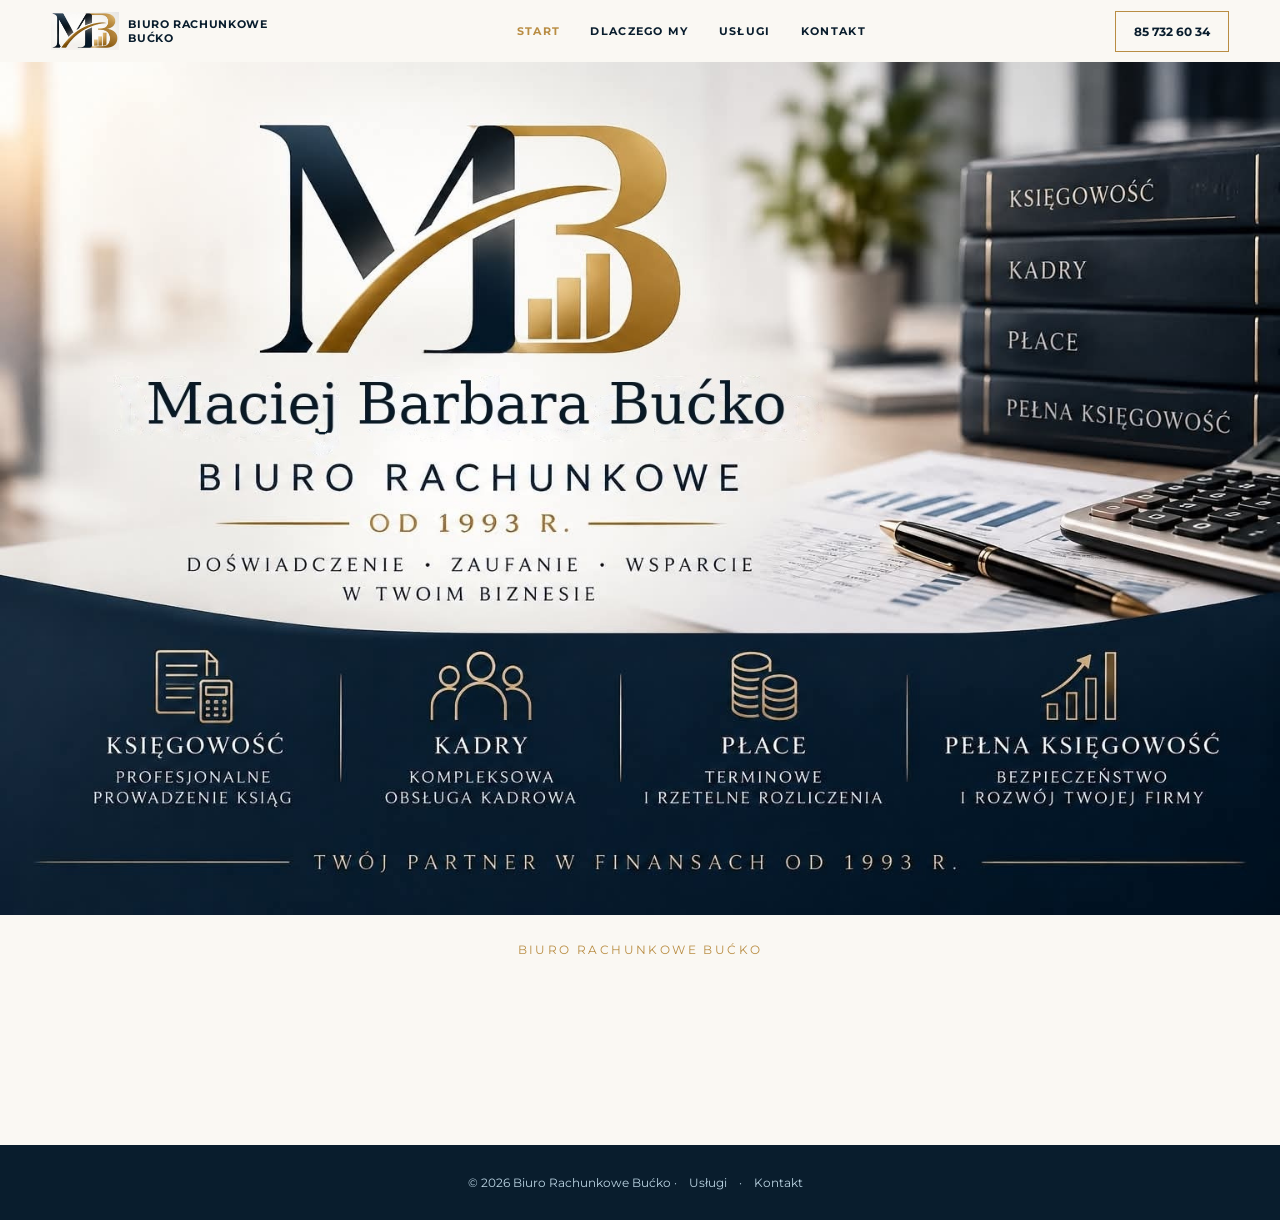
==== index.html @ b37e981e "Add files via upload" ====
<!DOCTYPE html>
<html lang="pl"><head><meta charset="utf-8"/><meta content="width=device-width,initial-scale=1" name="viewport"/><meta content="Biuro Rachunkowe Bućko w Białymstoku. Księgowość, kadry, płace i doradztwo podatkowe od 1993 roku." name="description"/><title>Strona główna | Biuro Rachunkowe Bućko</title><link href="style.css" rel="stylesheet"/><link href="premium.css" rel="stylesheet"/><link href="hero-mb.css" rel="stylesheet"/><link href="wierny-baner.css" rel="stylesheet"/><link href="https://fonts.googleapis.com" rel="preconnect"/><link crossorigin="" href="https://fonts.gstatic.com" rel="preconnect"/><link href="https://fonts.googleapis.com/css2?family=Cormorant+Garamond:wght@400;500;600;700&amp;family=Montserrat:wght@400;500;600;700&amp;display=swap" rel="stylesheet"/></head><body><header class="premium-nav"><a class="premium-brand" href="index.html"><img alt="MB" src="logo-mb.png"/><span>BIURO RACHUNKOWE<br/>BUĆKO</span></a><button aria-expanded="false" aria-label="Pokaż menu" class="mobile-menu">☰</button><nav class="premium-links"><a class="current" href="index.html">START</a><a href="dlaczego-my.html">DLACZEGO MY</a><a href="uslugi.html">USŁUGI</a><a href="kontakt.html">KONTAKT</a></nav><a class="premium-phone" href="tel:+48857326034">85 732 60 34</a></header>
<main><section aria-label="Biuro Rachunkowe Maciej Barbara Bućko — od 1993 roku" class="faithful-banner"><img alt="Biuro Rachunkowe Maciej Barbara Bućko. Księgowość, kadry, płace i pełna księgowość — od 1993 roku. Eleganckie biurko, dokumenty, pióro i księgi." height="1024" src="baner-wzor-bucko.jpg" width="1536"/><div class="banner-hotspots"><a aria-label="Księgowość" href="uslugi.html"></a><a aria-label="Kadry" href="uslugi.html"></a><a aria-label="Płace" href="uslugi.html"></a><a aria-label="Pełna księgowość" href="uslugi.html"></a></div></section><section class="mb-next"><span>BIURO RACHUNKOWE BUĆKO</span><h2 class="reveal-tile">Zaufanie budowane od 1993 roku</h2><p class="reveal-tile">Wspieramy przedsiębiorców w księgowości, kadrach i płacach oraz rozliczeniach podatkowych. Poznaj naszą ofertę i doświadczenie.</p><div class="reveal-tile"><a class="mb-btn" href="uslugi.html">NASZE USŁUGI</a><a class="mb-btn secondary" href="kontakt.html">UMÓW SIĘ NA ROZMOWĘ</a></div></section></main><footer>© 2026 Biuro Rachunkowe Bućko · <a href="uslugi.html">Usługi</a> · <a href="kontakt.html">Kontakt</a></footer><script defer="" src="animacje.js"></script><script>document.querySelector('.mobile-menu').addEventListener('click',function(){let n=document.querySelector('.premium-links');n.classList.toggle('expanded');this.setAttribute('aria-expanded',n.classList.contains('expanded'))})</script><script defer="" src="teksty.js"></script></body></html>
---- style.css ----
*{box-sizing:border-box}html{scroll-behavior:smooth}body{margin:0;font-family:Arial,Helvetica,sans-serif;color:#102d40;background:#fff;font-size:15px}a{text-decoration:none;color:inherit}.container{max-width:1110px;margin:auto;padding:0 26px}.sky{background:linear-gradient(180deg,#507c97 0%,#e8f5fb 100%)}.nav{height:70px;display:flex;align-items:center;justify-content:space-between;gap:25px}.brand{display:flex;align-items:center;gap:10px;font-weight:800;color:white;font-size:13px;line-height:1.05}.brandmark{border:1px solid #cde1ed;padding:9px 11px;font-size:14px}.links{display:flex;align-items:center;gap:29px}.links a{color:white;font-size:11px;font-weight:800;letter-spacing:1px;padding:8px 0}.links a.active,.links a:hover{border-bottom:2px solid white}.phone{border:1px solid #c5dae8;color:white;padding:11px 18px;font-weight:700;letter-spacing:1px;font-size:11px;white-space:nowrap}.page-head{padding:42px 0 70px}.crumb{font-size:12px;font-weight:600;margin-bottom:14px}.page-head h1{font-size:32px;margin:0;font-weight:800;letter-spacing:-.6px}.page-head p{max-width:500px;font-weight:600}.btn{display:inline-flex;align-items:center;justify-content:center;padding:17px 24px;background:#2475b5;color:#fff;font-weight:800;font-size:11px;letter-spacing:.4px;border:1px solid #2475b5;border-radius:2px;cursor:pointer}.btn.outline{background:white;color:#102d40;border-color:#c4d9e8}.btn:hover{filter:brightness(.92)}.actions{display:flex;justify-content:center;gap:12px;flex-wrap:wrap;margin:52px auto}.hero{text-align:center;padding:70px 0 80px}.eyebrow{letter-spacing:2px;font-weight:700;font-size:12px;color:#d2e8f6}.hero h1{font-size:42px;color:white;line-height:1.16;max-width:760px;margin:18px auto 20px}.hero p{line-height:1.7;font-weight:600}.hero .btn{margin:10px 6px;background:transparent;border-color:#d4e7f2}.hero .btn.white{background:#fff;color:#10334a;border-color:#fff}.stats{background:#102d40;color:white}.statsgrid{display:grid;grid-template-columns:repeat(4,1fr)}.stat{text-align:center;padding:29px 10px;border-right:1px solid #294458}.stat:last-child{border:0}.stat strong{display:block;font-size:28px}.stat span{color:#84c5ee;font-size:12px}.infobar{margin:62px auto 52px;border:1px solid #c6dce9;display:grid;grid-template-columns:repeat(3,1fr);text-align:center;padding:24px}.infobar small{display:block;color:#78a2be;letter-spacing:1px;margin-bottom:7px}.infobar b{font-size:13px}.teasers{display:grid;grid-template-columns:repeat(3,1fr);gap:25px;margin:0 0 65px}.teaser{border-top:2px solid #2377b9;padding:30px 25px}.teaser .ico{font-size:24px;color:#2377b9}.teaser h3{font-size:17px}.teaser p{color:#57778c;line-height:1.65}.teaser a{color:#1675b9;font-weight:700}.quote{background:linear-gradient(180deg,#a9c0c8,#657e86 50%,#b3c9cb);padding:65px 0;text-align:center;color:#fff}.quote small{letter-spacing:3px;font-weight:700;color:#ccebf9}.quote p{max-width:740px;font-size:24px;line-height:1.6;margin:20px auto}.trust{display:grid;grid-template-columns:repeat(3,1fr);margin:65px auto 90px;border-top:1px solid #2c85c8;border-left:1px solid #c5ddeb}.trust article{padding:28px;border-right:1px solid #c5ddeb;border-bottom:1px solid #c5ddeb;min-height:180px}.trust article small{color:#2376b9;font-weight:800}.trust h3{font-size:17px}.trust p{color:#587b94;line-height:1.6}.trust .dark{background:#102d40;color:#fff}.trust .dark p{color:#9dc8e5}.services-wrap{background:#eaf5fb;padding:0 0 28px}.services{display:grid;grid-template-columns:repeat(3,1fr);gap:16px;margin:0 auto;padding-top:12px}.service{background:#fff;border-top:2px solid #2581c5;padding:32px;min-height:200px}.service .ico{font-size:24px;color:#2581c5}.service h3{font-size:17px}.service p{font-size:14px;line-height:1.65;color:#5e8198}.contactgrid{display:grid;grid-template-columns:1.1fr .9fr;border:1px solid #d0e4ef;margin:65px auto}.contactleft{padding:35px}.contactleft p{margin:0 0 24px}.contactleft small{display:block;color:#7a9cb5}.contactleft b{line-height:1.6}.contactright{background:#102d40;color:#fff;padding:35px}.contactright h3{font-size:13px;color:#68c7fb;letter-spacing:1px}.hours{display:flex;justify-content:space-between;border-bottom:1px solid #365065;padding:18px 0;gap:15px}.hours:last-child{border:0;color:#9cc9e5}footer{background:#102d40;color:#bbd4e3;padding:30px;text-align:center;font-size:12px}footer a{margin:0 9px}.logo{width:120px;max-width:40vw;object-fit:contain}@media(max-width:720px){.nav{height:auto;padding:16px 0;flex-wrap:wrap}.links{order:3;width:100%;justify-content:space-between;gap:10px;flex-wrap:wrap}.links a{font-size:10px}.phone{font-size:10px}.hero{padding:48px 0}.hero h1{font-size:30px}.page-head h1{font-size:27px}.statsgrid,.services,.trust,.teasers,.infobar{grid-template-columns:repeat(2,1fr)}.contactgrid{grid-template-columns:1fr}.quote p{font-size:19px}.trust article{min-height:0}}@media(max-width:470px){.statsgrid,.services,.trust,.teasers,.infobar{grid-template-columns:1fr}.stat{border-bottom:1px solid #294458}.nav .phone{padding:9px}.page-head{padding-bottom:45px}.quote{padding:45px 0}}
/* Kafelki wjeżdżają od dołu, rozjaśniają się i pojawiają kolejno. */
.reveal-tile{opacity:0;transform:translate3d(0,40px,0);transition:opacity .7s cubic-bezier(.22,.9,.32,1),transform .7s cubic-bezier(.22,.9,.32,1);transition-delay:var(--reveal-delay,0ms);will-change:transform,opacity}
.reveal-tile.is-visible{opacity:1;transform:translate3d(0,0,0);will-change:auto}
/* Unoszenie po najechaniu, również po zakończeniu animacji wejścia. */
.service.reveal-tile.is-visible:hover,.teaser.reveal-tile.is-visible:hover,.benefit.reveal-tile.is-visible:hover{transform:translateY(-8px);box-shadow:0 20px 44px rgba(15,42,61,.14);transition-delay:0ms}
@media(prefers-reduced-motion:reduce){.reveal-tile,.reveal-tile.is-visible{opacity:1;transform:none;transition:none;will-change:auto}.service.reveal-tile.is-visible:hover,.teaser.reveal-tile.is-visible:hover,.benefit.reveal-tile.is-visible:hover{transform:none}}
---- premium.css ----
/* Oryginalna stylistyka MB: granat, złoto, krem i elegancka typografia */
:root{--navy:#091d2d;--gold:#b98d43;--cream:#faf8f3;--ink:#142838}
body{font-family:'Montserrat',Arial,sans-serif;background:var(--cream);color:var(--ink)}
.sky{background:linear-gradient(115deg,#fdfbf7 0%,#f5f0e8 62%,#e5d9c5 100%)}
.nav{height:90px}.brand{color:var(--navy);font-size:12px;letter-spacing:.06em}.brandmark{border:0;padding:0;width:60px;height:45px;background:url('logo-mb.png') center/contain no-repeat;font-size:0}.links a{color:var(--navy);font-weight:600;letter-spacing:.11em}.links a.active,.links a:hover{color:var(--gold);border-bottom:2px solid var(--gold)}.phone{border:1px solid var(--gold);color:var(--navy)}
.page-head{padding:65px 0 85px}.page-head h1{font:600 clamp(34px,4.5vw,54px)/1.1 'Cormorant Garamond',Georgia,serif;letter-spacing:.015em}.crumb{color:#96733a}.page-head p{font-weight:400;line-height:1.8}
.btn{background:var(--gold);border-color:var(--gold);color:white;font-weight:600;letter-spacing:.08em}.btn.outline{background:transparent;color:var(--navy);border-color:var(--gold)}.btn:hover{filter:brightness(1.05);box-shadow:0 8px 24px #091d2d20}
.hero{padding:90px 0 100px}.hero h1{font:600 clamp(40px,5vw,66px)/1.08 'Cormorant Garamond',Georgia,serif;color:var(--navy)}.hero p{font-weight:400}.eyebrow{color:var(--gold)}.hero .btn{background:var(--gold);border-color:var(--gold)}.hero .btn.white{background:var(--navy);border-color:var(--navy);color:white}
.stats,footer{background:var(--navy)}.stat{border-color:#395061}.stat span{color:#d4b77f}.infobar{background:#fff;border-color:#e0d0b1}.infobar small{color:#a17a3b}.teaser{border-top-color:var(--gold);background:#fff}.teaser .ico,.teaser a{color:var(--gold)}.teaser p,.trust p,.service p{color:#65717a}
.quote{background:linear-gradient(130deg,#0a2031,#18394c);color:#fff}.quote small{color:#d7b675}.quote p{font-family:'Cormorant Garamond',Georgia,serif;font-size:clamp(26px,3vw,39px)}
.trust{border-color:#ddc9a5}.trust article{background:#fff;border-color:#e4d8c3}.trust article small{color:var(--gold)}.trust .dark{background:var(--navy)}.trust .dark p{color:#d5dfe5}
.services-wrap{background:#f4f0e9}.service{border-top:2px solid var(--gold);box-shadow:0 8px 25px #091d2d0a}.service .ico{color:var(--gold)}.contactgrid{background:white;border-color:#e1d2b8}.contactleft small{color:#a37e46}.contactright{background:var(--navy)}.contactright h3{color:#d8b777}.hours{border-color:#455363}.hours:last-child{color:#d4b77f}
.reveal-tile.is-visible:hover{box-shadow:0 20px 44px rgba(9,29,45,.14)}
@media(max-width:720px){.nav{height:auto}.brandmark{width:47px;height:36px}.hero{padding:50px 0}.page-head{padding:45px 0 60px}}

/* Krótszy, trzywierszowy cytat na dużych ekranach */
.quote .quote-compact{max-width:1160px;margin:22px auto 0;font-size:clamp(18px,1.55vw,22px);line-height:1.55;letter-spacing:0}
@media(min-width:1100px){.quote .quote-compact span{display:block;white-space:nowrap}}
@media(max-width:1099px){.quote .quote-compact{max-width:820px;font-size:clamp(18px,2.4vw,23px)}.quote .quote-compact span{display:inline;white-space:normal}}

/* Precyzyjna siatka 3x2: pojedyncza linia obramowania na każdej krawędzi. */
.trust.container {
  width:calc(100% - 52px); max-width:1058px; padding:0;
  display:grid; grid-template-columns:repeat(3,minmax(0,1fr));
  gap:1px; border:1px solid #dfd1ba; background:#dfd1ba;
  margin:54px auto 60px; overflow:visible;
}
.trust article, .trust article.dark {
  border:0; min-width:0; margin:0; background:#fff;
  padding:28px; min-height:185px;
}
.trust article.dark {background:var(--navy)}
.trust article.reveal-tile.is-visible:hover {
  position:relative; z-index:1; box-shadow:0 12px 28px rgba(9,29,45,.13);
  transform:translateY(-4px); transition-delay:0ms;
}
@media(max-width:720px){.trust.container{grid-template-columns:repeat(2,minmax(0,1fr));}}
@media(max-width:470px){.trust.container{grid-template-columns:1fr;width:calc(100% - 32px)}}
@media(prefers-reduced-motion:reduce){.trust article.reveal-tile.is-visible:hover{transform:none}}

/* Podstrona Dlaczego my: identyczna geometria i styl kafelkow jak na stronie Uslugi. */
.trust.container {
  width:calc(100% - 52px);
  max-width:1110px;
  padding:12px 26px 0;
  margin:42px auto 58px;
  display:grid;
  grid-template-columns:repeat(3,minmax(0,1fr));
  gap:16px;
  border:0;
  background:transparent;
  overflow:visible;
}
.trust article, .trust article.dark {
  box-sizing:border-box;
  min-width:0;
  min-height:200px;
  padding:32px;
  margin:0;
  border:0;
  border-top:2px solid var(--gold);
  background:#fff;
  box-shadow:0 8px 25px #091d2d0a;
}
.trust article.dark {background:var(--navy);color:#fff;}
.trust article.dark h3{color:#fff}
.trust article.dark p{color:#d5dfe5}
.trust article h3{font-size:17px;line-height:1.4;margin:18px 0 12px}
.trust article p{font-size:14px;line-height:1.65;margin:0}
.trust article.reveal-tile.is-visible:hover {
  position:relative;
  z-index:1;
  transform:translateY(-8px);
  box-shadow:0 20px 44px rgba(9,29,45,.14);
  transition-delay:0ms;
}
@media(max-width:720px){.trust.container{grid-template-columns:repeat(2,minmax(0,1fr));padding:12px 26px 0}}
@media(max-width:470px){.trust.container{grid-template-columns:1fr;width:calc(100% - 32px);padding:12px 0 0}}
@media(prefers-reduced-motion:reduce){.trust article.reveal-tile.is-visible:hover{transform:none}}

/* Niezależny hover kafelków; animacja wejścia obsługiwana przez WAAPI. */
.services .service:hover,.trust article:hover,.teasers .teaser:hover{box-shadow:0 20px 44px rgba(9,29,45,.14);}

/* Kontakt: niezależne kafelki identyczne wizualnie z kartami na Usługach i Dlaczego my. */
.contact-section{max-width:1110px}
.contactgrid.contact-cards{display:grid;grid-template-columns:repeat(2,minmax(0,1fr));gap:16px;margin:42px auto 58px;padding:12px 0 0;border:0;background:transparent;align-items:stretch}
.contact-cards .contact-card{min-width:0;min-height:310px;margin:0;padding:32px;background:#fff;color:var(--ink);border:0;border-top:2px solid var(--gold);box-shadow:0 8px 25px #091d2d0a;display:flex;flex-direction:column;align-items:flex-start}
.contact-cards .contact-card .ico{font-size:24px;line-height:1.2;color:var(--gold)}
.contact-cards .contact-card h2{font-size:17px;line-height:1.4;margin:18px 0 18px;font-weight:700}
.contact-cards .contactleft p{margin:0 0 17px}
.contact-cards .contactleft small{color:#a37e46;font-size:12px;margin-bottom:3px}
.contact-cards .contactleft b{font-size:14px;font-weight:500;line-height:1.6}
.contact-cards .contactleft .btn{margin-top:auto}
.contact-cards .contactright .hours{width:100%;padding:16px 0;border-bottom:1px solid #e5d9c8;color:var(--ink);font-size:13px;align-items:center}
.contact-cards .contactright .hours:last-of-type{color:#65717a}
.contact-cards .contact-note{font-size:13px;line-height:1.65;color:#65717a;margin-top:auto;padding-top:20px}
.contact-cards .contact-card:hover{box-shadow:0 20px 44px rgba(9,29,45,.14)}
@media(max-width:720px){.contactgrid.contact-cards{grid-template-columns:1fr;margin:28px auto 45px}.contact-cards .contact-card{min-height:0;padding:28px}}
---- hero-mb.css ----
body{margin:0}.premium-nav{position:relative;z-index:5;display:flex;align-items:center;justify-content:space-between;gap:20px;padding:14px max(4vw,24px);background:#faf8f3;min-height:72px}.premium-brand{display:flex;align-items:center;gap:9px;font-size:11px;font-weight:700;letter-spacing:.06em;color:#091d2d;text-decoration:none}.premium-brand img{width:68px;height:44px;object-fit:contain}.premium-links{display:flex;gap:30px}.premium-links a{font-size:11px;letter-spacing:.12em;font-weight:700;text-decoration:none;color:#091d2d}.premium-links a:hover,.premium-links .current{color:#b98d43}.premium-phone{border:1px solid #b98d43;padding:12px 18px;text-decoration:none;font-size:12px;font-weight:700;color:#091d2d}.mobile-menu{display:none}.mb-hero{height:clamp(570px,52vw,720px);position:relative;overflow:hidden;background:#eee9df}.hero-photo{position:absolute;inset:0;background:linear-gradient(90deg,rgba(250,248,243,.94),rgba(250,248,243,.81) 42%,rgba(250,248,243,.15) 78%),url('https://images.unsplash.com/photo-1497366811353-6870744d04b2?auto=format&fit=crop&w=2000&q=85') center/cover}.paper-photo{position:absolute;right:0;bottom:0;width:42%;height:35%;object-fit:cover;object-position:bottom right;opacity:.85;mask-image:linear-gradient(to right,transparent,black 45%);-webkit-mask-image:linear-gradient(to right,transparent,black 45%)}.mb-books{position:absolute;right:2.2%;top:12%;width:min(29%,430px);max-height:65%;object-fit:contain;filter:drop-shadow(0 15px 15px #091d2d38)}.mb-center{position:absolute;z-index:2;top:7%;left:3%;width:65%;height:85%;display:flex;flex-direction:column;align-items:center;justify-content:center;text-align:center}.mb-logo{width:clamp(190px,27vw,390px);max-height:43%;object-fit:contain;mix-blend-mode:multiply}.mb-center h1{font:600 clamp(40px,5.1vw,79px)/1.04 'Cormorant Garamond',Georgia,serif;margin:8px 0 9px;color:#091d2d}.mb-sub{font:500 clamp(16px,2.1vw,31px) Montserrat,sans-serif;letter-spacing:.28em;margin:0;color:#091d2d}.mb-since{display:flex;align-items:center;gap:22px;font:500 clamp(21px,2.5vw,32px) 'Cormorant Garamond',serif;letter-spacing:.18em;color:#b98d43;margin:14px 0}.mb-since:before,.mb-since:after{content:'';width:clamp(35px,9vw,130px);height:1px;background:#b98d43}.mb-motto{font:500 clamp(15px,1.7vw,22px)/1.6 'Cormorant Garamond',serif;letter-spacing:.17em;color:#091d2d;margin:0}.mb-services{position:relative;background:#091d2d;color:#fff;padding:50px 4vw 35px}.mb-services:before{content:'';position:absolute;top:-62px;left:-4%;width:108%;height:90px;background:#091d2d;clip-path:ellipse(57% 72% at 50% 100%)}.mb-services-grid{position:relative;max-width:1400px;margin:auto;display:grid;grid-template-columns:repeat(4,1fr)}.mb-service{position:relative;display:block;text-align:center;color:white;text-decoration:none;padding:15px 16px 20px;transition:transform .3s}.mb-service:not(:last-child):after{content:'';position:absolute;right:0;top:35px;height:135px;width:1px;background:linear-gradient(transparent,#d3b47d,transparent)}.mb-service svg{width:70px;height:70px;stroke:#d4ae70;stroke-width:1.3;fill:none}.mb-service h2{font:500 clamp(21px,2.2vw,30px) 'Cormorant Garamond',serif;letter-spacing:.07em;margin:12px 0 6px;color:#fff}.mb-service p{font:400 14px/1.6 'Cormorant Garamond',serif;letter-spacing:.11em;text-transform:uppercase;color:#eee;margin:0}.mb-services-end{display:flex;align-items:center;gap:20px;justify-content:center;margin:28px auto 0;max-width:1300px;font:400 clamp(15px,2vw,24px) 'Cormorant Garamond',serif;letter-spacing:.22em;color:#d4ae70;text-align:center}.mb-services-end:before,.mb-services-end:after{content:'';flex:1;height:1px;background:#b98d43}.mb-next{text-align:center;padding:85px 20px 100px;background:#faf8f3}.mb-next span{color:#b98d43;letter-spacing:.2em;font-size:12px}.mb-next h2{font:600 clamp(36px,4vw,60px) 'Cormorant Garamond',serif;margin:14px 0}.mb-next p{max-width:700px;margin:0 auto 28px;line-height:1.9}.mb-btn{display:inline-block;margin:6px;padding:15px 22px;background:#b98d43;color:white;text-decoration:none;font-size:12px;letter-spacing:.06em}.mb-btn.secondary{background:#091d2d}.reveal-tile{transition:opacity .7s ease,transform .7s ease!important}.mb-service.reveal-tile.is-visible:hover{transform:translateY(-9px)!important} @media(max-width:800px){.premium-links{display:none;position:absolute;top:100%;left:0;right:0;background:#faf8f3;padding:20px;flex-direction:column}.premium-links.expanded{display:flex}.mobile-menu{display:block;border:0;background:transparent;font-size:25px}.premium-phone{display:none}.mb-hero{height:600px}.mb-center{width:88%;left:6%;top:3%}.mb-books{width:230px;right:-80px;top:10%;opacity:.35}.paper-photo{width:60%;opacity:.35}.mb-center h1{font-size:48px}.mb-services-grid{grid-template-columns:repeat(2,1fr)}.mb-service:nth-child(2):after{display:none}}@media(max-width:480px){.mb-hero{height:545px}.mb-center h1{font-size:40px}.mb-sub{font-size:15px;letter-spacing:.13em}.mb-logo{width:260px}.mb-services-grid{grid-template-columns:1fr}.mb-service:after{display:none!important}.mb-services-end{letter-spacing:.09em}.mb-books{opacity:.18}}@media(prefers-reduced-motion:reduce){.reveal-tile{transition:none!important}}
---- wierny-baner.css ----
/* Baner zachowuje oryginalny kadr i proporcje */
.faithful-banner{position:relative;width:min(100%,1280px);margin:0 auto;background:#091d2d;line-height:0;overflow:hidden;isolation:isolate}
.faithful-banner>img{display:block;width:100%;height:auto;max-width:100%;object-fit:contain}
/* Cztery niezależne strefy, każda dokładnie 25% szerokości banera. */
.banner-hotspots{position:absolute;inset:67% 0 9% 0;display:grid;grid-template-columns:repeat(4,minmax(0,1fr));pointer-events:none}
.banner-hotspots>a{box-sizing:border-box;position:relative;display:block;width:100%;height:100%;min-width:0;pointer-events:auto;background:transparent;outline:none;text-decoration:none}
/* Jedna linia o identycznej długości i odległości od dolnej krawędzi w każdym kafelku. */
.banner-hotspots>a::after{content:"";position:absolute;left:var(--line-left,18%);width:64%;right:auto;bottom:0;height:2px;background:#d6ad6b;opacity:0;transform:none;transition:opacity .25s ease;pointer-events:none}
.banner-hotspots>a:hover::after,.banner-hotspots>a:focus-visible::after{opacity:1}
.banner-hotspots>a:focus-visible{outline:1px solid #d6ad6b;outline-offset:-2px}
.mb-next{padding:70px 24px 85px}
.premium-nav{min-height:62px;padding-top:8px;padding-bottom:8px}
@media(max-width:700px){.faithful-banner{width:100%}.banner-hotspots{inset:67% 0 9% 0}.mb-next{padding:48px 18px 60px}}
@media(prefers-reduced-motion:reduce){.banner-hotspots a,.banner-hotspots a::after{transition:none}}
/* Zwarta sekcja pod banerem: bez dużej pustej przestrzeni. */
.mb-next{padding:24px 20px 30px!important;min-height:0!important}
.mb-next h2{font-size:clamp(26px,3vw,38px)!important;margin:7px auto 6px!important;line-height:1.15}
.mb-next p{line-height:1.5!important;margin:0 auto 10px!important;max-width:740px}
.mb-next .mb-btn{padding:11px 18px;margin:4px}
/* Elementy tej sekcji muszą pozostać widoczne również bez JS. */
/* Animacje w tej sekcji kontroluje wspólny skrypt animacje.js. */
@media(max-width:700px){.mb-next{padding:20px 16px 24px!important}.mb-next h2{font-size:26px!important}}

/* Korekta optyczna: środek linii pod ikoną i podpisem, a nie pod geometryczną ćwiartką obrazu. */
.banner-hotspots>a:nth-child(1){--line-left:29%}
.banner-hotspots>a:nth-child(2){--line-left:18%}
.banner-hotspots>a:nth-child(3){--line-left:6%}
.banner-hotspots>a:nth-child(4){--line-left:7%}
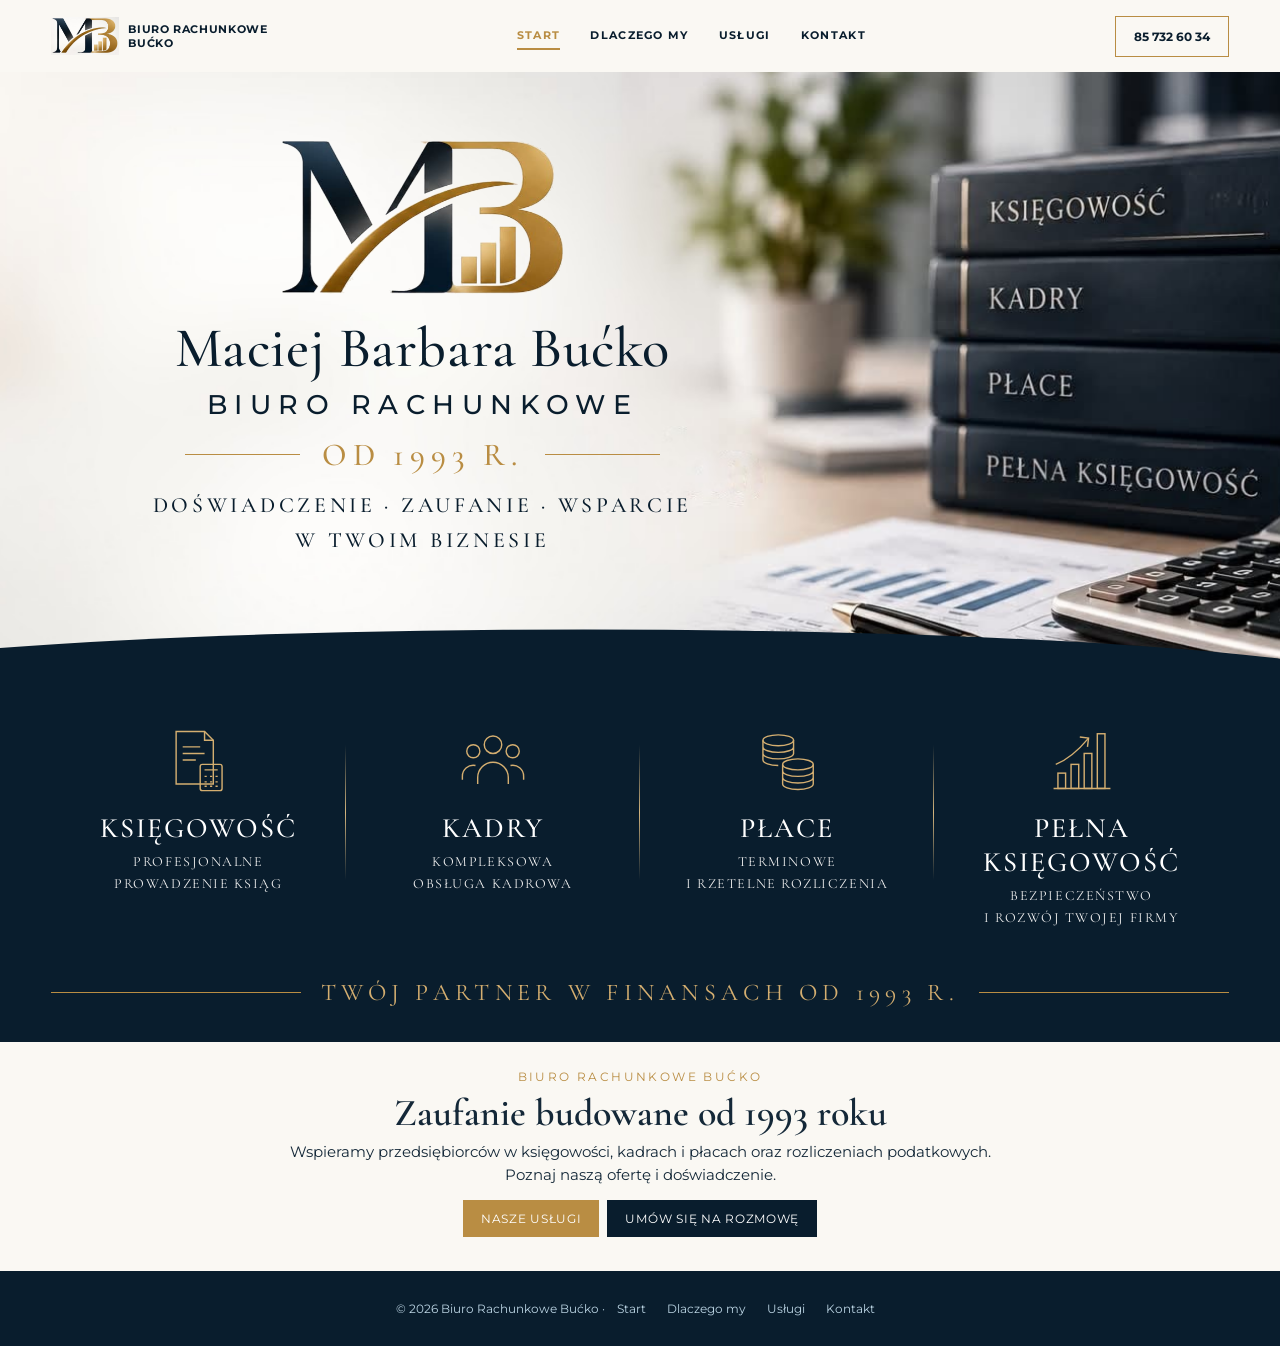
==== commit 75303078: "Add files via upload" ====
--- a/index.html
+++ b/index.html
@@ -1,3 +1,3 @@
 <!DOCTYPE html>
-<html lang="pl"><head><meta charset="utf-8"/><meta content="width=device-width,initial-scale=1" name="viewport"/><meta content="Biuro Rachunkowe Bućko w Białymstoku. Księgowość, kadry, płace i doradztwo podatkowe od 1993 roku." name="description"/><title>Strona główna | Biuro Rachunkowe Bućko</title><link href="style.css" rel="stylesheet"/><link href="premium.css" rel="stylesheet"/><link href="hero-mb.css" rel="stylesheet"/><link href="wierny-baner.css" rel="stylesheet"/><link href="https://fonts.googleapis.com" rel="preconnect"/><link crossorigin="" href="https://fonts.gstatic.com" rel="preconnect"/><link href="https://fonts.googleapis.com/css2?family=Cormorant+Garamond:wght@400;500;600;700&amp;family=Montserrat:wght@400;500;600;700&amp;display=swap" rel="stylesheet"/></head><body><header class="premium-nav"><a class="premium-brand" href="index.html"><img alt="MB" src="logo-mb.png"/><span>BIURO RACHUNKOWE<br/>BUĆKO</span></a><button aria-expanded="false" aria-label="Pokaż menu" class="mobile-menu">☰</button><nav class="premium-links"><a class="current" href="index.html">START</a><a href="dlaczego-my.html">DLACZEGO MY</a><a href="uslugi.html">USŁUGI</a><a href="kontakt.html">KONTAKT</a></nav><a class="premium-phone" href="tel:+48857326034">85 732 60 34</a></header>
-<main><section aria-label="Biuro Rachunkowe Maciej Barbara Bućko — od 1993 roku" class="faithful-banner"><img alt="Biuro Rachunkowe Maciej Barbara Bućko. Księgowość, kadry, płace i pełna księgowość — od 1993 roku. Eleganckie biurko, dokumenty, pióro i księgi." height="1024" src="baner-wzor-bucko.jpg" width="1536"/><div class="banner-hotspots"><a aria-label="Księgowość" href="uslugi.html"></a><a aria-label="Kadry" href="uslugi.html"></a><a aria-label="Płace" href="uslugi.html"></a><a aria-label="Pełna księgowość" href="uslugi.html"></a></div></section><section class="mb-next"><span>BIURO RACHUNKOWE BUĆKO</span><h2 class="reveal-tile">Zaufanie budowane od 1993 roku</h2><p class="reveal-tile">Wspieramy przedsiębiorców w księgowości, kadrach i płacach oraz rozliczeniach podatkowych. Poznaj naszą ofertę i doświadczenie.</p><div class="reveal-tile"><a class="mb-btn" href="uslugi.html">NASZE USŁUGI</a><a class="mb-btn secondary" href="kontakt.html">UMÓW SIĘ NA ROZMOWĘ</a></div></section></main><footer>© 2026 Biuro Rachunkowe Bućko · <a href="uslugi.html">Usługi</a> · <a href="kontakt.html">Kontakt</a></footer><script defer="" src="animacje.js"></script><script>document.querySelector('.mobile-menu').addEventListener('click',function(){let n=document.querySelector('.premium-links');n.classList.toggle('expanded');this.setAttribute('aria-expanded',n.classList.contains('expanded'))})</script><script defer="" src="teksty.js"></script></body></html>+<html lang="pl"><head><meta charset="utf-8"/><meta content="width=device-width,initial-scale=1" name="viewport"/><meta content="Biuro Rachunkowe Bućko w Białymstoku. Księgowość, kadry, płace i doradztwo podatkowe od 1993 roku." name="description"/><title>Strona główna | Biuro Rachunkowe Bućko</title><link href="style.css" rel="stylesheet"/><link href="premium.css" rel="stylesheet"/><link href="hero-mb.css" rel="stylesheet"/><link href="wierny-baner.css" rel="stylesheet"/><link href="poprawki.css" rel="stylesheet"/><link href="hero-animacja.css" rel="stylesheet"/><link href="https://fonts.googleapis.com" rel="preconnect"/><link crossorigin="" href="https://fonts.gstatic.com" rel="preconnect"/><link href="https://fonts.googleapis.com/css2?family=Cormorant+Garamond:wght@400;500;600;700&amp;family=Montserrat:wght@400;500;600;700&amp;display=swap" rel="stylesheet"/></head><body><header class="premium-nav"><a class="premium-brand" href="index.html"><img alt="MB" src="logo-mb.png"/><span>BIURO RACHUNKOWE<br/>BUĆKO</span></a><button aria-expanded="false" aria-label="Pokaż menu" class="mobile-menu">☰</button><nav class="premium-links"><a class="current" href="index.html">START</a><a href="dlaczego-my.html">DLACZEGO MY</a><a href="uslugi.html">USŁUGI</a><a href="kontakt.html">KONTAKT</a></nav><a class="premium-phone" href="tel:+48857326034">85 732 60 34</a></header>
+<main><section class="mb-hero hero-live" aria-label="Biuro Rachunkowe Maciej Barbara Bućko — od 1993 roku"><div class="hero-bg" aria-hidden="true"></div><div class="mb-center hero-text"><img alt="Logo MB — Biuro Rachunkowe Bućko" class="mb-logo" height="553" src="logo-mb-hero.png" width="1013"/><h1>Maciej Barbara Bućko</h1><p class="mb-sub">BIURO RACHUNKOWE</p><p class="mb-since">OD 1993 R.</p><p class="mb-motto">DOŚWIADCZENIE · ZAUFANIE · WSPARCIE<br/>W TWOIM BIZNESIE</p></div></section><section class="mb-services" aria-label="Zakres usług"><div class="mb-services-grid"><a class="mb-service" href="uslugi.html"><svg viewBox="0 0 64 64" aria-hidden="true"><path d="M12 6h26l8 8v40H12z"/><path d="M38 6v8h8"/><path d="M18 20h16M18 26h20M18 32h12"/><rect x="34" y="36" width="20" height="24" rx="2"/><path d="M38 41h12M38 47h2M43 47h2M48 47h2M38 52h2M43 52h2M48 52h2M38 56h2M43 56h2M48 56h2"/></svg><h2>KSIĘGOWOŚĆ</h2><p>PROFESJONALNE<br/>PROWADZENIE KSIĄG</p></a><a class="mb-service" href="uslugi.html"><svg viewBox="0 0 64 64" aria-hidden="true"><circle cx="32" cy="18" r="8"/><path d="M18 54v-6a14 14 0 0 1 28 0v6"/><circle cx="14" cy="24" r="6"/><path d="M4 50v-3a10 10 0 0 1 12-10"/><circle cx="50" cy="24" r="6"/><path d="M60 50v-3a10 10 0 0 0-12-10"/></svg><h2>KADRY</h2><p>KOMPLEKSOWA<br/>OBSŁUGA KADROWA</p></a><a class="mb-service" href="uslugi.html"><svg viewBox="0 0 64 64" aria-hidden="true"><ellipse cx="24" cy="14" rx="14" ry="5"/><path d="M10 14v6c0 2.8 6.3 5 14 5s14-2.2 14-5v-6M10 20v6c0 2.8 6.3 5 14 5s14-2.2 14-5v-6M10 26v6c0 2.8 6.3 5 14 5"/><ellipse cx="42" cy="36" rx="14" ry="5"/><path d="M28 36v6c0 2.8 6.3 5 14 5s14-2.2 14-5v-6M28 42v6c0 2.8 6.3 5 14 5s14-2.2 14-5v-6M28 48v6c0 2.8 6.3 5 14 5s14-2.2 14-5v-6"/></svg><h2>PŁACE</h2><p>TERMINOWE<br/>I RZETELNE ROZLICZENIA</p></a><a class="mb-service" href="uslugi.html"><svg viewBox="0 0 64 64" aria-hidden="true"><path d="M6 58h52"/><rect x="10" y="44" width="7" height="14"/><rect x="22" y="36" width="7" height="22"/><rect x="34" y="26" width="7" height="32"/><rect x="46" y="8" width="7" height="50"/><path d="M8 36c10-4 20-12 30-24"/><path d="M30 11l8 1-1 8"/></svg><h2>PEŁNA KSIĘGOWOŚĆ</h2><p>BEZPIECZEŃSTWO<br/>I ROZWÓJ TWOJEJ FIRMY</p></a></div><p class="mb-services-end">TWÓJ PARTNER W FINANSACH OD 1993 R.</p></section><section class="mb-next"><span>BIURO RACHUNKOWE BUĆKO</span><h2 class="reveal-tile">Zaufanie budowane od 1993 roku</h2><p class="reveal-tile">Wspieramy przedsiębiorców w księgowości, kadrach i płacach oraz rozliczeniach podatkowych. Poznaj naszą ofertę i doświadczenie.</p><div class="reveal-tile"><a class="mb-btn" href="uslugi.html">NASZE USŁUGI</a><a class="mb-btn secondary" href="kontakt.html">UMÓW SIĘ NA ROZMOWĘ</a></div></section></main><footer>© 2026 Biuro Rachunkowe Bućko · <a href="index.html">Start</a> <a href="dlaczego-my.html">Dlaczego my</a> <a href="uslugi.html">Usługi</a> <a href="kontakt.html">Kontakt</a></footer><script defer="" src="animacje.js"></script><script>document.querySelector('.mobile-menu').addEventListener('click',function(){let n=document.querySelector('.premium-links');n.classList.toggle('expanded');this.setAttribute('aria-expanded',n.classList.contains('expanded'))})</script><script defer="" src="teksty.js"></script></body></html>
--- a/poprawki.css
+++ b/poprawki.css
@@ -0,0 +1,23 @@
+/* Poprawki 26.10.2026 — wspólny nagłówek, ikony, widoczność sekcji pod banerem */
+
+/* Sekcja pod banerem na stronie Start była niewidoczna (klasa reveal-tile bez skryptu, który by ją odsłaniał). */
+.mb-next .reveal-tile{opacity:1;transform:none}
+
+/* Nagłówek wspólny dla wszystkich podstron */
+.premium-nav{max-width:1280px;margin:0 auto;min-height:72px}
+.premium-links a{padding:6px 0;border-bottom:2px solid transparent}
+.premium-links .current{border-bottom-color:#b98d43}
+
+/* Nagłówki podstron — ta sama kremowa tonacja co nagłówek */
+.sky{background:linear-gradient(115deg,#faf8f3 0%,#f5f0e8 62%,#e9dfcd 100%)}
+.page-head{padding:56px 26px 70px}
+
+/* Liniowe złote ikony w stylu banera */
+.service .ico,.contact-cards .contact-card .ico{display:block;width:46px;height:46px;font-size:0;line-height:0}
+.service .ico svg,.contact-cards .contact-card .ico svg{width:46px;height:46px;fill:none;stroke:#b98d43;stroke-width:1.6;stroke-linecap:round;stroke-linejoin:round}
+
+@media(max-width:800px){
+  .premium-nav{flex-wrap:nowrap}
+  .premium-brand span{font-size:10px}
+  .page-head{padding:36px 22px 46px}
+}
--- a/hero-animacja.css
+++ b/hero-animacja.css
@@ -0,0 +1,27 @@
+/* Hero na żywo: tło przybliża się powoli, tekst wjeżdża od dołu (efekt jak na mmbkancelaria.pl) */
+.hero-live{height:clamp(540px,46vw,660px);background:#f6f2ec}
+.hero-live .hero-bg{position:absolute;inset:0;background:url('hero-tlo.jpg') right center/cover no-repeat;transform-origin:70% 45%;animation:heroZoom 9s cubic-bezier(.2,.6,.3,1) both;will-change:transform}
+.hero-live .mb-center{top:4%;left:2%;width:62%;height:84%;animation:heroIn 1.1s cubic-bezier(.22,.9,.32,1) .15s both}
+.hero-live .mb-logo{mix-blend-mode:normal;width:clamp(200px,28vw,400px);max-height:44%;margin-bottom:6px}
+.hero-live h1{font:500 clamp(38px,4.4vw,66px)/1.05 'Cormorant Garamond',Georgia,serif;letter-spacing:.01em;margin:6px 0 10px;color:#091d2d}
+@keyframes heroZoom{from{transform:scale(1)}to{transform:scale(1.1)}}
+@keyframes heroIn{from{opacity:0;transform:translate3d(0,70px,0)}to{opacity:1;transform:none}}
+
+/* Granatowy pas usług — fala zachodzi na zdjęcie jak na banerze */
+.mb-services{margin-top:-1px;z-index:2}
+.mb-services:before{top:-58px;height:92px;clip-path:ellipse(60% 70% at 46% 100%)}
+.mb-service h2{font-family:'Cormorant Garamond',Georgia,serif}
+.mb-service:hover{transform:translateY(-6px)}
+
+@media(max-width:800px){
+  .hero-live{height:600px}
+  .hero-live .hero-bg{background-position:72% center}
+  .hero-live .hero-bg:after{content:'';position:absolute;inset:0;background:linear-gradient(180deg,rgba(250,248,243,.9),rgba(250,248,243,.78) 70%,rgba(250,248,243,.4))}
+  .hero-live .mb-center{width:90%;left:5%;top:2%;height:88%}
+  .hero-live h1{font-size:42px}
+}
+@media(max-width:480px){.hero-live{height:540px}.hero-live .mb-logo{width:240px}.hero-live h1{font-size:36px}}
+@media(prefers-reduced-motion:reduce){.hero-live .hero-bg,.hero-live .mb-center{animation:none}}
+html,body{overflow-x:clip}
+.hero-live .mb-center{top:6%;height:80%}
+.hero-live .mb-logo{width:clamp(180px,22vw,320px);max-height:38%}
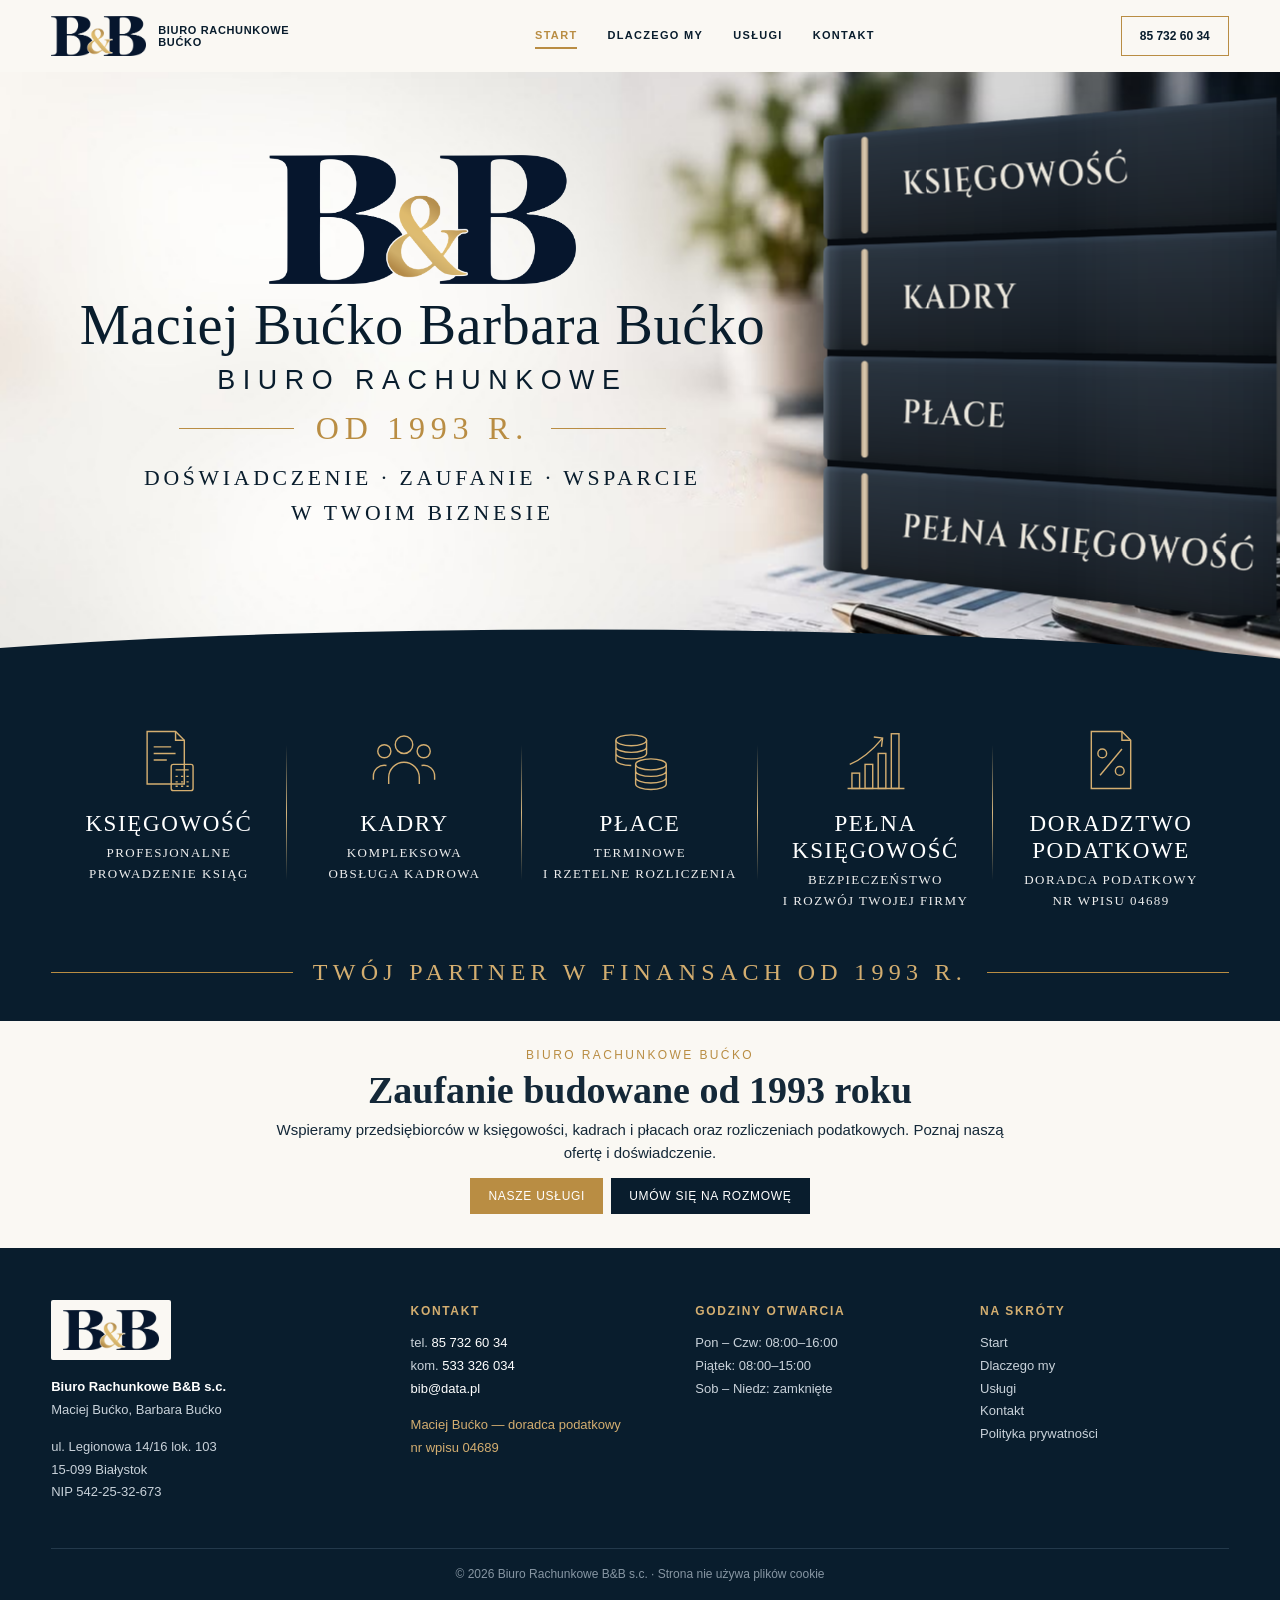
==== commit 8ec47a5d: "Add files via upload" ====
--- a/index.html
+++ b/index.html
@@ -1,3 +1,3 @@
 <!DOCTYPE html>
-<html lang="pl"><head><meta charset="utf-8"/><meta content="width=device-width,initial-scale=1" name="viewport"/><meta content="Biuro Rachunkowe Bućko w Białymstoku. Księgowość, kadry, płace i doradztwo podatkowe od 1993 roku." name="description"/><title>Strona główna | Biuro Rachunkowe Bućko</title><link href="style.css" rel="stylesheet"/><link href="premium.css" rel="stylesheet"/><link href="hero-mb.css" rel="stylesheet"/><link href="wierny-baner.css" rel="stylesheet"/><link href="poprawki.css" rel="stylesheet"/><link href="hero-animacja.css" rel="stylesheet"/><link href="https://fonts.googleapis.com" rel="preconnect"/><link crossorigin="" href="https://fonts.gstatic.com" rel="preconnect"/><link href="https://fonts.googleapis.com/css2?family=Cormorant+Garamond:wght@400;500;600;700&amp;family=Montserrat:wght@400;500;600;700&amp;display=swap" rel="stylesheet"/></head><body><header class="premium-nav"><a class="premium-brand" href="index.html"><img alt="MB" src="logo-mb.png"/><span>BIURO RACHUNKOWE<br/>BUĆKO</span></a><button aria-expanded="false" aria-label="Pokaż menu" class="mobile-menu">☰</button><nav class="premium-links"><a class="current" href="index.html">START</a><a href="dlaczego-my.html">DLACZEGO MY</a><a href="uslugi.html">USŁUGI</a><a href="kontakt.html">KONTAKT</a></nav><a class="premium-phone" href="tel:+48857326034">85 732 60 34</a></header>
-<main><section class="mb-hero hero-live" aria-label="Biuro Rachunkowe Maciej Barbara Bućko — od 1993 roku"><div class="hero-bg" aria-hidden="true"></div><div class="mb-center hero-text"><img alt="Logo MB — Biuro Rachunkowe Bućko" class="mb-logo" height="553" src="logo-mb-hero.png" width="1013"/><h1>Maciej Barbara Bućko</h1><p class="mb-sub">BIURO RACHUNKOWE</p><p class="mb-since">OD 1993 R.</p><p class="mb-motto">DOŚWIADCZENIE · ZAUFANIE · WSPARCIE<br/>W TWOIM BIZNESIE</p></div></section><section class="mb-services" aria-label="Zakres usług"><div class="mb-services-grid"><a class="mb-service" href="uslugi.html"><svg viewBox="0 0 64 64" aria-hidden="true"><path d="M12 6h26l8 8v40H12z"/><path d="M38 6v8h8"/><path d="M18 20h16M18 26h20M18 32h12"/><rect x="34" y="36" width="20" height="24" rx="2"/><path d="M38 41h12M38 47h2M43 47h2M48 47h2M38 52h2M43 52h2M48 52h2M38 56h2M43 56h2M48 56h2"/></svg><h2>KSIĘGOWOŚĆ</h2><p>PROFESJONALNE<br/>PROWADZENIE KSIĄG</p></a><a class="mb-service" href="uslugi.html"><svg viewBox="0 0 64 64" aria-hidden="true"><circle cx="32" cy="18" r="8"/><path d="M18 54v-6a14 14 0 0 1 28 0v6"/><circle cx="14" cy="24" r="6"/><path d="M4 50v-3a10 10 0 0 1 12-10"/><circle cx="50" cy="24" r="6"/><path d="M60 50v-3a10 10 0 0 0-12-10"/></svg><h2>KADRY</h2><p>KOMPLEKSOWA<br/>OBSŁUGA KADROWA</p></a><a class="mb-service" href="uslugi.html"><svg viewBox="0 0 64 64" aria-hidden="true"><ellipse cx="24" cy="14" rx="14" ry="5"/><path d="M10 14v6c0 2.8 6.3 5 14 5s14-2.2 14-5v-6M10 20v6c0 2.8 6.3 5 14 5s14-2.2 14-5v-6M10 26v6c0 2.8 6.3 5 14 5"/><ellipse cx="42" cy="36" rx="14" ry="5"/><path d="M28 36v6c0 2.8 6.3 5 14 5s14-2.2 14-5v-6M28 42v6c0 2.8 6.3 5 14 5s14-2.2 14-5v-6M28 48v6c0 2.8 6.3 5 14 5s14-2.2 14-5v-6"/></svg><h2>PŁACE</h2><p>TERMINOWE<br/>I RZETELNE ROZLICZENIA</p></a><a class="mb-service" href="uslugi.html"><svg viewBox="0 0 64 64" aria-hidden="true"><path d="M6 58h52"/><rect x="10" y="44" width="7" height="14"/><rect x="22" y="36" width="7" height="22"/><rect x="34" y="26" width="7" height="32"/><rect x="46" y="8" width="7" height="50"/><path d="M8 36c10-4 20-12 30-24"/><path d="M30 11l8 1-1 8"/></svg><h2>PEŁNA KSIĘGOWOŚĆ</h2><p>BEZPIECZEŃSTWO<br/>I ROZWÓJ TWOJEJ FIRMY</p></a></div><p class="mb-services-end">TWÓJ PARTNER W FINANSACH OD 1993 R.</p></section><section class="mb-next"><span>BIURO RACHUNKOWE BUĆKO</span><h2 class="reveal-tile">Zaufanie budowane od 1993 roku</h2><p class="reveal-tile">Wspieramy przedsiębiorców w księgowości, kadrach i płacach oraz rozliczeniach podatkowych. Poznaj naszą ofertę i doświadczenie.</p><div class="reveal-tile"><a class="mb-btn" href="uslugi.html">NASZE USŁUGI</a><a class="mb-btn secondary" href="kontakt.html">UMÓW SIĘ NA ROZMOWĘ</a></div></section></main><footer>© 2026 Biuro Rachunkowe Bućko · <a href="index.html">Start</a> <a href="dlaczego-my.html">Dlaczego my</a> <a href="uslugi.html">Usługi</a> <a href="kontakt.html">Kontakt</a></footer><script defer="" src="animacje.js"></script><script>document.querySelector('.mobile-menu').addEventListener('click',function(){let n=document.querySelector('.premium-links');n.classList.toggle('expanded');this.setAttribute('aria-expanded',n.classList.contains('expanded'))})</script><script defer="" src="teksty.js"></script></body></html>+<html lang="pl"><head><meta charset="utf-8"/><meta content="width=device-width,initial-scale=1" name="viewport"/><meta content="Biuro Rachunkowe B&amp;B Maciej Bućko, Barbara Bućko — biuro rachunkowe w Białymstoku od 1993 r. Księgowość, kadry, płace, pełna księgowość i doradztwo podatkowe." name="description"/><title>Strona główna | Biuro Rachunkowe Bućko</title><link href="fonty.css" rel="stylesheet"/><link href="style.css" rel="stylesheet"/><link href="premium.css" rel="stylesheet"/><link href="hero-mb.css" rel="stylesheet"/><link href="wierny-baner.css" rel="stylesheet"/><link href="poprawki.css" rel="stylesheet"/><link href="hero-animacja.css" rel="stylesheet"/><link href="stopka.css" rel="stylesheet"/></head><body><header class="premium-nav"><a class="premium-brand" href="index.html"><img alt="B&amp;B — Biuro Rachunkowe Bućko" src="logo-bb-maly.png" width="240" height="101"/><span>BIURO RACHUNKOWE<br/>BUĆKO</span></a><a aria-label="Zadzwoń: 85 732 60 34" class="mobile-call" href="tel:+48857326034"><svg viewBox="0 0 24 24" aria-hidden="true"><path d="M5 4h3.5l1.8 4.5-2.3 1.4a11 11 0 0 0 6.1 6.1l1.4-2.3L20 15.5V19a1 1 0 0 1-1 1A16 16 0 0 1 4 5a1 1 0 0 1 1-1z"/></svg></a><button aria-expanded="false" aria-label="Pokaż menu" class="mobile-menu">☰</button><nav class="premium-links"><a class="current" href="index.html">START</a><a href="dlaczego-my.html">DLACZEGO MY</a><a href="uslugi.html">USŁUGI</a><a href="kontakt.html">KONTAKT</a></nav><a class="premium-phone" href="tel:+48857326034">85 732 60 34</a></header>
+<main><section class="mb-hero hero-live" aria-label="Biuro Rachunkowe Maciej Barbara Bućko — od 1993 roku"><div class="hero-bg" aria-hidden="true"><img alt="" class="hero-books" height="900" src="ksiegi-hero.png" width="786"/></div><div class="mb-center hero-text"><img alt="B&amp;B — Biuro Rachunkowe" class="mb-logo" height="419" src="logo-bb.png" width="1000"/><h1>Maciej Bućko <span>Barbara Bućko</span></h1><p class="mb-sub">BIURO RACHUNKOWE</p><p class="mb-since">OD 1993 R.</p><p class="mb-motto">DOŚWIADCZENIE · ZAUFANIE · WSPARCIE<br/>W TWOIM BIZNESIE</p></div></section><section class="mb-services" aria-label="Zakres usług"><div class="mb-services-grid"><a class="mb-service" href="uslugi.html"><svg viewBox="0 0 64 64" aria-hidden="true"><path d="M12 6h26l8 8v40H12z"/><path d="M38 6v8h8"/><path d="M18 20h16M18 26h20M18 32h12"/><rect x="34" y="36" width="20" height="24" rx="2"/><path d="M38 41h12M38 47h2M43 47h2M48 47h2M38 52h2M43 52h2M48 52h2M38 56h2M43 56h2M48 56h2"/></svg><h2>KSIĘGOWOŚĆ</h2><p>PROFESJONALNE<br/>PROWADZENIE KSIĄG</p></a><a class="mb-service" href="uslugi.html"><svg viewBox="0 0 64 64" aria-hidden="true"><circle cx="32" cy="18" r="8"/><path d="M18 54v-6a14 14 0 0 1 28 0v6"/><circle cx="14" cy="24" r="6"/><path d="M4 50v-3a10 10 0 0 1 12-10"/><circle cx="50" cy="24" r="6"/><path d="M60 50v-3a10 10 0 0 0-12-10"/></svg><h2>KADRY</h2><p>KOMPLEKSOWA<br/>OBSŁUGA KADROWA</p></a><a class="mb-service" href="uslugi.html"><svg viewBox="0 0 64 64" aria-hidden="true"><ellipse cx="24" cy="14" rx="14" ry="5"/><path d="M10 14v6c0 2.8 6.3 5 14 5s14-2.2 14-5v-6M10 20v6c0 2.8 6.3 5 14 5s14-2.2 14-5v-6M10 26v6c0 2.8 6.3 5 14 5"/><ellipse cx="42" cy="36" rx="14" ry="5"/><path d="M28 36v6c0 2.8 6.3 5 14 5s14-2.2 14-5v-6M28 42v6c0 2.8 6.3 5 14 5s14-2.2 14-5v-6M28 48v6c0 2.8 6.3 5 14 5s14-2.2 14-5v-6"/></svg><h2>PŁACE</h2><p>TERMINOWE<br/>I RZETELNE ROZLICZENIA</p></a><a class="mb-service" href="uslugi.html"><svg viewBox="0 0 64 64" aria-hidden="true"><path d="M6 58h52"/><rect x="10" y="44" width="7" height="14"/><rect x="22" y="36" width="7" height="22"/><rect x="34" y="26" width="7" height="32"/><rect x="46" y="8" width="7" height="50"/><path d="M8 36c10-4 20-12 30-24"/><path d="M30 11l8 1-1 8"/></svg><h2>PEŁNA KSIĘGOWOŚĆ</h2><p>BEZPIECZEŃSTWO<br/>I ROZWÓJ TWOJEJ FIRMY</p></a><a class="mb-service" href="uslugi.html"><svg viewBox="0 0 64 64" aria-hidden="true"><path d="M14 6h28l8 8v44H14z"/><path d="M42 6v8h8"/><path d="M22 46 42 22"/><circle cx="24" cy="26" r="4"/><circle cx="40" cy="42" r="4"/></svg><h2>DORADZTWO PODATKOWE</h2><p>DORADCA PODATKOWY<br/>NR WPISU 04689</p></a></div><p class="mb-services-end">TWÓJ PARTNER W FINANSACH OD 1993 R.</p></section><section class="mb-next"><span>BIURO RACHUNKOWE BUĆKO</span><h2 class="reveal-tile">Zaufanie budowane od 1993 roku</h2><p class="reveal-tile">Wspieramy przedsiębiorców w księgowości, kadrach i płacach oraz rozliczeniach podatkowych. Poznaj naszą ofertę i doświadczenie.</p><div class="reveal-tile"><a class="mb-btn" href="uslugi.html">NASZE USŁUGI</a><a class="mb-btn secondary" href="kontakt.html">UMÓW SIĘ NA ROZMOWĘ</a></div></section></main><footer class="site-footer"><div class="footer-grid"><div class="footer-col footer-brand"><img alt="B&amp;B — Biuro Rachunkowe" src="logo-bb-maly.png" width="120" height="50"/><p><b>Biuro Rachunkowe B&amp;B s.c.</b><br/>Maciej Bućko, Barbara Bućko</p><p>ul. Legionowa 14/16 lok. 103<br/>15-099 Białystok<br/>NIP 542-25-32-673</p></div><div class="footer-col"><h3>Kontakt</h3><p>tel. <a href="tel:+48857326034">85 732 60 34</a><br/>kom. <a href="tel:+48533326034">533 326 034</a><br/><a href="mailto:bib@data.pl">bib@data.pl</a></p><p class="footer-dp">Maciej Bućko — doradca podatkowy<br/>nr wpisu 04689</p></div><div class="footer-col"><h3>Godziny otwarcia</h3><p>Pon – Czw: 08:00–16:00<br/>Piątek: 08:00–15:00<br/>Sob – Niedz: zamknięte</p></div><div class="footer-col"><h3>Na skróty</h3><p class="footer-links"><a href="index.html">Start</a><a href="dlaczego-my.html">Dlaczego my</a><a href="uslugi.html">Usługi</a><a href="kontakt.html">Kontakt</a><a href="prywatnosc.html">Polityka prywatności</a></p></div></div><div class="footer-bottom">© 2026 Biuro Rachunkowe B&amp;B s.c. · Strona nie używa plików cookie</div></footer><script defer="" src="animacje.js"></script><script>document.querySelector('.mobile-menu').addEventListener('click',function(){let n=document.querySelector('.premium-links');n.classList.toggle('expanded');this.setAttribute('aria-expanded',n.classList.contains('expanded'))})</script><script defer="" src="teksty.js"></script></body></html>
--- a/fonty.css
+++ b/fonty.css
@@ -0,0 +1,17 @@
+/* Czcionki hostowane lokalnie (bez Google Fonts) */
+@font-face{font-family:'Cormorant Garamond';font-style:normal;font-display:swap;font-weight:400;src:url('fonts/cormorant-garamond-latin-ext-400-normal.woff2') format('woff2');unicode-range:U+0100-02AF,U+0304,U+0308,U+0329,U+1E00-1E9F,U+1EF2-1EFF,U+2020,U+20A0-20AB,U+20AD-20C0,U+2113,U+2C60-2C7F,U+A720-A7FF}
+@font-face{font-family:'Cormorant Garamond';font-style:normal;font-display:swap;font-weight:400;src:url('fonts/cormorant-garamond-latin-400-normal.woff2') format('woff2');unicode-range:U+0000-00FF,U+0131,U+0152-0153,U+02BB-02BC,U+02C6,U+02DA,U+02DC,U+0304,U+0308,U+0329,U+2000-206F,U+2074,U+20AC,U+2122,U+2191,U+2193,U+2212,U+2215,U+FEFF,U+FFFD}
+@font-face{font-family:'Cormorant Garamond';font-style:normal;font-display:swap;font-weight:500;src:url('fonts/cormorant-garamond-latin-ext-500-normal.woff2') format('woff2');unicode-range:U+0100-02AF,U+0304,U+0308,U+0329,U+1E00-1E9F,U+1EF2-1EFF,U+2020,U+20A0-20AB,U+20AD-20C0,U+2113,U+2C60-2C7F,U+A720-A7FF}
+@font-face{font-family:'Cormorant Garamond';font-style:normal;font-display:swap;font-weight:500;src:url('fonts/cormorant-garamond-latin-500-normal.woff2') format('woff2');unicode-range:U+0000-00FF,U+0131,U+0152-0153,U+02BB-02BC,U+02C6,U+02DA,U+02DC,U+0304,U+0308,U+0329,U+2000-206F,U+2074,U+20AC,U+2122,U+2191,U+2193,U+2212,U+2215,U+FEFF,U+FFFD}
+@font-face{font-family:'Cormorant Garamond';font-style:normal;font-display:swap;font-weight:600;src:url('fonts/cormorant-garamond-latin-ext-600-normal.woff2') format('woff2');unicode-range:U+0100-02AF,U+0304,U+0308,U+0329,U+1E00-1E9F,U+1EF2-1EFF,U+2020,U+20A0-20AB,U+20AD-20C0,U+2113,U+2C60-2C7F,U+A720-A7FF}
+@font-face{font-family:'Cormorant Garamond';font-style:normal;font-display:swap;font-weight:600;src:url('fonts/cormorant-garamond-latin-600-normal.woff2') format('woff2');unicode-range:U+0000-00FF,U+0131,U+0152-0153,U+02BB-02BC,U+02C6,U+02DA,U+02DC,U+0304,U+0308,U+0329,U+2000-206F,U+2074,U+20AC,U+2122,U+2191,U+2193,U+2212,U+2215,U+FEFF,U+FFFD}
+@font-face{font-family:'Cormorant Garamond';font-style:normal;font-display:swap;font-weight:700;src:url('fonts/cormorant-garamond-latin-ext-700-normal.woff2') format('woff2');unicode-range:U+0100-02AF,U+0304,U+0308,U+0329,U+1E00-1E9F,U+1EF2-1EFF,U+2020,U+20A0-20AB,U+20AD-20C0,U+2113,U+2C60-2C7F,U+A720-A7FF}
+@font-face{font-family:'Cormorant Garamond';font-style:normal;font-display:swap;font-weight:700;src:url('fonts/cormorant-garamond-latin-700-normal.woff2') format('woff2');unicode-range:U+0000-00FF,U+0131,U+0152-0153,U+02BB-02BC,U+02C6,U+02DA,U+02DC,U+0304,U+0308,U+0329,U+2000-206F,U+2074,U+20AC,U+2122,U+2191,U+2193,U+2212,U+2215,U+FEFF,U+FFFD}
+@font-face{font-family:'Montserrat';font-style:normal;font-display:swap;font-weight:400;src:url('fonts/montserrat-latin-ext-400-normal.woff2') format('woff2');unicode-range:U+0100-02AF,U+0304,U+0308,U+0329,U+1E00-1E9F,U+1EF2-1EFF,U+2020,U+20A0-20AB,U+20AD-20C0,U+2113,U+2C60-2C7F,U+A720-A7FF}
+@font-face{font-family:'Montserrat';font-style:normal;font-display:swap;font-weight:400;src:url('fonts/montserrat-latin-400-normal.woff2') format('woff2');unicode-range:U+0000-00FF,U+0131,U+0152-0153,U+02BB-02BC,U+02C6,U+02DA,U+02DC,U+0304,U+0308,U+0329,U+2000-206F,U+2074,U+20AC,U+2122,U+2191,U+2193,U+2212,U+2215,U+FEFF,U+FFFD}
+@font-face{font-family:'Montserrat';font-style:normal;font-display:swap;font-weight:500;src:url('fonts/montserrat-latin-ext-500-normal.woff2') format('woff2');unicode-range:U+0100-02AF,U+0304,U+0308,U+0329,U+1E00-1E9F,U+1EF2-1EFF,U+2020,U+20A0-20AB,U+20AD-20C0,U+2113,U+2C60-2C7F,U+A720-A7FF}
+@font-face{font-family:'Montserrat';font-style:normal;font-display:swap;font-weight:500;src:url('fonts/montserrat-latin-500-normal.woff2') format('woff2');unicode-range:U+0000-00FF,U+0131,U+0152-0153,U+02BB-02BC,U+02C6,U+02DA,U+02DC,U+0304,U+0308,U+0329,U+2000-206F,U+2074,U+20AC,U+2122,U+2191,U+2193,U+2212,U+2215,U+FEFF,U+FFFD}
+@font-face{font-family:'Montserrat';font-style:normal;font-display:swap;font-weight:600;src:url('fonts/montserrat-latin-ext-600-normal.woff2') format('woff2');unicode-range:U+0100-02AF,U+0304,U+0308,U+0329,U+1E00-1E9F,U+1EF2-1EFF,U+2020,U+20A0-20AB,U+20AD-20C0,U+2113,U+2C60-2C7F,U+A720-A7FF}
+@font-face{font-family:'Montserrat';font-style:normal;font-display:swap;font-weight:600;src:url('fonts/montserrat-latin-600-normal.woff2') format('woff2');unicode-range:U+0000-00FF,U+0131,U+0152-0153,U+02BB-02BC,U+02C6,U+02DA,U+02DC,U+0304,U+0308,U+0329,U+2000-206F,U+2074,U+20AC,U+2122,U+2191,U+2193,U+2212,U+2215,U+FEFF,U+FFFD}
+@font-face{font-family:'Montserrat';font-style:normal;font-display:swap;font-weight:700;src:url('fonts/montserrat-latin-ext-700-normal.woff2') format('woff2');unicode-range:U+0100-02AF,U+0304,U+0308,U+0329,U+1E00-1E9F,U+1EF2-1EFF,U+2020,U+20A0-20AB,U+20AD-20C0,U+2113,U+2C60-2C7F,U+A720-A7FF}
+@font-face{font-family:'Montserrat';font-style:normal;font-display:swap;font-weight:700;src:url('fonts/montserrat-latin-700-normal.woff2') format('woff2');unicode-range:U+0000-00FF,U+0131,U+0152-0153,U+02BB-02BC,U+02C6,U+02DA,U+02DC,U+0304,U+0308,U+0329,U+2000-206F,U+2074,U+20AC,U+2122,U+2191,U+2193,U+2212,U+2215,U+FEFF,U+FFFD}
--- a/stopka.css
+++ b/stopka.css
@@ -0,0 +1,85 @@
+/* Stopka z pełnymi danymi, ikona telefonu na komórce, logo B&B, księgi w hero, 5 paneli */
+.site-footer{background:#091d2d;color:#c9d2da;padding:52px max(4vw,24px) 0;text-align:left;font-size:13px}
+.footer-grid{max-width:1180px;margin:0 auto;display:grid;grid-template-columns:1.3fr 1fr 1fr 1fr;gap:36px}
+.site-footer h3{font:600 12px Montserrat,sans-serif;letter-spacing:.14em;text-transform:uppercase;color:#d4ae70;margin:4px 0 14px}
+.site-footer p{margin:0 0 14px;line-height:1.75}
+.site-footer b{color:#fff;font-weight:600}
+.site-footer a{color:#fff;margin:0;text-decoration:none}
+.site-footer a:hover{color:#d4ae70}
+.footer-brand img{display:block;width:120px;height:auto;background:#faf8f3;padding:10px 12px;border-radius:2px;margin-bottom:16px}
+.footer-dp{color:#d4ae70}
+.footer-links a{display:block;color:#c9d2da}
+.footer-bottom{max-width:1180px;margin:30px auto 0;padding:18px 0 22px;border-top:1px solid #23394b;color:#8796a3;font-size:12px;text-align:center}
+
+/* Logo B&B w nagłówku */
+.premium-brand img{width:auto;height:40px;object-fit:contain}
+.premium-brand{gap:12px}
+
+/* Ikona telefonu — tylko na telefonie/tablecie */
+.mobile-call{display:none}
+@media(max-width:800px){
+  .mobile-call{display:flex;align-items:center;justify-content:center;width:42px;height:42px;margin-left:auto;border:1px solid #b98d43;border-radius:50%;color:#091d2d}
+  .mobile-call svg{width:20px;height:20px;fill:none;stroke:#b98d43;stroke-width:1.8;stroke-linejoin:round}
+  .mobile-menu{margin-left:6px}
+  .premium-brand img{height:32px}
+  .footer-grid{grid-template-columns:1fr 1fr;gap:28px}
+}
+@media(max-width:480px){.footer-grid{grid-template-columns:1fr}.site-footer{padding-top:40px}}
+
+/* Hero: logo B&B, nazwiska, księgi */
+.hero-live .mb-logo{width:clamp(200px,24vw,340px);max-height:none;height:auto}
+.hero-live h1 span{white-space:nowrap}
+.hero-books{position:absolute;right:3%;top:8%;height:80%;width:auto;filter:drop-shadow(0 18px 22px rgba(9,29,45,.28))}
+
+/* 5 paneli usług */
+.mb-services-grid{grid-template-columns:repeat(5,1fr)}
+.mb-service{padding:15px 10px 20px}
+.mb-service h2{font-size:clamp(18px,1.8vw,26px)}
+.mb-service p{font-size:13px}
+@media(max-width:1100px){.mb-services-grid{grid-template-columns:repeat(3,1fr);row-gap:28px}.mb-service:nth-child(3):after{display:none}}
+@media(max-width:800px){.mb-services-grid{grid-template-columns:repeat(2,1fr)}.mb-service:nth-child(3):after{display:block}.mb-service:nth-child(2n):after{display:none}.mb-service:last-child{grid-column:1/-1}.hero-books{display:none}}
+@media(max-width:480px){.mb-services-grid{grid-template-columns:1fr}.mb-service:after{display:none!important}}
+
+/* Informacja o prywatności */
+.privacy{max-width:860px;padding-top:40px;padding-bottom:70px}
+.privacy h2{font:600 26px 'Cormorant Garamond',Georgia,serif;color:#091d2d;margin:30px 0 10px}
+.privacy p{line-height:1.8;color:#3a4a57}
+.privacy a{color:#b98d43}
+/* Cyfry w jednej linii (Cormorant ma domyślnie cyfry nautyczne) */
+*{font-variant-numeric:lining-nums!important}
+.privacy-lead{font-size:15px}
+.privacy ol,.privacy ul{padding-left:22px;color:#3a4a57;line-height:1.8}
+.privacy li{margin-bottom:6px}
+.privacy ul ul{margin-top:6px}
+.privacy b{color:#091d2d}
+.privacy-list{padding-left:20px;max-width:780px}
+.privacy-list li{margin-bottom:16px;line-height:1.75}
+
+/* Formularz kontaktowy */
+.contact-form-wrap{max-width:1058px;margin:0 auto 64px;background:#fff;border-top:2px solid #b98d43;box-shadow:0 8px 25px #091d2d0a;padding:40px 44px 36px}
+.cf-head{margin-bottom:26px}
+.cf-eyebrow{font:600 11px Montserrat,sans-serif;letter-spacing:.18em;color:#b98d43}
+.cf-head h2{font:600 clamp(28px,3vw,38px)/1.15 'Cormorant Garamond',Georgia,serif;color:#091d2d;margin:8px 0 6px}
+.cf-head p{margin:0;color:#65717a;font-size:14px}
+.contact-form{display:flex;flex-direction:column;gap:18px}
+.cf-row{display:grid;grid-template-columns:1fr 1fr;gap:18px}
+.cf-field{display:flex;flex-direction:column;gap:7px}
+.cf-field span{font-size:12px;font-weight:600;letter-spacing:.04em;color:#a37e46}
+.cf-field i,.cf-consent i,.cf-foot i{color:#b98d43;font-style:normal}
+.cf-field input,.cf-field textarea{font:400 15px Montserrat,sans-serif;color:#142838;background:#faf8f3;border:1px solid #e1d6c3;border-radius:2px;padding:13px 14px;transition:border-color .2s,box-shadow .2s,background .2s;width:100%;box-sizing:border-box}
+.cf-field textarea{resize:vertical;min-height:140px}
+.cf-field input:focus,.cf-field textarea:focus{outline:none;border-color:#b98d43;background:#fff;box-shadow:0 0 0 3px rgba(185,141,67,.15)}
+.cf-consent{display:flex;gap:12px;align-items:flex-start;font-size:13px;line-height:1.6;color:#4b5a66;cursor:pointer}
+.cf-consent input{width:18px;height:18px;margin:2px 0 0;accent-color:#b98d43;flex:none}
+.cf-consent a{color:#b98d43;text-decoration:underline}
+.cf-foot{display:flex;justify-content:space-between;align-items:center;gap:16px;flex-wrap:wrap}
+.cf-foot small{color:#8a96a0;font-size:12px}
+.cf-submit{min-width:220px}
+.cf-submit:disabled{opacity:.6;cursor:wait}
+.cf-error input,.cf-error textarea{border-color:#c0392b;background:#fff7f6}
+.cf-consent.cf-error span{color:#c0392b}
+.cf-status{margin:0;font-size:14px;min-height:1px}
+.cf-status.ok{color:#2f7a4b;font-weight:600}
+.cf-status.err{color:#c0392b}
+.cf-honey{position:absolute!important;left:-9999px!important;width:1px;height:1px;opacity:0}
+@media(max-width:720px){.contact-form-wrap{padding:30px 22px 26px;margin:0 0 45px}.cf-row{grid-template-columns:1fr}.cf-submit{width:100%}}
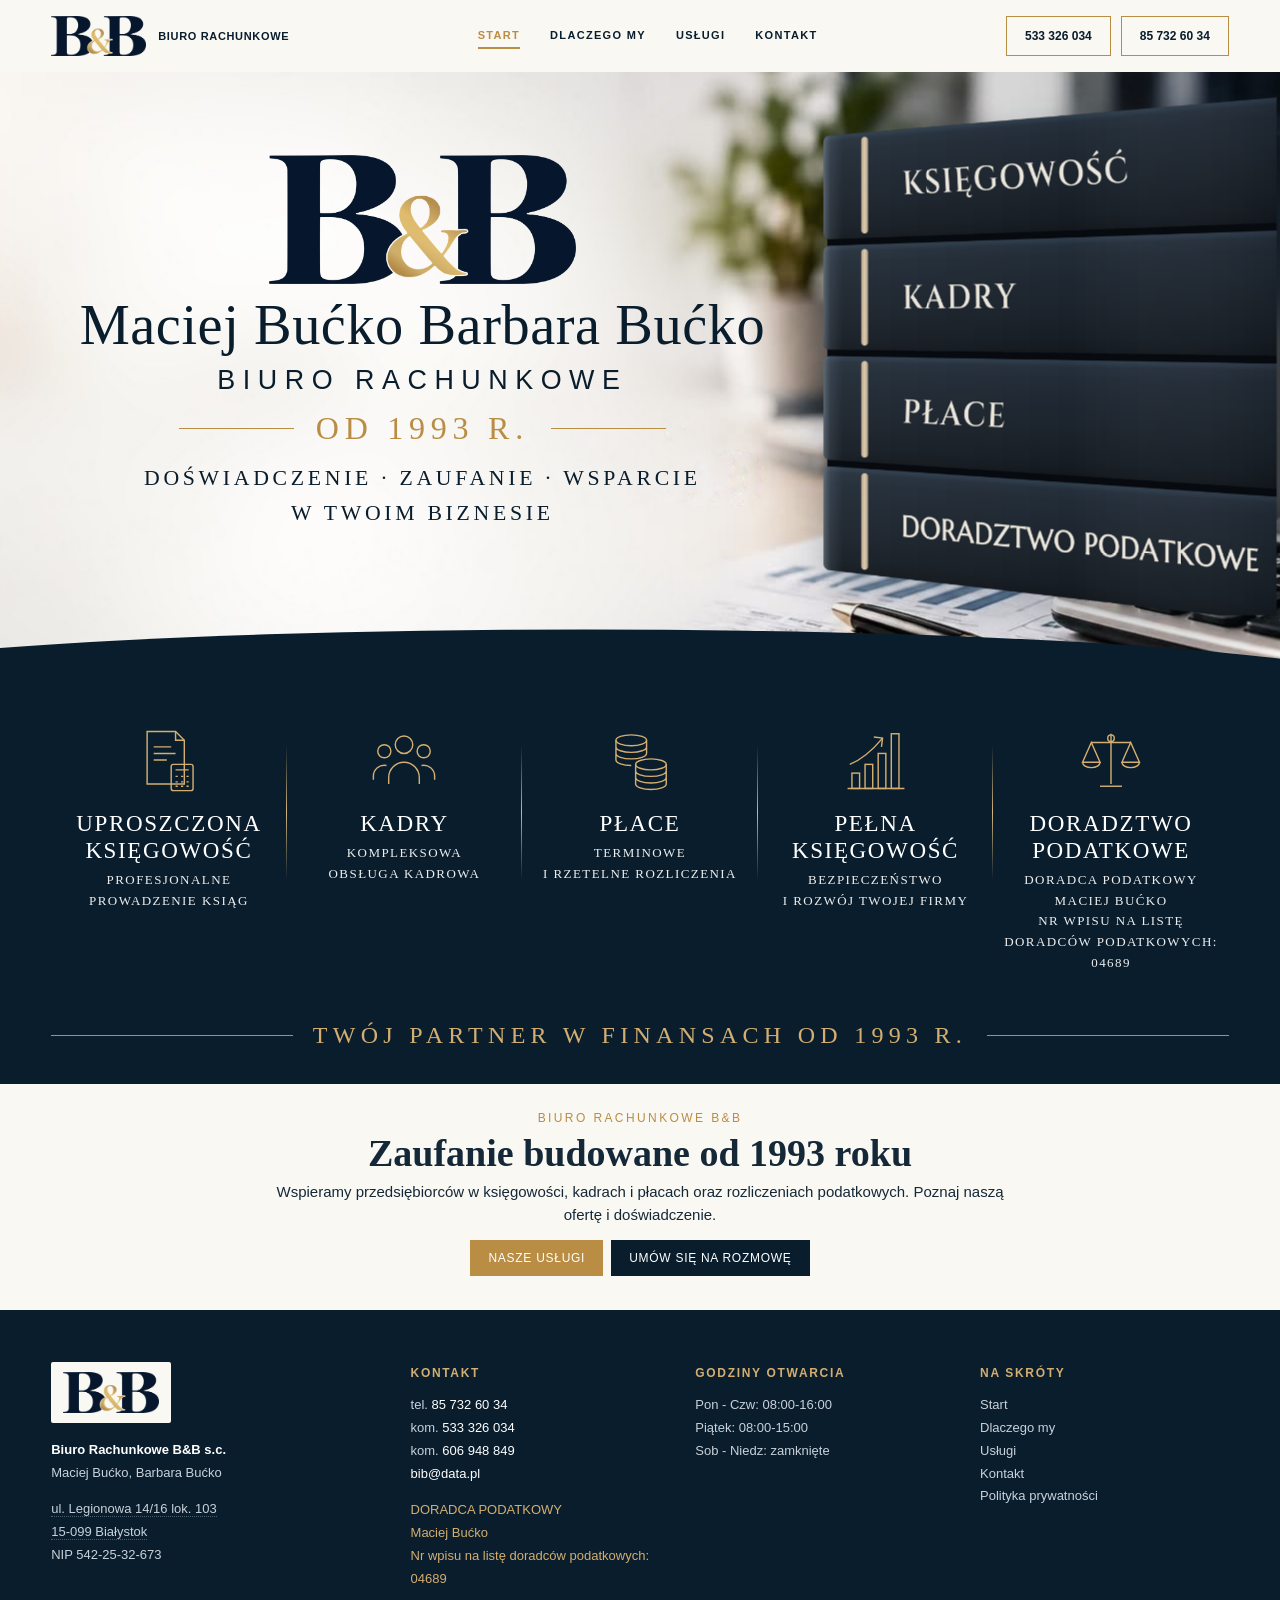
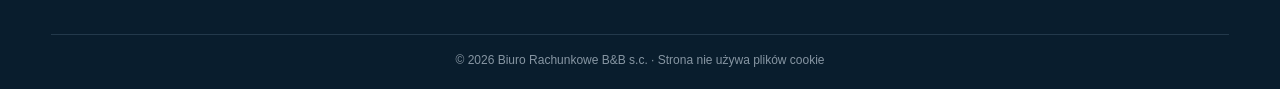
==== commit ba4c66e8: "Add files via upload" ====
--- a/index.html
+++ b/index.html
@@ -1,3 +1,3 @@
 <!DOCTYPE html>
-<html lang="pl"><head><meta charset="utf-8"/><meta content="width=device-width,initial-scale=1" name="viewport"/><meta content="Biuro Rachunkowe B&amp;B Maciej Bućko, Barbara Bućko — biuro rachunkowe w Białymstoku od 1993 r. Księgowość, kadry, płace, pełna księgowość i doradztwo podatkowe." name="description"/><title>Strona główna | Biuro Rachunkowe Bućko</title><link href="fonty.css" rel="stylesheet"/><link href="style.css" rel="stylesheet"/><link href="premium.css" rel="stylesheet"/><link href="hero-mb.css" rel="stylesheet"/><link href="wierny-baner.css" rel="stylesheet"/><link href="poprawki.css" rel="stylesheet"/><link href="hero-animacja.css" rel="stylesheet"/><link href="stopka.css" rel="stylesheet"/></head><body><header class="premium-nav"><a class="premium-brand" href="index.html"><img alt="B&amp;B — Biuro Rachunkowe Bućko" src="logo-bb-maly.png" width="240" height="101"/><span>BIURO RACHUNKOWE<br/>BUĆKO</span></a><a aria-label="Zadzwoń: 85 732 60 34" class="mobile-call" href="tel:+48857326034"><svg viewBox="0 0 24 24" aria-hidden="true"><path d="M5 4h3.5l1.8 4.5-2.3 1.4a11 11 0 0 0 6.1 6.1l1.4-2.3L20 15.5V19a1 1 0 0 1-1 1A16 16 0 0 1 4 5a1 1 0 0 1 1-1z"/></svg></a><button aria-expanded="false" aria-label="Pokaż menu" class="mobile-menu">☰</button><nav class="premium-links"><a class="current" href="index.html">START</a><a href="dlaczego-my.html">DLACZEGO MY</a><a href="uslugi.html">USŁUGI</a><a href="kontakt.html">KONTAKT</a></nav><a class="premium-phone" href="tel:+48857326034">85 732 60 34</a></header>
-<main><section class="mb-hero hero-live" aria-label="Biuro Rachunkowe Maciej Barbara Bućko — od 1993 roku"><div class="hero-bg" aria-hidden="true"><img alt="" class="hero-books" height="900" src="ksiegi-hero.png" width="786"/></div><div class="mb-center hero-text"><img alt="B&amp;B — Biuro Rachunkowe" class="mb-logo" height="419" src="logo-bb.png" width="1000"/><h1>Maciej Bućko <span>Barbara Bućko</span></h1><p class="mb-sub">BIURO RACHUNKOWE</p><p class="mb-since">OD 1993 R.</p><p class="mb-motto">DOŚWIADCZENIE · ZAUFANIE · WSPARCIE<br/>W TWOIM BIZNESIE</p></div></section><section class="mb-services" aria-label="Zakres usług"><div class="mb-services-grid"><a class="mb-service" href="uslugi.html"><svg viewBox="0 0 64 64" aria-hidden="true"><path d="M12 6h26l8 8v40H12z"/><path d="M38 6v8h8"/><path d="M18 20h16M18 26h20M18 32h12"/><rect x="34" y="36" width="20" height="24" rx="2"/><path d="M38 41h12M38 47h2M43 47h2M48 47h2M38 52h2M43 52h2M48 52h2M38 56h2M43 56h2M48 56h2"/></svg><h2>KSIĘGOWOŚĆ</h2><p>PROFESJONALNE<br/>PROWADZENIE KSIĄG</p></a><a class="mb-service" href="uslugi.html"><svg viewBox="0 0 64 64" aria-hidden="true"><circle cx="32" cy="18" r="8"/><path d="M18 54v-6a14 14 0 0 1 28 0v6"/><circle cx="14" cy="24" r="6"/><path d="M4 50v-3a10 10 0 0 1 12-10"/><circle cx="50" cy="24" r="6"/><path d="M60 50v-3a10 10 0 0 0-12-10"/></svg><h2>KADRY</h2><p>KOMPLEKSOWA<br/>OBSŁUGA KADROWA</p></a><a class="mb-service" href="uslugi.html"><svg viewBox="0 0 64 64" aria-hidden="true"><ellipse cx="24" cy="14" rx="14" ry="5"/><path d="M10 14v6c0 2.8 6.3 5 14 5s14-2.2 14-5v-6M10 20v6c0 2.8 6.3 5 14 5s14-2.2 14-5v-6M10 26v6c0 2.8 6.3 5 14 5"/><ellipse cx="42" cy="36" rx="14" ry="5"/><path d="M28 36v6c0 2.8 6.3 5 14 5s14-2.2 14-5v-6M28 42v6c0 2.8 6.3 5 14 5s14-2.2 14-5v-6M28 48v6c0 2.8 6.3 5 14 5s14-2.2 14-5v-6"/></svg><h2>PŁACE</h2><p>TERMINOWE<br/>I RZETELNE ROZLICZENIA</p></a><a class="mb-service" href="uslugi.html"><svg viewBox="0 0 64 64" aria-hidden="true"><path d="M6 58h52"/><rect x="10" y="44" width="7" height="14"/><rect x="22" y="36" width="7" height="22"/><rect x="34" y="26" width="7" height="32"/><rect x="46" y="8" width="7" height="50"/><path d="M8 36c10-4 20-12 30-24"/><path d="M30 11l8 1-1 8"/></svg><h2>PEŁNA KSIĘGOWOŚĆ</h2><p>BEZPIECZEŃSTWO<br/>I ROZWÓJ TWOJEJ FIRMY</p></a><a class="mb-service" href="uslugi.html"><svg viewBox="0 0 64 64" aria-hidden="true"><path d="M14 6h28l8 8v44H14z"/><path d="M42 6v8h8"/><path d="M22 46 42 22"/><circle cx="24" cy="26" r="4"/><circle cx="40" cy="42" r="4"/></svg><h2>DORADZTWO PODATKOWE</h2><p>DORADCA PODATKOWY<br/>NR WPISU 04689</p></a></div><p class="mb-services-end">TWÓJ PARTNER W FINANSACH OD 1993 R.</p></section><section class="mb-next"><span>BIURO RACHUNKOWE BUĆKO</span><h2 class="reveal-tile">Zaufanie budowane od 1993 roku</h2><p class="reveal-tile">Wspieramy przedsiębiorców w księgowości, kadrach i płacach oraz rozliczeniach podatkowych. Poznaj naszą ofertę i doświadczenie.</p><div class="reveal-tile"><a class="mb-btn" href="uslugi.html">NASZE USŁUGI</a><a class="mb-btn secondary" href="kontakt.html">UMÓW SIĘ NA ROZMOWĘ</a></div></section></main><footer class="site-footer"><div class="footer-grid"><div class="footer-col footer-brand"><img alt="B&amp;B — Biuro Rachunkowe" src="logo-bb-maly.png" width="120" height="50"/><p><b>Biuro Rachunkowe B&amp;B s.c.</b><br/>Maciej Bućko, Barbara Bućko</p><p>ul. Legionowa 14/16 lok. 103<br/>15-099 Białystok<br/>NIP 542-25-32-673</p></div><div class="footer-col"><h3>Kontakt</h3><p>tel. <a href="tel:+48857326034">85 732 60 34</a><br/>kom. <a href="tel:+48533326034">533 326 034</a><br/><a href="mailto:bib@data.pl">bib@data.pl</a></p><p class="footer-dp">Maciej Bućko — doradca podatkowy<br/>nr wpisu 04689</p></div><div class="footer-col"><h3>Godziny otwarcia</h3><p>Pon – Czw: 08:00–16:00<br/>Piątek: 08:00–15:00<br/>Sob – Niedz: zamknięte</p></div><div class="footer-col"><h3>Na skróty</h3><p class="footer-links"><a href="index.html">Start</a><a href="dlaczego-my.html">Dlaczego my</a><a href="uslugi.html">Usługi</a><a href="kontakt.html">Kontakt</a><a href="prywatnosc.html">Polityka prywatności</a></p></div></div><div class="footer-bottom">© 2026 Biuro Rachunkowe B&amp;B s.c. · Strona nie używa plików cookie</div></footer><script defer="" src="animacje.js"></script><script>document.querySelector('.mobile-menu').addEventListener('click',function(){let n=document.querySelector('.premium-links');n.classList.toggle('expanded');this.setAttribute('aria-expanded',n.classList.contains('expanded'))})</script><script defer="" src="teksty.js"></script></body></html>+<html lang="pl"><head><meta charset="utf-8"/><meta content="width=device-width,initial-scale=1" name="viewport"/><meta content="Biuro Rachunkowe B&amp;B Maciej Bućko, Barbara Bućko - biuro rachunkowe w Białymstoku od 1993 r. Księgowość, kadry, płace, pełna księgowość i doradztwo podatkowe." name="description"/><title>Strona główna | Biuro Rachunkowe Bućko</title><link href="fonty.css" rel="stylesheet"/><link href="style.css" rel="stylesheet"/><link href="premium.css" rel="stylesheet"/><link href="hero-mb.css" rel="stylesheet"/><link href="wierny-baner.css" rel="stylesheet"/><link href="poprawki.css" rel="stylesheet"/><link href="hero-animacja.css" rel="stylesheet"/><link href="stopka.css" rel="stylesheet"/></head><body><header class="premium-nav"><a class="premium-brand" href="index.html"><img alt="B&amp;B - Biuro Rachunkowe Bućko" src="logo-bb-maly.png" width="240" height="101"/><span>BIURO RACHUNKOWE</span></a><a aria-label="Zadzwoń: 533 326 034" class="mobile-call" href="tel:+48533326034"><svg viewBox="0 0 24 24" aria-hidden="true"><path d="M5 4h3.5l1.8 4.5-2.3 1.4a11 11 0 0 0 6.1 6.1l1.4-2.3L20 15.5V19a1 1 0 0 1-1 1A16 16 0 0 1 4 5a1 1 0 0 1 1-1z"/></svg></a><button aria-expanded="false" aria-label="Pokaż menu" class="mobile-menu">☰</button><nav class="premium-links"><a class="current" href="index.html">START</a><a href="dlaczego-my.html">DLACZEGO MY</a><a href="uslugi.html">USŁUGI</a><a href="kontakt.html">KONTAKT</a></nav><div class="header-phones"><a class="premium-phone" href="tel:+48533326034">533 326 034</a><a class="premium-phone" href="tel:+48857326034">85 732 60 34</a></div></header>
+<main><section class="mb-hero hero-live" aria-label="Biuro Rachunkowe Maciej Barbara Bućko - od 1993 roku"><div class="hero-bg" aria-hidden="true"><img alt="" class="hero-books" height="900" src="ksiegi-hero.png" width="786"/></div><div class="mb-center hero-text"><img alt="B&amp;B - Biuro Rachunkowe" class="mb-logo" height="419" src="logo-bb.png" width="1000"/><h1>Maciej Bućko <span>Barbara Bućko</span></h1><p class="mb-sub">BIURO RACHUNKOWE</p><p class="mb-since">OD 1993 R.</p><p class="mb-motto">DOŚWIADCZENIE · ZAUFANIE · WSPARCIE<br/>W TWOIM BIZNESIE</p></div></section><section class="mb-services" aria-label="Zakres usług"><div class="mb-services-grid"><a class="mb-service" href="uslugi.html"><svg viewBox="0 0 64 64" aria-hidden="true"><path d="M12 6h26l8 8v40H12z"/><path d="M38 6v8h8"/><path d="M18 20h16M18 26h20M18 32h12"/><rect x="34" y="36" width="20" height="24" rx="2"/><path d="M38 41h12M38 47h2M43 47h2M48 47h2M38 52h2M43 52h2M48 52h2M38 56h2M43 56h2M48 56h2"/></svg><h2>UPROSZCZONA KSIĘGOWOŚĆ</h2><p>PROFESJONALNE<br/>PROWADZENIE KSIĄG</p></a><a class="mb-service" href="uslugi.html"><svg viewBox="0 0 64 64" aria-hidden="true"><circle cx="32" cy="18" r="8"/><path d="M18 54v-6a14 14 0 0 1 28 0v6"/><circle cx="14" cy="24" r="6"/><path d="M4 50v-3a10 10 0 0 1 12-10"/><circle cx="50" cy="24" r="6"/><path d="M60 50v-3a10 10 0 0 0-12-10"/></svg><h2>KADRY</h2><p>KOMPLEKSOWA<br/>OBSŁUGA KADROWA</p></a><a class="mb-service" href="uslugi.html"><svg viewBox="0 0 64 64" aria-hidden="true"><ellipse cx="24" cy="14" rx="14" ry="5"/><path d="M10 14v6c0 2.8 6.3 5 14 5s14-2.2 14-5v-6M10 20v6c0 2.8 6.3 5 14 5s14-2.2 14-5v-6M10 26v6c0 2.8 6.3 5 14 5"/><ellipse cx="42" cy="36" rx="14" ry="5"/><path d="M28 36v6c0 2.8 6.3 5 14 5s14-2.2 14-5v-6M28 42v6c0 2.8 6.3 5 14 5s14-2.2 14-5v-6M28 48v6c0 2.8 6.3 5 14 5s14-2.2 14-5v-6"/></svg><h2>PŁACE</h2><p>TERMINOWE<br/>I RZETELNE ROZLICZENIA</p></a><a class="mb-service" href="uslugi.html"><svg viewBox="0 0 64 64" aria-hidden="true"><path d="M6 58h52"/><rect x="10" y="44" width="7" height="14"/><rect x="22" y="36" width="7" height="22"/><rect x="34" y="26" width="7" height="32"/><rect x="46" y="8" width="7" height="50"/><path d="M8 36c10-4 20-12 30-24"/><path d="M30 11l8 1-1 8"/></svg><h2>PEŁNA KSIĘGOWOŚĆ</h2><p>BEZPIECZEŃSTWO<br/>I ROZWÓJ TWOJEJ FIRMY</p></a><a class="mb-service" href="uslugi.html"><svg viewBox="0 0 64 64" aria-hidden="true"><path d="M32 8v46"/><path d="M22 56h20"/><path d="M14 16h36"/><circle cx="32" cy="12" r="3"/><path d="M14 16 6 34h16zM50 16l-8 18h16z"/><path d="M6 34a8 5 0 0 0 16 0M42 34a8 5 0 0 0 16 0"/></svg><h2>DORADZTWO PODATKOWE</h2><p>DORADCA PODATKOWY<br/>MACIEJ BUĆKO<br/>NR WPISU NA LISTĘ DORADCÓW PODATKOWYCH: 04689</p></a></div><p class="mb-services-end">TWÓJ PARTNER W FINANSACH OD 1993 R.</p></section><section class="mb-next"><span>BIURO RACHUNKOWE B&amp;B</span><h2 class="reveal-tile">Zaufanie budowane od 1993 roku</h2><p class="reveal-tile">Wspieramy przedsiębiorców w księgowości, kadrach i płacach oraz rozliczeniach podatkowych. Poznaj naszą ofertę i doświadczenie.</p><div class="reveal-tile"><a class="mb-btn" href="uslugi.html">NASZE USŁUGI</a><a class="mb-btn secondary" href="kontakt.html">UMÓW SIĘ NA ROZMOWĘ</a></div></section></main><footer class="site-footer"><div class="footer-grid"><div class="footer-col footer-brand"><img alt="B&amp;B - Biuro Rachunkowe" src="logo-bb-maly.png" width="120" height="50"/><p><b>Biuro Rachunkowe B&amp;B s.c.</b><br/>Maciej Bućko, Barbara Bućko</p><p><a class="map-link" href="https://maps.app.goo.gl/vNTqCQceU32byZa97" rel="noopener" target="_blank">ul. Legionowa 14/16 lok. 103<br/>15-099 Białystok</a><br/>NIP 542-25-32-673</p></div><div class="footer-col"><h3>Kontakt</h3><p>tel. <a href="tel:+48857326034">85 732 60 34</a><br/>kom. <a href="tel:+48533326034">533 326 034</a><br/>kom. <a href="tel:+48606948849">606 948 849</a><br/><a href="mailto:bib@data.pl">bib@data.pl</a></p><p class="footer-dp">DORADCA PODATKOWY<br/>Maciej Bućko<br/>Nr wpisu na listę doradców podatkowych: 04689</p></div><div class="footer-col"><h3>Godziny otwarcia</h3><p>Pon - Czw: 08:00-16:00<br/>Piątek: 08:00-15:00<br/>Sob - Niedz: zamknięte</p></div><div class="footer-col"><h3>Na skróty</h3><p class="footer-links"><a href="index.html">Start</a><a href="dlaczego-my.html">Dlaczego my</a><a href="uslugi.html">Usługi</a><a href="kontakt.html">Kontakt</a><a href="prywatnosc.html">Polityka prywatności</a></p></div></div><div class="footer-bottom">© 2026 Biuro Rachunkowe B&amp;B s.c. · Strona nie używa plików cookie</div></footer><script defer="" src="animacje.js"></script><script>document.querySelector('.mobile-menu').addEventListener('click',function(){let n=document.querySelector('.premium-links');n.classList.toggle('expanded');this.setAttribute('aria-expanded',n.classList.contains('expanded'))})</script><script defer="" src="teksty.js"></script></body></html>
--- a/poprawki.css
+++ b/poprawki.css
@@ -1,4 +1,4 @@
-/* Poprawki 26.10.2026 — wspólny nagłówek, ikony, widoczność sekcji pod banerem */
+/* Poprawki 26.10.2026 - wspólny nagłówek, ikony, widoczność sekcji pod banerem */
 
 /* Sekcja pod banerem na stronie Start była niewidoczna (klasa reveal-tile bez skryptu, który by ją odsłaniał). */
 .mb-next .reveal-tile{opacity:1;transform:none}
@@ -8,7 +8,7 @@
 .premium-links a{padding:6px 0;border-bottom:2px solid transparent}
 .premium-links .current{border-bottom-color:#b98d43}
 
-/* Nagłówki podstron — ta sama kremowa tonacja co nagłówek */
+/* Nagłówki podstron - ta sama kremowa tonacja co nagłówek */
 .sky{background:linear-gradient(115deg,#faf8f3 0%,#f5f0e8 62%,#e9dfcd 100%)}
 .page-head{padding:56px 26px 70px}
 
--- a/hero-animacja.css
+++ b/hero-animacja.css
@@ -7,7 +7,7 @@
 @keyframes heroZoom{from{transform:scale(1)}to{transform:scale(1.1)}}
 @keyframes heroIn{from{opacity:0;transform:translate3d(0,70px,0)}to{opacity:1;transform:none}}
 
-/* Granatowy pas usług — fala zachodzi na zdjęcie jak na banerze */
+/* Granatowy pas usług - fala zachodzi na zdjęcie jak na banerze */
 .mb-services{margin-top:-1px;z-index:2}
 .mb-services:before{top:-58px;height:92px;clip-path:ellipse(60% 70% at 46% 100%)}
 .mb-service h2{font-family:'Cormorant Garamond',Georgia,serif}
--- a/stopka.css
+++ b/stopka.css
@@ -15,7 +15,7 @@
 .premium-brand img{width:auto;height:40px;object-fit:contain}
 .premium-brand{gap:12px}
 
-/* Ikona telefonu — tylko na telefonie/tablecie */
+/* Ikona telefonu - tylko na telefonie/tablecie */
 .mobile-call{display:none}
 @media(max-width:800px){
   .mobile-call{display:flex;align-items:center;justify-content:center;width:42px;height:42px;margin-left:auto;border:1px solid #b98d43;border-radius:50%;color:#091d2d}
@@ -83,3 +83,34 @@
 .cf-status.err{color:#c0392b}
 .cf-honey{position:absolute!important;left:-9999px!important;width:1px;height:1px;opacity:0}
 @media(max-width:720px){.contact-form-wrap{padding:30px 22px 26px;margin:0 0 45px}.cf-row{grid-template-columns:1fr}.cf-submit{width:100%}}
+
+/* Dwa numery w nagłówku */
+.header-phones{display:flex;gap:10px}
+.header-phones .premium-phone{white-space:nowrap}
+@media(max-width:1100px){.header-phones .premium-phone{padding:10px 12px;font-size:11px}}
+@media(max-width:800px){.header-phones{display:none}}
+
+/* Adres jako link do mapy */
+.map-link{color:inherit;text-decoration:none;border-bottom:1px dotted currentColor}
+.map-link:hover{color:#b98d43}
+.map-cta{display:inline-block;margin-top:6px;font-size:12px;font-weight:600;color:#b98d43;text-decoration:none;letter-spacing:.02em}
+.map-cta:hover{text-decoration:underline}
+.site-footer .map-link{color:#c9d2da;border-bottom-color:#4a5d6c}
+
+/* Kafelek z oceną Google - klikalny */
+.trust .rating-tile{display:flex;flex-direction:column;box-sizing:border-box;min-width:0;min-height:200px;padding:32px;margin:0;border:0;border-top:2px solid var(--gold);background:var(--navy);color:#fff;text-decoration:none;box-shadow:0 8px 25px #091d2d0a;transition:transform .3s ease,box-shadow .3s ease}
+.trust .rating-tile h3{color:#fff;font-size:17px;line-height:1.4;margin:18px 0 12px}
+.trust .rating-tile p{color:#d5dfe5;font-size:14px;line-height:1.65;margin:0}
+.rating-cta{margin-top:auto;padding-top:18px;font-size:12px;font-weight:600;letter-spacing:.06em;color:#d4ae70}
+.trust .rating-tile:hover{transform:translateY(-8px);box-shadow:0 20px 44px rgba(9,29,45,.22)}
+.trust .rating-tile:hover .rating-cta{text-decoration:underline}
+
+/* Pas atutów na stronie Dlaczego my */
+.trust-band{position:relative;background:linear-gradient(90deg,rgba(9,29,45,.94),rgba(9,29,45,.86)),url('hero-tlo.jpg') center 70%/cover;color:#fff;padding:54px max(4vw,24px);margin:6px 0 10px}
+.trust-band-grid{max-width:1180px;margin:0 auto;display:grid;grid-template-columns:repeat(3,1fr)}
+.tb-item{position:relative;padding:8px 38px}
+.tb-item:not(:last-child):after{content:'';position:absolute;right:0;top:4px;bottom:4px;width:1px;background:linear-gradient(transparent,#d3b47d,transparent)}
+.tb-item svg{width:46px;height:46px;fill:none;stroke:#d4ae70;stroke-width:1.5;stroke-linecap:round;stroke-linejoin:round}
+.tb-item h3{font:600 clamp(22px,2vw,27px)/1.2 'Cormorant Garamond',Georgia,serif;color:#fff;margin:18px 0 10px;letter-spacing:.01em}
+.tb-item p{font-size:14px;line-height:1.7;color:#c9d2da;margin:0}
+@media(max-width:860px){.trust-band-grid{grid-template-columns:1fr;gap:30px}.tb-item{padding:0 4px}.tb-item:after{display:none}.trust-band{padding:44px 22px}}
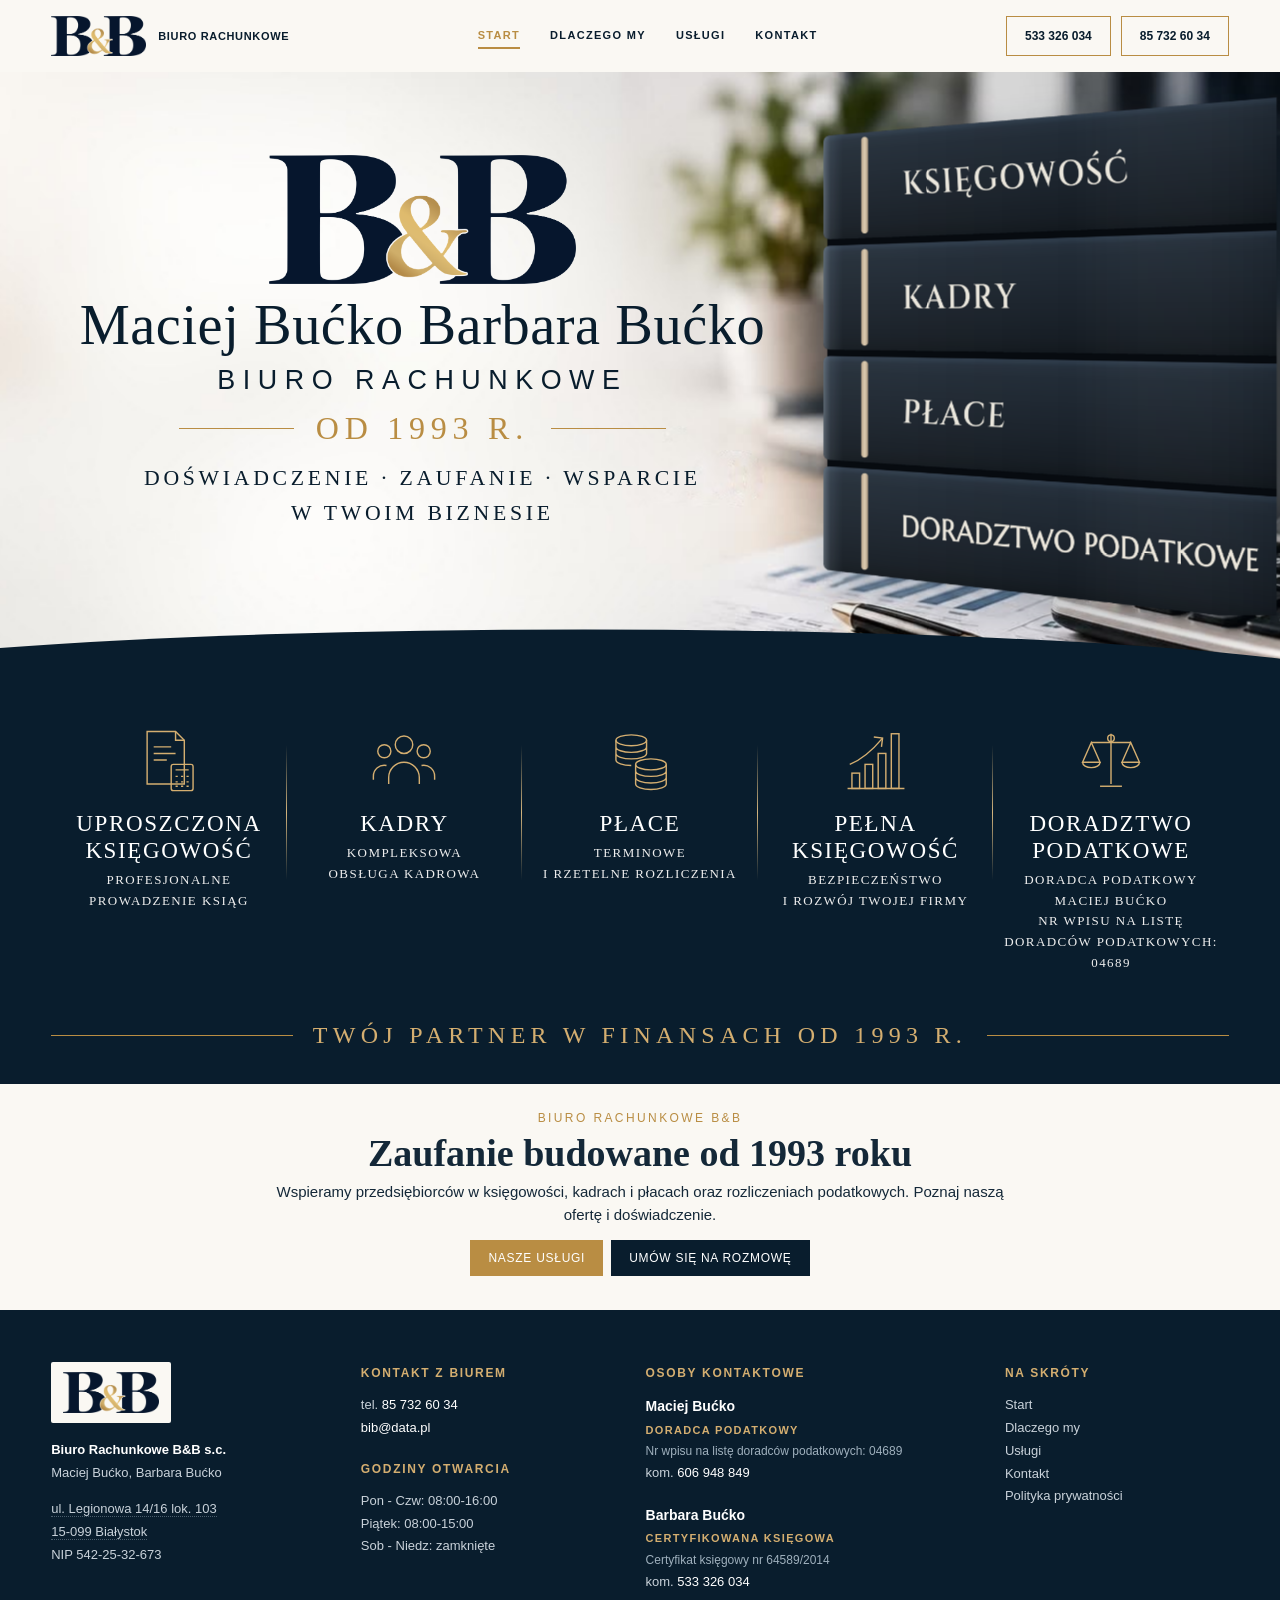
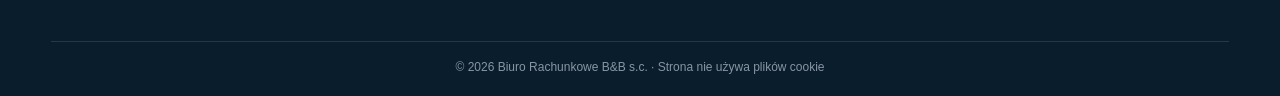
==== commit fee16491: "Add files via upload" ====
--- a/index.html
+++ b/index.html
@@ -1,3 +1,3 @@
 <!DOCTYPE html>
 <html lang="pl"><head><meta charset="utf-8"/><meta content="width=device-width,initial-scale=1" name="viewport"/><meta content="Biuro Rachunkowe B&amp;B Maciej Bućko, Barbara Bućko - biuro rachunkowe w Białymstoku od 1993 r. Księgowość, kadry, płace, pełna księgowość i doradztwo podatkowe." name="description"/><title>Strona główna | Biuro Rachunkowe Bućko</title><link href="fonty.css" rel="stylesheet"/><link href="style.css" rel="stylesheet"/><link href="premium.css" rel="stylesheet"/><link href="hero-mb.css" rel="stylesheet"/><link href="wierny-baner.css" rel="stylesheet"/><link href="poprawki.css" rel="stylesheet"/><link href="hero-animacja.css" rel="stylesheet"/><link href="stopka.css" rel="stylesheet"/></head><body><header class="premium-nav"><a class="premium-brand" href="index.html"><img alt="B&amp;B - Biuro Rachunkowe Bućko" src="logo-bb-maly.png" width="240" height="101"/><span>BIURO RACHUNKOWE</span></a><a aria-label="Zadzwoń: 533 326 034" class="mobile-call" href="tel:+48533326034"><svg viewBox="0 0 24 24" aria-hidden="true"><path d="M5 4h3.5l1.8 4.5-2.3 1.4a11 11 0 0 0 6.1 6.1l1.4-2.3L20 15.5V19a1 1 0 0 1-1 1A16 16 0 0 1 4 5a1 1 0 0 1 1-1z"/></svg></a><button aria-expanded="false" aria-label="Pokaż menu" class="mobile-menu">☰</button><nav class="premium-links"><a class="current" href="index.html">START</a><a href="dlaczego-my.html">DLACZEGO MY</a><a href="uslugi.html">USŁUGI</a><a href="kontakt.html">KONTAKT</a></nav><div class="header-phones"><a class="premium-phone" href="tel:+48533326034">533 326 034</a><a class="premium-phone" href="tel:+48857326034">85 732 60 34</a></div></header>
-<main><section class="mb-hero hero-live" aria-label="Biuro Rachunkowe Maciej Barbara Bućko - od 1993 roku"><div class="hero-bg" aria-hidden="true"><img alt="" class="hero-books" height="900" src="ksiegi-hero.png" width="786"/></div><div class="mb-center hero-text"><img alt="B&amp;B - Biuro Rachunkowe" class="mb-logo" height="419" src="logo-bb.png" width="1000"/><h1>Maciej Bućko <span>Barbara Bućko</span></h1><p class="mb-sub">BIURO RACHUNKOWE</p><p class="mb-since">OD 1993 R.</p><p class="mb-motto">DOŚWIADCZENIE · ZAUFANIE · WSPARCIE<br/>W TWOIM BIZNESIE</p></div></section><section class="mb-services" aria-label="Zakres usług"><div class="mb-services-grid"><a class="mb-service" href="uslugi.html"><svg viewBox="0 0 64 64" aria-hidden="true"><path d="M12 6h26l8 8v40H12z"/><path d="M38 6v8h8"/><path d="M18 20h16M18 26h20M18 32h12"/><rect x="34" y="36" width="20" height="24" rx="2"/><path d="M38 41h12M38 47h2M43 47h2M48 47h2M38 52h2M43 52h2M48 52h2M38 56h2M43 56h2M48 56h2"/></svg><h2>UPROSZCZONA KSIĘGOWOŚĆ</h2><p>PROFESJONALNE<br/>PROWADZENIE KSIĄG</p></a><a class="mb-service" href="uslugi.html"><svg viewBox="0 0 64 64" aria-hidden="true"><circle cx="32" cy="18" r="8"/><path d="M18 54v-6a14 14 0 0 1 28 0v6"/><circle cx="14" cy="24" r="6"/><path d="M4 50v-3a10 10 0 0 1 12-10"/><circle cx="50" cy="24" r="6"/><path d="M60 50v-3a10 10 0 0 0-12-10"/></svg><h2>KADRY</h2><p>KOMPLEKSOWA<br/>OBSŁUGA KADROWA</p></a><a class="mb-service" href="uslugi.html"><svg viewBox="0 0 64 64" aria-hidden="true"><ellipse cx="24" cy="14" rx="14" ry="5"/><path d="M10 14v6c0 2.8 6.3 5 14 5s14-2.2 14-5v-6M10 20v6c0 2.8 6.3 5 14 5s14-2.2 14-5v-6M10 26v6c0 2.8 6.3 5 14 5"/><ellipse cx="42" cy="36" rx="14" ry="5"/><path d="M28 36v6c0 2.8 6.3 5 14 5s14-2.2 14-5v-6M28 42v6c0 2.8 6.3 5 14 5s14-2.2 14-5v-6M28 48v6c0 2.8 6.3 5 14 5s14-2.2 14-5v-6"/></svg><h2>PŁACE</h2><p>TERMINOWE<br/>I RZETELNE ROZLICZENIA</p></a><a class="mb-service" href="uslugi.html"><svg viewBox="0 0 64 64" aria-hidden="true"><path d="M6 58h52"/><rect x="10" y="44" width="7" height="14"/><rect x="22" y="36" width="7" height="22"/><rect x="34" y="26" width="7" height="32"/><rect x="46" y="8" width="7" height="50"/><path d="M8 36c10-4 20-12 30-24"/><path d="M30 11l8 1-1 8"/></svg><h2>PEŁNA KSIĘGOWOŚĆ</h2><p>BEZPIECZEŃSTWO<br/>I ROZWÓJ TWOJEJ FIRMY</p></a><a class="mb-service" href="uslugi.html"><svg viewBox="0 0 64 64" aria-hidden="true"><path d="M32 8v46"/><path d="M22 56h20"/><path d="M14 16h36"/><circle cx="32" cy="12" r="3"/><path d="M14 16 6 34h16zM50 16l-8 18h16z"/><path d="M6 34a8 5 0 0 0 16 0M42 34a8 5 0 0 0 16 0"/></svg><h2>DORADZTWO PODATKOWE</h2><p>DORADCA PODATKOWY<br/>MACIEJ BUĆKO<br/>NR WPISU NA LISTĘ DORADCÓW PODATKOWYCH: 04689</p></a></div><p class="mb-services-end">TWÓJ PARTNER W FINANSACH OD 1993 R.</p></section><section class="mb-next"><span>BIURO RACHUNKOWE B&amp;B</span><h2 class="reveal-tile">Zaufanie budowane od 1993 roku</h2><p class="reveal-tile">Wspieramy przedsiębiorców w księgowości, kadrach i płacach oraz rozliczeniach podatkowych. Poznaj naszą ofertę i doświadczenie.</p><div class="reveal-tile"><a class="mb-btn" href="uslugi.html">NASZE USŁUGI</a><a class="mb-btn secondary" href="kontakt.html">UMÓW SIĘ NA ROZMOWĘ</a></div></section></main><footer class="site-footer"><div class="footer-grid"><div class="footer-col footer-brand"><img alt="B&amp;B - Biuro Rachunkowe" src="logo-bb-maly.png" width="120" height="50"/><p><b>Biuro Rachunkowe B&amp;B s.c.</b><br/>Maciej Bućko, Barbara Bućko</p><p><a class="map-link" href="https://maps.app.goo.gl/vNTqCQceU32byZa97" rel="noopener" target="_blank">ul. Legionowa 14/16 lok. 103<br/>15-099 Białystok</a><br/>NIP 542-25-32-673</p></div><div class="footer-col"><h3>Kontakt</h3><p>tel. <a href="tel:+48857326034">85 732 60 34</a><br/>kom. <a href="tel:+48533326034">533 326 034</a><br/>kom. <a href="tel:+48606948849">606 948 849</a><br/><a href="mailto:bib@data.pl">bib@data.pl</a></p><p class="footer-dp">DORADCA PODATKOWY<br/>Maciej Bućko<br/>Nr wpisu na listę doradców podatkowych: 04689</p></div><div class="footer-col"><h3>Godziny otwarcia</h3><p>Pon - Czw: 08:00-16:00<br/>Piątek: 08:00-15:00<br/>Sob - Niedz: zamknięte</p></div><div class="footer-col"><h3>Na skróty</h3><p class="footer-links"><a href="index.html">Start</a><a href="dlaczego-my.html">Dlaczego my</a><a href="uslugi.html">Usługi</a><a href="kontakt.html">Kontakt</a><a href="prywatnosc.html">Polityka prywatności</a></p></div></div><div class="footer-bottom">© 2026 Biuro Rachunkowe B&amp;B s.c. · Strona nie używa plików cookie</div></footer><script defer="" src="animacje.js"></script><script>document.querySelector('.mobile-menu').addEventListener('click',function(){let n=document.querySelector('.premium-links');n.classList.toggle('expanded');this.setAttribute('aria-expanded',n.classList.contains('expanded'))})</script><script defer="" src="teksty.js"></script></body></html>+<main><section class="mb-hero hero-live" aria-label="Biuro Rachunkowe Maciej Barbara Bućko - od 1993 roku"><div class="hero-bg" aria-hidden="true"><img alt="" class="hero-books" height="900" src="ksiegi-hero.png" width="786"/></div><div class="mb-center hero-text"><img alt="B&amp;B - Biuro Rachunkowe" class="mb-logo" height="419" src="logo-bb.png" width="1000"/><h1>Maciej Bućko <span>Barbara Bućko</span></h1><p class="mb-sub">BIURO RACHUNKOWE</p><p class="mb-since">OD 1993 R.</p><p class="mb-motto">DOŚWIADCZENIE · ZAUFANIE · WSPARCIE<br/>W TWOIM BIZNESIE</p></div></section><section class="mb-services" aria-label="Zakres usług"><div class="mb-services-grid"><a class="mb-service" href="uslugi.html"><svg viewBox="0 0 64 64" aria-hidden="true"><path d="M12 6h26l8 8v40H12z"/><path d="M38 6v8h8"/><path d="M18 20h16M18 26h20M18 32h12"/><rect x="34" y="36" width="20" height="24" rx="2"/><path d="M38 41h12M38 47h2M43 47h2M48 47h2M38 52h2M43 52h2M48 52h2M38 56h2M43 56h2M48 56h2"/></svg><h2>UPROSZCZONA KSIĘGOWOŚĆ</h2><p>PROFESJONALNE<br/>PROWADZENIE KSIĄG</p></a><a class="mb-service" href="uslugi.html"><svg viewBox="0 0 64 64" aria-hidden="true"><circle cx="32" cy="18" r="8"/><path d="M18 54v-6a14 14 0 0 1 28 0v6"/><circle cx="14" cy="24" r="6"/><path d="M4 50v-3a10 10 0 0 1 12-10"/><circle cx="50" cy="24" r="6"/><path d="M60 50v-3a10 10 0 0 0-12-10"/></svg><h2>KADRY</h2><p>KOMPLEKSOWA<br/>OBSŁUGA KADROWA</p></a><a class="mb-service" href="uslugi.html"><svg viewBox="0 0 64 64" aria-hidden="true"><ellipse cx="24" cy="14" rx="14" ry="5"/><path d="M10 14v6c0 2.8 6.3 5 14 5s14-2.2 14-5v-6M10 20v6c0 2.8 6.3 5 14 5s14-2.2 14-5v-6M10 26v6c0 2.8 6.3 5 14 5"/><ellipse cx="42" cy="36" rx="14" ry="5"/><path d="M28 36v6c0 2.8 6.3 5 14 5s14-2.2 14-5v-6M28 42v6c0 2.8 6.3 5 14 5s14-2.2 14-5v-6M28 48v6c0 2.8 6.3 5 14 5s14-2.2 14-5v-6"/></svg><h2>PŁACE</h2><p>TERMINOWE<br/>I RZETELNE ROZLICZENIA</p></a><a class="mb-service" href="uslugi.html"><svg viewBox="0 0 64 64" aria-hidden="true"><path d="M6 58h52"/><rect x="10" y="44" width="7" height="14"/><rect x="22" y="36" width="7" height="22"/><rect x="34" y="26" width="7" height="32"/><rect x="46" y="8" width="7" height="50"/><path d="M8 36c10-4 20-12 30-24"/><path d="M30 11l8 1-1 8"/></svg><h2>PEŁNA KSIĘGOWOŚĆ</h2><p>BEZPIECZEŃSTWO<br/>I ROZWÓJ TWOJEJ FIRMY</p></a><a class="mb-service" href="uslugi.html"><svg viewBox="0 0 64 64" aria-hidden="true"><path d="M32 8v46"/><path d="M22 56h20"/><path d="M14 16h36"/><circle cx="32" cy="12" r="3"/><path d="M14 16 6 34h16zM50 16l-8 18h16z"/><path d="M6 34a8 5 0 0 0 16 0M42 34a8 5 0 0 0 16 0"/></svg><h2>DORADZTWO PODATKOWE</h2><p>DORADCA PODATKOWY<br/>MACIEJ BUĆKO<br/>NR WPISU NA LISTĘ DORADCÓW PODATKOWYCH: 04689</p></a></div><p class="mb-services-end">TWÓJ PARTNER W FINANSACH OD 1993 R.</p></section><section class="mb-next"><span>BIURO RACHUNKOWE B&amp;B</span><h2 class="reveal-tile">Zaufanie budowane od 1993 roku</h2><p class="reveal-tile">Wspieramy przedsiębiorców w księgowości, kadrach i płacach oraz rozliczeniach podatkowych. Poznaj naszą ofertę i doświadczenie.</p><div class="reveal-tile"><a class="mb-btn" href="uslugi.html">NASZE USŁUGI</a><a class="mb-btn secondary" href="kontakt.html">UMÓW SIĘ NA ROZMOWĘ</a></div></section></main><footer class="site-footer"><div class="footer-grid"><div class="footer-col footer-brand"><img alt="B&amp;B - Biuro Rachunkowe" src="logo-bb-maly.png" width="120" height="50"/><p><b>Biuro Rachunkowe B&amp;B s.c.</b><br/>Maciej Bućko, Barbara Bućko</p><p><a class="map-link" href="https://maps.app.goo.gl/vNTqCQceU32byZa97" rel="noopener" target="_blank">ul. Legionowa 14/16 lok. 103<br/>15-099 Białystok</a><br/>NIP 542-25-32-673</p></div><div class="footer-col"><h3>Kontakt z biurem</h3><p>tel. <a href="tel:+48857326034">85 732 60 34</a><br/><a href="mailto:bib@data.pl">bib@data.pl</a></p><h3 class="fh-2">Godziny otwarcia</h3><p>Pon - Czw: 08:00-16:00<br/>Piątek: 08:00-15:00<br/>Sob - Niedz: zamknięte</p></div><div class="footer-col footer-team"><h3>Osoby kontaktowe</h3><p><b>Maciej Bućko</b><span class="ft-role">Doradca podatkowy</span><span class="ft-cred">Nr wpisu na listę doradców podatkowych: 04689</span>kom. <a href="tel:+48606948849">606 948 849</a></p><p><b>Barbara Bućko</b><span class="ft-role">Certyfikowana księgowa</span><span class="ft-cred">Certyfikat księgowy nr 64589/2014</span>kom. <a href="tel:+48533326034">533 326 034</a></p></div><div class="footer-col"><h3>Na skróty</h3><p class="footer-links"><a href="index.html">Start</a><a href="dlaczego-my.html">Dlaczego my</a><a href="uslugi.html">Usługi</a><a href="kontakt.html">Kontakt</a><a href="prywatnosc.html">Polityka prywatności</a></p></div></div><div class="footer-bottom">© 2026 Biuro Rachunkowe B&amp;B s.c. · Strona nie używa plików cookie</div></footer><script defer="" src="animacje.js"></script><script>document.querySelector('.mobile-menu').addEventListener('click',function(){let n=document.querySelector('.premium-links');n.classList.toggle('expanded');this.setAttribute('aria-expanded',n.classList.contains('expanded'))})</script><script defer="" src="teksty.js"></script></body></html>
--- a/stopka.css
+++ b/stopka.css
@@ -93,7 +93,7 @@
 /* Adres jako link do mapy */
 .map-link{color:inherit;text-decoration:none;border-bottom:1px dotted currentColor}
 .map-link:hover{color:#b98d43}
-.map-cta{display:inline-block;margin-top:6px;font-size:12px;font-weight:600;color:#b98d43;text-decoration:none;letter-spacing:.02em}
+.map-cta{display:block;width:fit-content;margin-top:8px;font-size:12px;font-weight:600;color:#b98d43;text-decoration:none;letter-spacing:.02em}
 .map-cta:hover{text-decoration:underline}
 .site-footer .map-link{color:#c9d2da;border-bottom-color:#4a5d6c}
 
@@ -114,3 +114,42 @@
 .tb-item h3{font:600 clamp(22px,2vw,27px)/1.2 'Cormorant Garamond',Georgia,serif;color:#fff;margin:18px 0 10px;letter-spacing:.01em}
 .tb-item p{font-size:14px;line-height:1.7;color:#c9d2da;margin:0}
 @media(max-width:860px){.trust-band-grid{grid-template-columns:1fr;gap:30px}.tb-item{padding:0 4px}.tb-item:after{display:none}.trust-band{padding:44px 22px}}
+
+/* Kontakt: ciaśniejsze odstępy w danych kontaktowych */
+.contact-cards .contactleft .contact-details p{margin:0 0 11px}
+.contact-cards .contactleft .contact-details small{margin-bottom:1px;font-size:11.5px}
+.contact-cards .contactleft .contact-details b{line-height:1.45}
+.contact-cards .contactleft .map-cta{margin-top:4px}
+.contact-cards .contact-card h2{margin-bottom:14px}
+.contact-cards .contactleft .btn{margin-top:14px}
+.footer-dp a{color:#fff}
+
+/* Stopka: osoby kontaktowe */
+.site-footer .fh-2{margin-top:22px}
+.footer-team p{margin-bottom:18px}
+.footer-team b{display:block;font-size:14px}
+.ft-role{display:block;color:#d4ae70;font-size:11px;font-weight:600;letter-spacing:.12em;text-transform:uppercase;margin:2px 0}
+.ft-cred{display:block;color:#9fb0bd;font-size:12px;line-height:1.5;margin-bottom:2px}
+.footer-grid{grid-template-columns:1.1fr 1fr 1.3fr .9fr}
+
+/* Kontakt: osoby kontaktowe */
+.team-section{max-width:1058px;margin:0 auto 42px}
+.team-head{margin-bottom:18px}
+.team-head h2{font:600 clamp(26px,2.8vw,34px)/1.15 'Cormorant Garamond',Georgia,serif;color:#091d2d;margin:8px 0 0}
+.team-grid{display:grid;grid-template-columns:1fr 1fr;gap:16px}
+.person-card{display:flex;gap:22px;align-items:flex-start;background:#fff;border-top:2px solid #b98d43;box-shadow:0 8px 25px #091d2d0a;padding:28px 30px;transition:transform .3s ease,box-shadow .3s ease}
+.person-card:hover{transform:translateY(-4px);box-shadow:0 18px 40px rgba(9,29,45,.12)}
+.person-mono{flex:none;width:64px;height:64px;border-radius:50%;background:#091d2d;color:#d4ae70;display:flex;align-items:center;justify-content:center;font:600 24px 'Cormorant Garamond',Georgia,serif;letter-spacing:.04em;box-shadow:inset 0 0 0 2px #091d2d,inset 0 0 0 3px #b98d43}
+.person-role{display:block;font-size:11px;font-weight:600;letter-spacing:.16em;color:#b98d43}
+.person-card h3{font:600 26px/1.2 'Cormorant Garamond',Georgia,serif;color:#091d2d;margin:4px 0 6px}
+.person-card p{margin:0 0 14px;font-size:13px;line-height:1.55;color:#65717a}
+.person-phone{display:inline-flex;align-items:center;gap:9px;font-size:15px;font-weight:600;color:#091d2d;text-decoration:none;border:1px solid #b98d43;padding:9px 16px;border-radius:2px;transition:background .2s,color .2s}
+.person-phone svg{width:16px;height:16px;fill:none;stroke:#b98d43;stroke-width:1.8;stroke-linejoin:round}
+.person-phone:hover{background:#b98d43;color:#fff}
+.person-phone:hover svg{stroke:#fff}
+@media(max-width:1000px){.footer-grid{grid-template-columns:1fr 1fr}}
+@media(max-width:720px){.team-grid{grid-template-columns:1fr}.team-section{margin:0 0 32px}.person-card{padding:24px 22px;gap:16px}.person-mono{width:52px;height:52px;font-size:20px}}
+@media(max-width:480px){.footer-grid{grid-template-columns:1fr}}
+.contact-cards .contactleft .office-name b{display:block;font-size:15px;font-weight:600;color:#091d2d}
+.office-name span{display:block;font-size:13px;color:#65717a;margin-top:2px}
+.contact-cards .contactleft .office-name{margin-bottom:16px}
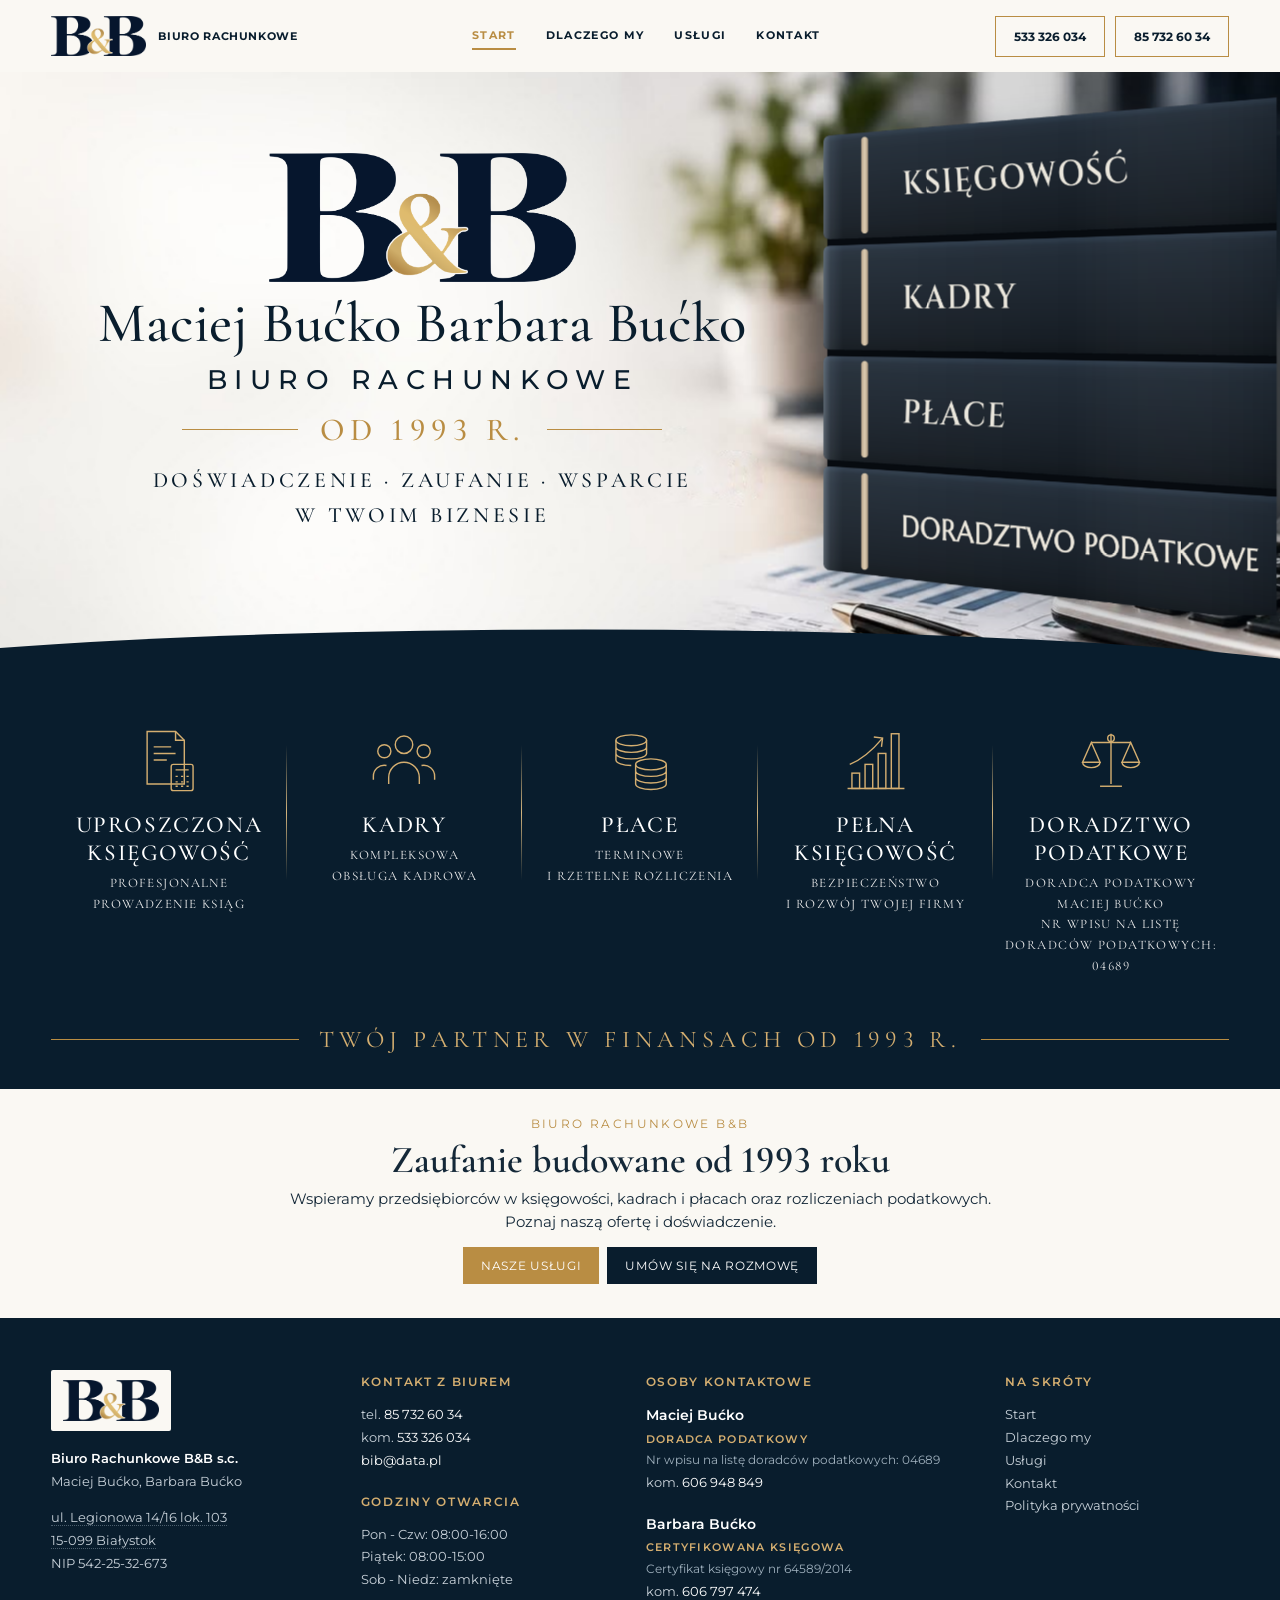
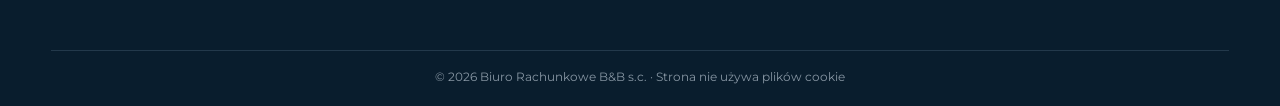
==== commit ed17d5b1: "Add files via upload" ====
--- a/index.html
+++ b/index.html
@@ -1,3 +1,3 @@
 <!DOCTYPE html>
-<html lang="pl"><head><meta charset="utf-8"/><meta content="width=device-width,initial-scale=1" name="viewport"/><meta content="Biuro Rachunkowe B&amp;B Maciej Bućko, Barbara Bućko - biuro rachunkowe w Białymstoku od 1993 r. Księgowość, kadry, płace, pełna księgowość i doradztwo podatkowe." name="description"/><title>Strona główna | Biuro Rachunkowe Bućko</title><link href="fonty.css" rel="stylesheet"/><link href="style.css" rel="stylesheet"/><link href="premium.css" rel="stylesheet"/><link href="hero-mb.css" rel="stylesheet"/><link href="wierny-baner.css" rel="stylesheet"/><link href="poprawki.css" rel="stylesheet"/><link href="hero-animacja.css" rel="stylesheet"/><link href="stopka.css" rel="stylesheet"/></head><body><header class="premium-nav"><a class="premium-brand" href="index.html"><img alt="B&amp;B - Biuro Rachunkowe Bućko" src="logo-bb-maly.png" width="240" height="101"/><span>BIURO RACHUNKOWE</span></a><a aria-label="Zadzwoń: 533 326 034" class="mobile-call" href="tel:+48533326034"><svg viewBox="0 0 24 24" aria-hidden="true"><path d="M5 4h3.5l1.8 4.5-2.3 1.4a11 11 0 0 0 6.1 6.1l1.4-2.3L20 15.5V19a1 1 0 0 1-1 1A16 16 0 0 1 4 5a1 1 0 0 1 1-1z"/></svg></a><button aria-expanded="false" aria-label="Pokaż menu" class="mobile-menu">☰</button><nav class="premium-links"><a class="current" href="index.html">START</a><a href="dlaczego-my.html">DLACZEGO MY</a><a href="uslugi.html">USŁUGI</a><a href="kontakt.html">KONTAKT</a></nav><div class="header-phones"><a class="premium-phone" href="tel:+48533326034">533 326 034</a><a class="premium-phone" href="tel:+48857326034">85 732 60 34</a></div></header>
-<main><section class="mb-hero hero-live" aria-label="Biuro Rachunkowe Maciej Barbara Bućko - od 1993 roku"><div class="hero-bg" aria-hidden="true"><img alt="" class="hero-books" height="900" src="ksiegi-hero.png" width="786"/></div><div class="mb-center hero-text"><img alt="B&amp;B - Biuro Rachunkowe" class="mb-logo" height="419" src="logo-bb.png" width="1000"/><h1>Maciej Bućko <span>Barbara Bućko</span></h1><p class="mb-sub">BIURO RACHUNKOWE</p><p class="mb-since">OD 1993 R.</p><p class="mb-motto">DOŚWIADCZENIE · ZAUFANIE · WSPARCIE<br/>W TWOIM BIZNESIE</p></div></section><section class="mb-services" aria-label="Zakres usług"><div class="mb-services-grid"><a class="mb-service" href="uslugi.html"><svg viewBox="0 0 64 64" aria-hidden="true"><path d="M12 6h26l8 8v40H12z"/><path d="M38 6v8h8"/><path d="M18 20h16M18 26h20M18 32h12"/><rect x="34" y="36" width="20" height="24" rx="2"/><path d="M38 41h12M38 47h2M43 47h2M48 47h2M38 52h2M43 52h2M48 52h2M38 56h2M43 56h2M48 56h2"/></svg><h2>UPROSZCZONA KSIĘGOWOŚĆ</h2><p>PROFESJONALNE<br/>PROWADZENIE KSIĄG</p></a><a class="mb-service" href="uslugi.html"><svg viewBox="0 0 64 64" aria-hidden="true"><circle cx="32" cy="18" r="8"/><path d="M18 54v-6a14 14 0 0 1 28 0v6"/><circle cx="14" cy="24" r="6"/><path d="M4 50v-3a10 10 0 0 1 12-10"/><circle cx="50" cy="24" r="6"/><path d="M60 50v-3a10 10 0 0 0-12-10"/></svg><h2>KADRY</h2><p>KOMPLEKSOWA<br/>OBSŁUGA KADROWA</p></a><a class="mb-service" href="uslugi.html"><svg viewBox="0 0 64 64" aria-hidden="true"><ellipse cx="24" cy="14" rx="14" ry="5"/><path d="M10 14v6c0 2.8 6.3 5 14 5s14-2.2 14-5v-6M10 20v6c0 2.8 6.3 5 14 5s14-2.2 14-5v-6M10 26v6c0 2.8 6.3 5 14 5"/><ellipse cx="42" cy="36" rx="14" ry="5"/><path d="M28 36v6c0 2.8 6.3 5 14 5s14-2.2 14-5v-6M28 42v6c0 2.8 6.3 5 14 5s14-2.2 14-5v-6M28 48v6c0 2.8 6.3 5 14 5s14-2.2 14-5v-6"/></svg><h2>PŁACE</h2><p>TERMINOWE<br/>I RZETELNE ROZLICZENIA</p></a><a class="mb-service" href="uslugi.html"><svg viewBox="0 0 64 64" aria-hidden="true"><path d="M6 58h52"/><rect x="10" y="44" width="7" height="14"/><rect x="22" y="36" width="7" height="22"/><rect x="34" y="26" width="7" height="32"/><rect x="46" y="8" width="7" height="50"/><path d="M8 36c10-4 20-12 30-24"/><path d="M30 11l8 1-1 8"/></svg><h2>PEŁNA KSIĘGOWOŚĆ</h2><p>BEZPIECZEŃSTWO<br/>I ROZWÓJ TWOJEJ FIRMY</p></a><a class="mb-service" href="uslugi.html"><svg viewBox="0 0 64 64" aria-hidden="true"><path d="M32 8v46"/><path d="M22 56h20"/><path d="M14 16h36"/><circle cx="32" cy="12" r="3"/><path d="M14 16 6 34h16zM50 16l-8 18h16z"/><path d="M6 34a8 5 0 0 0 16 0M42 34a8 5 0 0 0 16 0"/></svg><h2>DORADZTWO PODATKOWE</h2><p>DORADCA PODATKOWY<br/>MACIEJ BUĆKO<br/>NR WPISU NA LISTĘ DORADCÓW PODATKOWYCH: 04689</p></a></div><p class="mb-services-end">TWÓJ PARTNER W FINANSACH OD 1993 R.</p></section><section class="mb-next"><span>BIURO RACHUNKOWE B&amp;B</span><h2 class="reveal-tile">Zaufanie budowane od 1993 roku</h2><p class="reveal-tile">Wspieramy przedsiębiorców w księgowości, kadrach i płacach oraz rozliczeniach podatkowych. Poznaj naszą ofertę i doświadczenie.</p><div class="reveal-tile"><a class="mb-btn" href="uslugi.html">NASZE USŁUGI</a><a class="mb-btn secondary" href="kontakt.html">UMÓW SIĘ NA ROZMOWĘ</a></div></section></main><footer class="site-footer"><div class="footer-grid"><div class="footer-col footer-brand"><img alt="B&amp;B - Biuro Rachunkowe" src="logo-bb-maly.png" width="120" height="50"/><p><b>Biuro Rachunkowe B&amp;B s.c.</b><br/>Maciej Bućko, Barbara Bućko</p><p><a class="map-link" href="https://maps.app.goo.gl/vNTqCQceU32byZa97" rel="noopener" target="_blank">ul. Legionowa 14/16 lok. 103<br/>15-099 Białystok</a><br/>NIP 542-25-32-673</p></div><div class="footer-col"><h3>Kontakt z biurem</h3><p>tel. <a href="tel:+48857326034">85 732 60 34</a><br/><a href="mailto:bib@data.pl">bib@data.pl</a></p><h3 class="fh-2">Godziny otwarcia</h3><p>Pon - Czw: 08:00-16:00<br/>Piątek: 08:00-15:00<br/>Sob - Niedz: zamknięte</p></div><div class="footer-col footer-team"><h3>Osoby kontaktowe</h3><p><b>Maciej Bućko</b><span class="ft-role">Doradca podatkowy</span><span class="ft-cred">Nr wpisu na listę doradców podatkowych: 04689</span>kom. <a href="tel:+48606948849">606 948 849</a></p><p><b>Barbara Bućko</b><span class="ft-role">Certyfikowana księgowa</span><span class="ft-cred">Certyfikat księgowy nr 64589/2014</span>kom. <a href="tel:+48533326034">533 326 034</a></p></div><div class="footer-col"><h3>Na skróty</h3><p class="footer-links"><a href="index.html">Start</a><a href="dlaczego-my.html">Dlaczego my</a><a href="uslugi.html">Usługi</a><a href="kontakt.html">Kontakt</a><a href="prywatnosc.html">Polityka prywatności</a></p></div></div><div class="footer-bottom">© 2026 Biuro Rachunkowe B&amp;B s.c. · Strona nie używa plików cookie</div></footer><script defer="" src="animacje.js"></script><script>document.querySelector('.mobile-menu').addEventListener('click',function(){let n=document.querySelector('.premium-links');n.classList.toggle('expanded');this.setAttribute('aria-expanded',n.classList.contains('expanded'))})</script><script defer="" src="teksty.js"></script></body></html>+<html lang="pl"><head><meta charset="utf-8"/><meta content="width=device-width,initial-scale=1" name="viewport"/><meta content="Biuro Rachunkowe B&amp;B Maciej Bućko, Barbara Bućko - biuro rachunkowe w Białymstoku od 1993 r. Księgowość, kadry, płace, pełna księgowość i doradztwo podatkowe." name="description"/><title>Strona główna | Biuro Rachunkowe Bućko</title><link href="fonty.css?v=16" rel="stylesheet"/><link href="style.css?v=16" rel="stylesheet"/><link href="premium.css?v=16" rel="stylesheet"/><link href="hero-mb.css?v=16" rel="stylesheet"/><link href="wierny-baner.css?v=16" rel="stylesheet"/><link href="poprawki.css?v=16" rel="stylesheet"/><link href="hero-animacja.css?v=16" rel="stylesheet"/><link href="stopka.css?v=16" rel="stylesheet"/></head><body><header class="premium-nav"><a class="premium-brand" href="index.html"><img alt="B&amp;B - Biuro Rachunkowe Bućko" src="logo-bb-maly.png" width="240" height="101"/><span>BIURO RACHUNKOWE</span></a><a aria-label="Zadzwoń: 533 326 034" class="mobile-call" href="tel:+48533326034"><svg width="18" height="18" viewBox="0 0 24 24" aria-hidden="true"><path d="M5 4h3.5l1.8 4.5-2.3 1.4a11 11 0 0 0 6.1 6.1l1.4-2.3L20 15.5V19a1 1 0 0 1-1 1A16 16 0 0 1 4 5a1 1 0 0 1 1-1z"/></svg></a><button aria-expanded="false" aria-label="Pokaż menu" class="mobile-menu">☰</button><nav class="premium-links"><a class="current" href="index.html">START</a><a href="dlaczego-my.html">DLACZEGO MY</a><a href="uslugi.html">USŁUGI</a><a href="kontakt.html">KONTAKT</a></nav><div class="header-phones"><a class="premium-phone" href="tel:+48533326034">533 326 034</a><a class="premium-phone" href="tel:+48857326034">85 732 60 34</a></div></header>
+<main><section class="mb-hero hero-live" aria-label="Biuro Rachunkowe Maciej Barbara Bućko - od 1993 roku"><div class="hero-bg" aria-hidden="true"><img alt="" class="hero-books" height="900" src="ksiegi-hero.png" width="786"/></div><div class="mb-center hero-text"><img alt="B&amp;B - Biuro Rachunkowe" class="mb-logo" height="419" src="logo-bb.png" width="1000"/><h1>Maciej Bućko <span>Barbara Bućko</span></h1><p class="mb-sub">BIURO RACHUNKOWE</p><p class="mb-since">OD 1993 R.</p><p class="mb-motto">DOŚWIADCZENIE · ZAUFANIE · WSPARCIE<br/>W TWOIM BIZNESIE</p></div></section><section class="mb-services" aria-label="Zakres usług"><div class="mb-services-grid"><a class="mb-service" href="uslugi.html"><svg width="70" height="70" viewBox="0 0 64 64" aria-hidden="true"><path d="M12 6h26l8 8v40H12z"/><path d="M38 6v8h8"/><path d="M18 20h16M18 26h20M18 32h12"/><rect x="34" y="36" width="20" height="24" rx="2"/><path d="M38 41h12M38 47h2M43 47h2M48 47h2M38 52h2M43 52h2M48 52h2M38 56h2M43 56h2M48 56h2"/></svg><h2>UPROSZCZONA KSIĘGOWOŚĆ</h2><p>PROFESJONALNE<br/>PROWADZENIE KSIĄG</p></a><a class="mb-service" href="uslugi.html"><svg width="70" height="70" viewBox="0 0 64 64" aria-hidden="true"><circle cx="32" cy="18" r="8"/><path d="M18 54v-6a14 14 0 0 1 28 0v6"/><circle cx="14" cy="24" r="6"/><path d="M4 50v-3a10 10 0 0 1 12-10"/><circle cx="50" cy="24" r="6"/><path d="M60 50v-3a10 10 0 0 0-12-10"/></svg><h2>KADRY</h2><p>KOMPLEKSOWA<br/>OBSŁUGA KADROWA</p></a><a class="mb-service" href="uslugi.html"><svg width="70" height="70" viewBox="0 0 64 64" aria-hidden="true"><ellipse cx="24" cy="14" rx="14" ry="5"/><path d="M10 14v6c0 2.8 6.3 5 14 5s14-2.2 14-5v-6M10 20v6c0 2.8 6.3 5 14 5s14-2.2 14-5v-6M10 26v6c0 2.8 6.3 5 14 5"/><ellipse cx="42" cy="36" rx="14" ry="5"/><path d="M28 36v6c0 2.8 6.3 5 14 5s14-2.2 14-5v-6M28 42v6c0 2.8 6.3 5 14 5s14-2.2 14-5v-6M28 48v6c0 2.8 6.3 5 14 5s14-2.2 14-5v-6"/></svg><h2>PŁACE</h2><p>TERMINOWE<br/>I RZETELNE ROZLICZENIA</p></a><a class="mb-service" href="uslugi.html"><svg width="70" height="70" viewBox="0 0 64 64" aria-hidden="true"><path d="M6 58h52"/><rect x="10" y="44" width="7" height="14"/><rect x="22" y="36" width="7" height="22"/><rect x="34" y="26" width="7" height="32"/><rect x="46" y="8" width="7" height="50"/><path d="M8 36c10-4 20-12 30-24"/><path d="M30 11l8 1-1 8"/></svg><h2>PEŁNA KSIĘGOWOŚĆ</h2><p>BEZPIECZEŃSTWO<br/>I ROZWÓJ TWOJEJ FIRMY</p></a><a class="mb-service" href="uslugi.html"><svg width="70" height="70" viewBox="0 0 64 64" aria-hidden="true"><path d="M32 8v46"/><path d="M22 56h20"/><path d="M14 16h36"/><circle cx="32" cy="12" r="3"/><path d="M14 16 6 34h16zM50 16l-8 18h16z"/><path d="M6 34a8 5 0 0 0 16 0M42 34a8 5 0 0 0 16 0"/></svg><h2>DORADZTWO PODATKOWE</h2><p>DORADCA PODATKOWY<br/>MACIEJ BUĆKO<br/>NR WPISU NA LISTĘ DORADCÓW PODATKOWYCH: 04689</p></a></div><p class="mb-services-end">TWÓJ PARTNER W FINANSACH OD 1993 R.</p></section><section class="mb-next"><span>BIURO RACHUNKOWE B&amp;B</span><h2 class="reveal-tile">Zaufanie budowane od 1993 roku</h2><p class="reveal-tile">Wspieramy przedsiębiorców w księgowości, kadrach i płacach oraz rozliczeniach podatkowych. Poznaj naszą ofertę i doświadczenie.</p><div class="reveal-tile"><a class="mb-btn" href="uslugi.html">NASZE USŁUGI</a><a class="mb-btn secondary" href="kontakt.html">UMÓW SIĘ NA ROZMOWĘ</a></div></section></main><footer class="site-footer"><div class="footer-grid"><div class="footer-col footer-brand"><img alt="B&amp;B - Biuro Rachunkowe" src="logo-bb-maly.png" width="120" height="50"/><p><b>Biuro Rachunkowe B&amp;B s.c.</b><br/>Maciej Bućko, Barbara Bućko</p><p><a class="map-link" href="https://maps.app.goo.gl/vNTqCQceU32byZa97" rel="noopener" target="_blank">ul. Legionowa 14/16 lok. 103<br/>15-099 Białystok</a><br/>NIP 542-25-32-673</p></div><div class="footer-col"><h3>Kontakt z biurem</h3><p>tel. <a href="tel:+48857326034">85 732 60 34</a><br/>kom. <a href="tel:+48533326034">533 326 034</a><br/><a href="mailto:bib@data.pl">bib@data.pl</a></p><h3 class="fh-2">Godziny otwarcia</h3><p>Pon - Czw: 08:00-16:00<br/>Piątek: 08:00-15:00<br/>Sob - Niedz: zamknięte</p></div><div class="footer-col footer-team"><h3>Osoby kontaktowe</h3><p><b>Maciej Bućko</b><br/><span class="ft-role">Doradca podatkowy</span><br/><span class="ft-cred">Nr wpisu na listę doradców podatkowych: 04689</span><br/>kom. <a href="tel:+48606948849">606 948 849</a></p><p><b>Barbara Bućko</b><br/><span class="ft-role">Certyfikowana księgowa</span><br/><span class="ft-cred">Certyfikat księgowy nr 64589/2014</span><br/>kom. <a href="tel:+48606797474">606 797 474</a></p></div><div class="footer-col"><h3>Na skróty</h3><p class="footer-links"><a href="index.html">Start</a><a href="dlaczego-my.html">Dlaczego my</a><a href="uslugi.html">Usługi</a><a href="kontakt.html">Kontakt</a><a href="prywatnosc.html">Polityka prywatności</a></p></div></div><div class="footer-bottom">© 2026 Biuro Rachunkowe B&amp;B s.c. · Strona nie używa plików cookie</div></footer><script defer="" src="animacje.js?v=16"></script><script>document.querySelector('.mobile-menu').addEventListener('click',function(){let n=document.querySelector('.premium-links');n.classList.toggle('expanded');this.setAttribute('aria-expanded',n.classList.contains('expanded'))})</script><script defer="" src="teksty.js?v=16"></script></body></html>
--- a/fonty.css
+++ b/fonty.css
@@ -1,17 +1,17 @@
 /* Czcionki hostowane lokalnie (bez Google Fonts) */
-@font-face{font-family:'Cormorant Garamond';font-style:normal;font-display:swap;font-weight:400;src:url('fonts/cormorant-garamond-latin-ext-400-normal.woff2') format('woff2');unicode-range:U+0100-02AF,U+0304,U+0308,U+0329,U+1E00-1E9F,U+1EF2-1EFF,U+2020,U+20A0-20AB,U+20AD-20C0,U+2113,U+2C60-2C7F,U+A720-A7FF}
-@font-face{font-family:'Cormorant Garamond';font-style:normal;font-display:swap;font-weight:400;src:url('fonts/cormorant-garamond-latin-400-normal.woff2') format('woff2');unicode-range:U+0000-00FF,U+0131,U+0152-0153,U+02BB-02BC,U+02C6,U+02DA,U+02DC,U+0304,U+0308,U+0329,U+2000-206F,U+2074,U+20AC,U+2122,U+2191,U+2193,U+2212,U+2215,U+FEFF,U+FFFD}
-@font-face{font-family:'Cormorant Garamond';font-style:normal;font-display:swap;font-weight:500;src:url('fonts/cormorant-garamond-latin-ext-500-normal.woff2') format('woff2');unicode-range:U+0100-02AF,U+0304,U+0308,U+0329,U+1E00-1E9F,U+1EF2-1EFF,U+2020,U+20A0-20AB,U+20AD-20C0,U+2113,U+2C60-2C7F,U+A720-A7FF}
-@font-face{font-family:'Cormorant Garamond';font-style:normal;font-display:swap;font-weight:500;src:url('fonts/cormorant-garamond-latin-500-normal.woff2') format('woff2');unicode-range:U+0000-00FF,U+0131,U+0152-0153,U+02BB-02BC,U+02C6,U+02DA,U+02DC,U+0304,U+0308,U+0329,U+2000-206F,U+2074,U+20AC,U+2122,U+2191,U+2193,U+2212,U+2215,U+FEFF,U+FFFD}
-@font-face{font-family:'Cormorant Garamond';font-style:normal;font-display:swap;font-weight:600;src:url('fonts/cormorant-garamond-latin-ext-600-normal.woff2') format('woff2');unicode-range:U+0100-02AF,U+0304,U+0308,U+0329,U+1E00-1E9F,U+1EF2-1EFF,U+2020,U+20A0-20AB,U+20AD-20C0,U+2113,U+2C60-2C7F,U+A720-A7FF}
-@font-face{font-family:'Cormorant Garamond';font-style:normal;font-display:swap;font-weight:600;src:url('fonts/cormorant-garamond-latin-600-normal.woff2') format('woff2');unicode-range:U+0000-00FF,U+0131,U+0152-0153,U+02BB-02BC,U+02C6,U+02DA,U+02DC,U+0304,U+0308,U+0329,U+2000-206F,U+2074,U+20AC,U+2122,U+2191,U+2193,U+2212,U+2215,U+FEFF,U+FFFD}
-@font-face{font-family:'Cormorant Garamond';font-style:normal;font-display:swap;font-weight:700;src:url('fonts/cormorant-garamond-latin-ext-700-normal.woff2') format('woff2');unicode-range:U+0100-02AF,U+0304,U+0308,U+0329,U+1E00-1E9F,U+1EF2-1EFF,U+2020,U+20A0-20AB,U+20AD-20C0,U+2113,U+2C60-2C7F,U+A720-A7FF}
-@font-face{font-family:'Cormorant Garamond';font-style:normal;font-display:swap;font-weight:700;src:url('fonts/cormorant-garamond-latin-700-normal.woff2') format('woff2');unicode-range:U+0000-00FF,U+0131,U+0152-0153,U+02BB-02BC,U+02C6,U+02DA,U+02DC,U+0304,U+0308,U+0329,U+2000-206F,U+2074,U+20AC,U+2122,U+2191,U+2193,U+2212,U+2215,U+FEFF,U+FFFD}
-@font-face{font-family:'Montserrat';font-style:normal;font-display:swap;font-weight:400;src:url('fonts/montserrat-latin-ext-400-normal.woff2') format('woff2');unicode-range:U+0100-02AF,U+0304,U+0308,U+0329,U+1E00-1E9F,U+1EF2-1EFF,U+2020,U+20A0-20AB,U+20AD-20C0,U+2113,U+2C60-2C7F,U+A720-A7FF}
-@font-face{font-family:'Montserrat';font-style:normal;font-display:swap;font-weight:400;src:url('fonts/montserrat-latin-400-normal.woff2') format('woff2');unicode-range:U+0000-00FF,U+0131,U+0152-0153,U+02BB-02BC,U+02C6,U+02DA,U+02DC,U+0304,U+0308,U+0329,U+2000-206F,U+2074,U+20AC,U+2122,U+2191,U+2193,U+2212,U+2215,U+FEFF,U+FFFD}
-@font-face{font-family:'Montserrat';font-style:normal;font-display:swap;font-weight:500;src:url('fonts/montserrat-latin-ext-500-normal.woff2') format('woff2');unicode-range:U+0100-02AF,U+0304,U+0308,U+0329,U+1E00-1E9F,U+1EF2-1EFF,U+2020,U+20A0-20AB,U+20AD-20C0,U+2113,U+2C60-2C7F,U+A720-A7FF}
-@font-face{font-family:'Montserrat';font-style:normal;font-display:swap;font-weight:500;src:url('fonts/montserrat-latin-500-normal.woff2') format('woff2');unicode-range:U+0000-00FF,U+0131,U+0152-0153,U+02BB-02BC,U+02C6,U+02DA,U+02DC,U+0304,U+0308,U+0329,U+2000-206F,U+2074,U+20AC,U+2122,U+2191,U+2193,U+2212,U+2215,U+FEFF,U+FFFD}
-@font-face{font-family:'Montserrat';font-style:normal;font-display:swap;font-weight:600;src:url('fonts/montserrat-latin-ext-600-normal.woff2') format('woff2');unicode-range:U+0100-02AF,U+0304,U+0308,U+0329,U+1E00-1E9F,U+1EF2-1EFF,U+2020,U+20A0-20AB,U+20AD-20C0,U+2113,U+2C60-2C7F,U+A720-A7FF}
-@font-face{font-family:'Montserrat';font-style:normal;font-display:swap;font-weight:600;src:url('fonts/montserrat-latin-600-normal.woff2') format('woff2');unicode-range:U+0000-00FF,U+0131,U+0152-0153,U+02BB-02BC,U+02C6,U+02DA,U+02DC,U+0304,U+0308,U+0329,U+2000-206F,U+2074,U+20AC,U+2122,U+2191,U+2193,U+2212,U+2215,U+FEFF,U+FFFD}
-@font-face{font-family:'Montserrat';font-style:normal;font-display:swap;font-weight:700;src:url('fonts/montserrat-latin-ext-700-normal.woff2') format('woff2');unicode-range:U+0100-02AF,U+0304,U+0308,U+0329,U+1E00-1E9F,U+1EF2-1EFF,U+2020,U+20A0-20AB,U+20AD-20C0,U+2113,U+2C60-2C7F,U+A720-A7FF}
-@font-face{font-family:'Montserrat';font-style:normal;font-display:swap;font-weight:700;src:url('fonts/montserrat-latin-700-normal.woff2') format('woff2');unicode-range:U+0000-00FF,U+0131,U+0152-0153,U+02BB-02BC,U+02C6,U+02DA,U+02DC,U+0304,U+0308,U+0329,U+2000-206F,U+2074,U+20AC,U+2122,U+2191,U+2193,U+2212,U+2215,U+FEFF,U+FFFD}
+@font-face{font-family:'Cormorant Garamond';font-style:normal;font-display:swap;font-weight:400;src:url('cormorant-garamond-latin-ext-400-normal.woff2') format('woff2');unicode-range:U+0100-02AF,U+0304,U+0308,U+0329,U+1E00-1E9F,U+1EF2-1EFF,U+2020,U+20A0-20AB,U+20AD-20C0,U+2113,U+2C60-2C7F,U+A720-A7FF}
+@font-face{font-family:'Cormorant Garamond';font-style:normal;font-display:swap;font-weight:400;src:url('cormorant-garamond-latin-400-normal.woff2') format('woff2');unicode-range:U+0000-00FF,U+0131,U+0152-0153,U+02BB-02BC,U+02C6,U+02DA,U+02DC,U+0304,U+0308,U+0329,U+2000-206F,U+2074,U+20AC,U+2122,U+2191,U+2193,U+2212,U+2215,U+FEFF,U+FFFD}
+@font-face{font-family:'Cormorant Garamond';font-style:normal;font-display:swap;font-weight:500;src:url('cormorant-garamond-latin-ext-500-normal.woff2') format('woff2');unicode-range:U+0100-02AF,U+0304,U+0308,U+0329,U+1E00-1E9F,U+1EF2-1EFF,U+2020,U+20A0-20AB,U+20AD-20C0,U+2113,U+2C60-2C7F,U+A720-A7FF}
+@font-face{font-family:'Cormorant Garamond';font-style:normal;font-display:swap;font-weight:500;src:url('cormorant-garamond-latin-500-normal.woff2') format('woff2');unicode-range:U+0000-00FF,U+0131,U+0152-0153,U+02BB-02BC,U+02C6,U+02DA,U+02DC,U+0304,U+0308,U+0329,U+2000-206F,U+2074,U+20AC,U+2122,U+2191,U+2193,U+2212,U+2215,U+FEFF,U+FFFD}
+@font-face{font-family:'Cormorant Garamond';font-style:normal;font-display:swap;font-weight:600;src:url('cormorant-garamond-latin-ext-600-normal.woff2') format('woff2');unicode-range:U+0100-02AF,U+0304,U+0308,U+0329,U+1E00-1E9F,U+1EF2-1EFF,U+2020,U+20A0-20AB,U+20AD-20C0,U+2113,U+2C60-2C7F,U+A720-A7FF}
+@font-face{font-family:'Cormorant Garamond';font-style:normal;font-display:swap;font-weight:600;src:url('cormorant-garamond-latin-600-normal.woff2') format('woff2');unicode-range:U+0000-00FF,U+0131,U+0152-0153,U+02BB-02BC,U+02C6,U+02DA,U+02DC,U+0304,U+0308,U+0329,U+2000-206F,U+2074,U+20AC,U+2122,U+2191,U+2193,U+2212,U+2215,U+FEFF,U+FFFD}
+@font-face{font-family:'Cormorant Garamond';font-style:normal;font-display:swap;font-weight:700;src:url('cormorant-garamond-latin-ext-700-normal.woff2') format('woff2');unicode-range:U+0100-02AF,U+0304,U+0308,U+0329,U+1E00-1E9F,U+1EF2-1EFF,U+2020,U+20A0-20AB,U+20AD-20C0,U+2113,U+2C60-2C7F,U+A720-A7FF}
+@font-face{font-family:'Cormorant Garamond';font-style:normal;font-display:swap;font-weight:700;src:url('cormorant-garamond-latin-700-normal.woff2') format('woff2');unicode-range:U+0000-00FF,U+0131,U+0152-0153,U+02BB-02BC,U+02C6,U+02DA,U+02DC,U+0304,U+0308,U+0329,U+2000-206F,U+2074,U+20AC,U+2122,U+2191,U+2193,U+2212,U+2215,U+FEFF,U+FFFD}
+@font-face{font-family:'Montserrat';font-style:normal;font-display:swap;font-weight:400;src:url('montserrat-latin-ext-400-normal.woff2') format('woff2');unicode-range:U+0100-02AF,U+0304,U+0308,U+0329,U+1E00-1E9F,U+1EF2-1EFF,U+2020,U+20A0-20AB,U+20AD-20C0,U+2113,U+2C60-2C7F,U+A720-A7FF}
+@font-face{font-family:'Montserrat';font-style:normal;font-display:swap;font-weight:400;src:url('montserrat-latin-400-normal.woff2') format('woff2');unicode-range:U+0000-00FF,U+0131,U+0152-0153,U+02BB-02BC,U+02C6,U+02DA,U+02DC,U+0304,U+0308,U+0329,U+2000-206F,U+2074,U+20AC,U+2122,U+2191,U+2193,U+2212,U+2215,U+FEFF,U+FFFD}
+@font-face{font-family:'Montserrat';font-style:normal;font-display:swap;font-weight:500;src:url('montserrat-latin-ext-500-normal.woff2') format('woff2');unicode-range:U+0100-02AF,U+0304,U+0308,U+0329,U+1E00-1E9F,U+1EF2-1EFF,U+2020,U+20A0-20AB,U+20AD-20C0,U+2113,U+2C60-2C7F,U+A720-A7FF}
+@font-face{font-family:'Montserrat';font-style:normal;font-display:swap;font-weight:500;src:url('montserrat-latin-500-normal.woff2') format('woff2');unicode-range:U+0000-00FF,U+0131,U+0152-0153,U+02BB-02BC,U+02C6,U+02DA,U+02DC,U+0304,U+0308,U+0329,U+2000-206F,U+2074,U+20AC,U+2122,U+2191,U+2193,U+2212,U+2215,U+FEFF,U+FFFD}
+@font-face{font-family:'Montserrat';font-style:normal;font-display:swap;font-weight:600;src:url('montserrat-latin-ext-600-normal.woff2') format('woff2');unicode-range:U+0100-02AF,U+0304,U+0308,U+0329,U+1E00-1E9F,U+1EF2-1EFF,U+2020,U+20A0-20AB,U+20AD-20C0,U+2113,U+2C60-2C7F,U+A720-A7FF}
+@font-face{font-family:'Montserrat';font-style:normal;font-display:swap;font-weight:600;src:url('montserrat-latin-600-normal.woff2') format('woff2');unicode-range:U+0000-00FF,U+0131,U+0152-0153,U+02BB-02BC,U+02C6,U+02DA,U+02DC,U+0304,U+0308,U+0329,U+2000-206F,U+2074,U+20AC,U+2122,U+2191,U+2193,U+2212,U+2215,U+FEFF,U+FFFD}
+@font-face{font-family:'Montserrat';font-style:normal;font-display:swap;font-weight:700;src:url('montserrat-latin-ext-700-normal.woff2') format('woff2');unicode-range:U+0100-02AF,U+0304,U+0308,U+0329,U+1E00-1E9F,U+1EF2-1EFF,U+2020,U+20A0-20AB,U+20AD-20C0,U+2113,U+2C60-2C7F,U+A720-A7FF}
+@font-face{font-family:'Montserrat';font-style:normal;font-display:swap;font-weight:700;src:url('montserrat-latin-700-normal.woff2') format('woff2');unicode-range:U+0000-00FF,U+0131,U+0152-0153,U+02BB-02BC,U+02C6,U+02DA,U+02DC,U+0304,U+0308,U+0329,U+2000-206F,U+2074,U+20AC,U+2122,U+2191,U+2193,U+2212,U+2215,U+FEFF,U+FFFD}
--- a/stopka.css
+++ b/stopka.css
@@ -153,3 +153,5 @@
 .contact-cards .contactleft .office-name b{display:block;font-size:15px;font-weight:600;color:#091d2d}
 .office-name span{display:block;font-size:13px;color:#65717a;margin-top:2px}
 .contact-cards .contactleft .office-name{margin-bottom:16px}
+/* <br/> w HTML zabezpiecza układ; przy display:block nie dublujemy odstępów */
+.footer-team br,.office-name br{display:none}
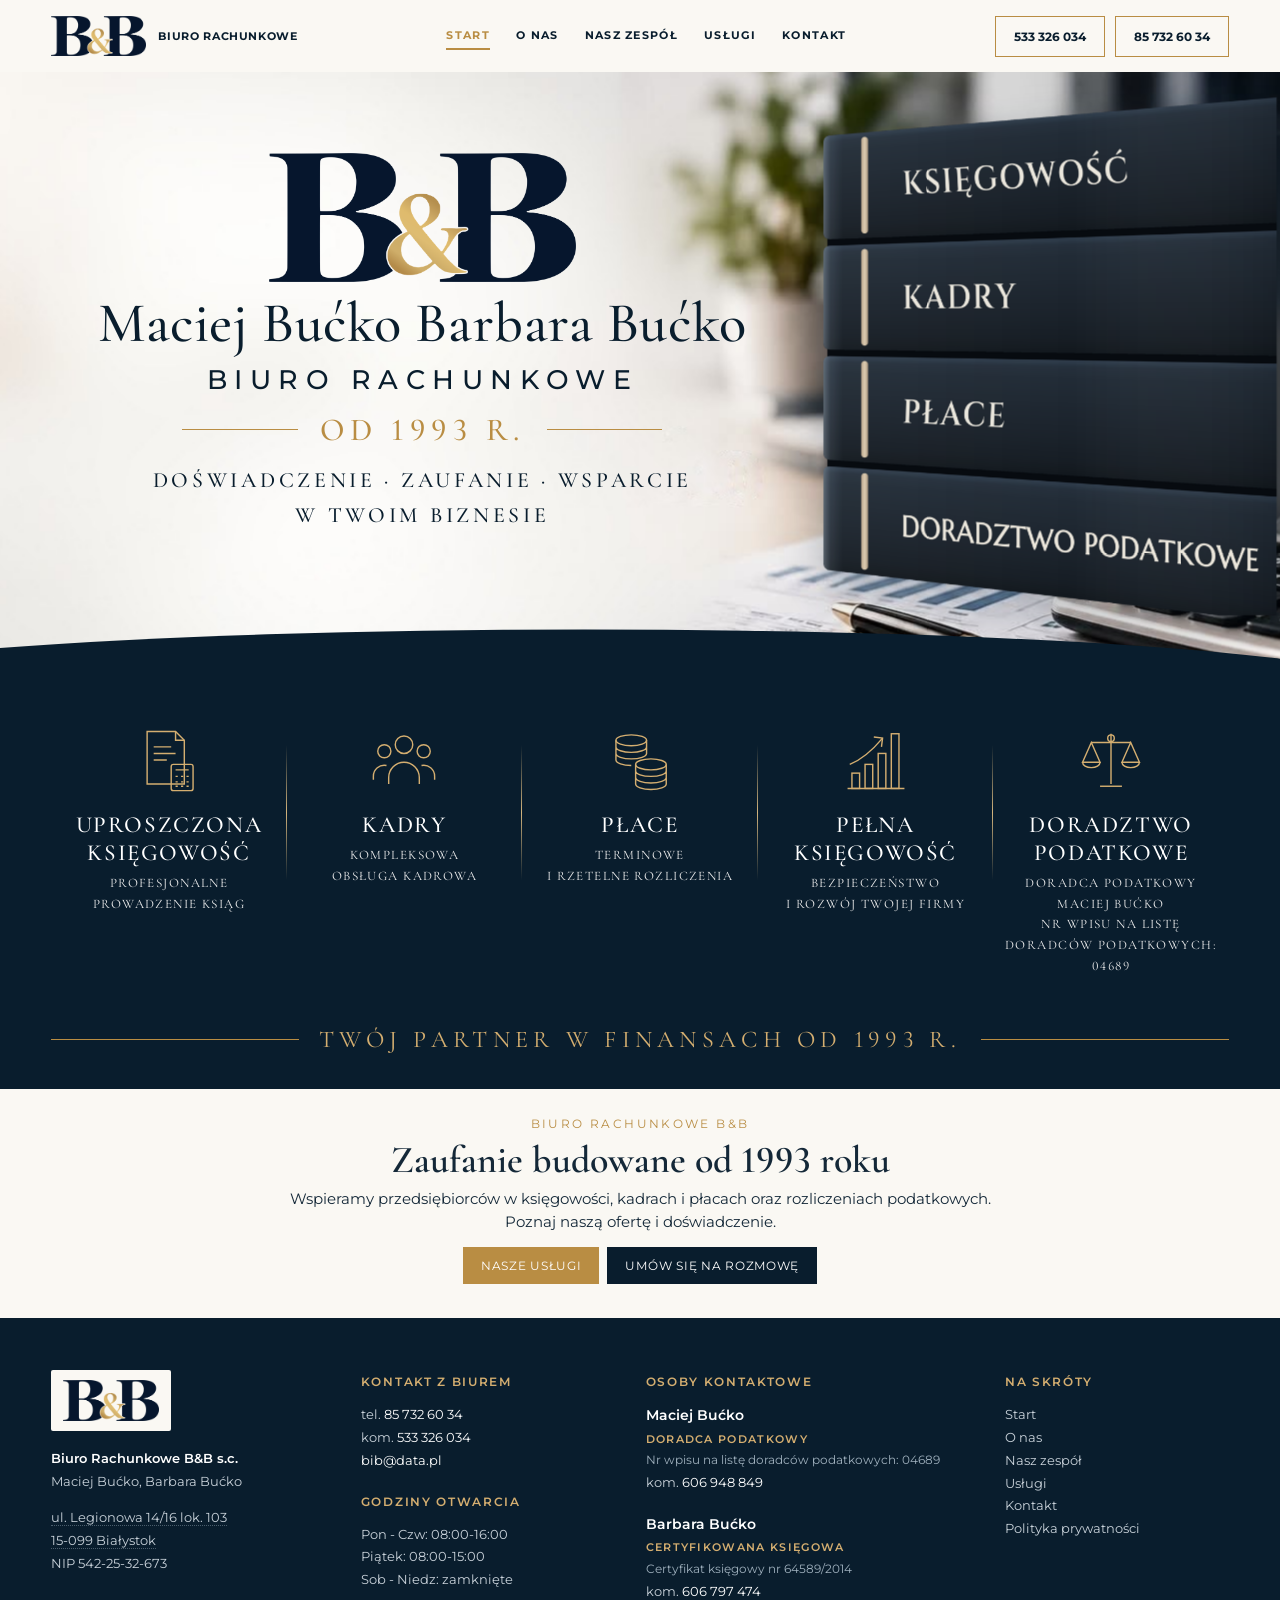
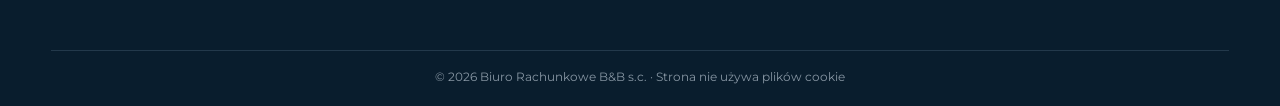
==== commit 3e931b37: "Add files via upload" ====
--- a/index.html
+++ b/index.html
@@ -1,3 +1,3 @@
 <!DOCTYPE html>
-<html lang="pl"><head><meta charset="utf-8"/><meta content="width=device-width,initial-scale=1" name="viewport"/><meta content="Biuro Rachunkowe B&amp;B Maciej Bućko, Barbara Bućko - biuro rachunkowe w Białymstoku od 1993 r. Księgowość, kadry, płace, pełna księgowość i doradztwo podatkowe." name="description"/><title>Strona główna | Biuro Rachunkowe Bućko</title><link href="fonty.css?v=16" rel="stylesheet"/><link href="style.css?v=16" rel="stylesheet"/><link href="premium.css?v=16" rel="stylesheet"/><link href="hero-mb.css?v=16" rel="stylesheet"/><link href="wierny-baner.css?v=16" rel="stylesheet"/><link href="poprawki.css?v=16" rel="stylesheet"/><link href="hero-animacja.css?v=16" rel="stylesheet"/><link href="stopka.css?v=16" rel="stylesheet"/></head><body><header class="premium-nav"><a class="premium-brand" href="index.html"><img alt="B&amp;B - Biuro Rachunkowe Bućko" src="logo-bb-maly.png" width="240" height="101"/><span>BIURO RACHUNKOWE</span></a><a aria-label="Zadzwoń: 533 326 034" class="mobile-call" href="tel:+48533326034"><svg width="18" height="18" viewBox="0 0 24 24" aria-hidden="true"><path d="M5 4h3.5l1.8 4.5-2.3 1.4a11 11 0 0 0 6.1 6.1l1.4-2.3L20 15.5V19a1 1 0 0 1-1 1A16 16 0 0 1 4 5a1 1 0 0 1 1-1z"/></svg></a><button aria-expanded="false" aria-label="Pokaż menu" class="mobile-menu">☰</button><nav class="premium-links"><a class="current" href="index.html">START</a><a href="dlaczego-my.html">DLACZEGO MY</a><a href="uslugi.html">USŁUGI</a><a href="kontakt.html">KONTAKT</a></nav><div class="header-phones"><a class="premium-phone" href="tel:+48533326034">533 326 034</a><a class="premium-phone" href="tel:+48857326034">85 732 60 34</a></div></header>
-<main><section class="mb-hero hero-live" aria-label="Biuro Rachunkowe Maciej Barbara Bućko - od 1993 roku"><div class="hero-bg" aria-hidden="true"><img alt="" class="hero-books" height="900" src="ksiegi-hero.png" width="786"/></div><div class="mb-center hero-text"><img alt="B&amp;B - Biuro Rachunkowe" class="mb-logo" height="419" src="logo-bb.png" width="1000"/><h1>Maciej Bućko <span>Barbara Bućko</span></h1><p class="mb-sub">BIURO RACHUNKOWE</p><p class="mb-since">OD 1993 R.</p><p class="mb-motto">DOŚWIADCZENIE · ZAUFANIE · WSPARCIE<br/>W TWOIM BIZNESIE</p></div></section><section class="mb-services" aria-label="Zakres usług"><div class="mb-services-grid"><a class="mb-service" href="uslugi.html"><svg width="70" height="70" viewBox="0 0 64 64" aria-hidden="true"><path d="M12 6h26l8 8v40H12z"/><path d="M38 6v8h8"/><path d="M18 20h16M18 26h20M18 32h12"/><rect x="34" y="36" width="20" height="24" rx="2"/><path d="M38 41h12M38 47h2M43 47h2M48 47h2M38 52h2M43 52h2M48 52h2M38 56h2M43 56h2M48 56h2"/></svg><h2>UPROSZCZONA KSIĘGOWOŚĆ</h2><p>PROFESJONALNE<br/>PROWADZENIE KSIĄG</p></a><a class="mb-service" href="uslugi.html"><svg width="70" height="70" viewBox="0 0 64 64" aria-hidden="true"><circle cx="32" cy="18" r="8"/><path d="M18 54v-6a14 14 0 0 1 28 0v6"/><circle cx="14" cy="24" r="6"/><path d="M4 50v-3a10 10 0 0 1 12-10"/><circle cx="50" cy="24" r="6"/><path d="M60 50v-3a10 10 0 0 0-12-10"/></svg><h2>KADRY</h2><p>KOMPLEKSOWA<br/>OBSŁUGA KADROWA</p></a><a class="mb-service" href="uslugi.html"><svg width="70" height="70" viewBox="0 0 64 64" aria-hidden="true"><ellipse cx="24" cy="14" rx="14" ry="5"/><path d="M10 14v6c0 2.8 6.3 5 14 5s14-2.2 14-5v-6M10 20v6c0 2.8 6.3 5 14 5s14-2.2 14-5v-6M10 26v6c0 2.8 6.3 5 14 5"/><ellipse cx="42" cy="36" rx="14" ry="5"/><path d="M28 36v6c0 2.8 6.3 5 14 5s14-2.2 14-5v-6M28 42v6c0 2.8 6.3 5 14 5s14-2.2 14-5v-6M28 48v6c0 2.8 6.3 5 14 5s14-2.2 14-5v-6"/></svg><h2>PŁACE</h2><p>TERMINOWE<br/>I RZETELNE ROZLICZENIA</p></a><a class="mb-service" href="uslugi.html"><svg width="70" height="70" viewBox="0 0 64 64" aria-hidden="true"><path d="M6 58h52"/><rect x="10" y="44" width="7" height="14"/><rect x="22" y="36" width="7" height="22"/><rect x="34" y="26" width="7" height="32"/><rect x="46" y="8" width="7" height="50"/><path d="M8 36c10-4 20-12 30-24"/><path d="M30 11l8 1-1 8"/></svg><h2>PEŁNA KSIĘGOWOŚĆ</h2><p>BEZPIECZEŃSTWO<br/>I ROZWÓJ TWOJEJ FIRMY</p></a><a class="mb-service" href="uslugi.html"><svg width="70" height="70" viewBox="0 0 64 64" aria-hidden="true"><path d="M32 8v46"/><path d="M22 56h20"/><path d="M14 16h36"/><circle cx="32" cy="12" r="3"/><path d="M14 16 6 34h16zM50 16l-8 18h16z"/><path d="M6 34a8 5 0 0 0 16 0M42 34a8 5 0 0 0 16 0"/></svg><h2>DORADZTWO PODATKOWE</h2><p>DORADCA PODATKOWY<br/>MACIEJ BUĆKO<br/>NR WPISU NA LISTĘ DORADCÓW PODATKOWYCH: 04689</p></a></div><p class="mb-services-end">TWÓJ PARTNER W FINANSACH OD 1993 R.</p></section><section class="mb-next"><span>BIURO RACHUNKOWE B&amp;B</span><h2 class="reveal-tile">Zaufanie budowane od 1993 roku</h2><p class="reveal-tile">Wspieramy przedsiębiorców w księgowości, kadrach i płacach oraz rozliczeniach podatkowych. Poznaj naszą ofertę i doświadczenie.</p><div class="reveal-tile"><a class="mb-btn" href="uslugi.html">NASZE USŁUGI</a><a class="mb-btn secondary" href="kontakt.html">UMÓW SIĘ NA ROZMOWĘ</a></div></section></main><footer class="site-footer"><div class="footer-grid"><div class="footer-col footer-brand"><img alt="B&amp;B - Biuro Rachunkowe" src="logo-bb-maly.png" width="120" height="50"/><p><b>Biuro Rachunkowe B&amp;B s.c.</b><br/>Maciej Bućko, Barbara Bućko</p><p><a class="map-link" href="https://maps.app.goo.gl/vNTqCQceU32byZa97" rel="noopener" target="_blank">ul. Legionowa 14/16 lok. 103<br/>15-099 Białystok</a><br/>NIP 542-25-32-673</p></div><div class="footer-col"><h3>Kontakt z biurem</h3><p>tel. <a href="tel:+48857326034">85 732 60 34</a><br/>kom. <a href="tel:+48533326034">533 326 034</a><br/><a href="mailto:bib@data.pl">bib@data.pl</a></p><h3 class="fh-2">Godziny otwarcia</h3><p>Pon - Czw: 08:00-16:00<br/>Piątek: 08:00-15:00<br/>Sob - Niedz: zamknięte</p></div><div class="footer-col footer-team"><h3>Osoby kontaktowe</h3><p><b>Maciej Bućko</b><br/><span class="ft-role">Doradca podatkowy</span><br/><span class="ft-cred">Nr wpisu na listę doradców podatkowych: 04689</span><br/>kom. <a href="tel:+48606948849">606 948 849</a></p><p><b>Barbara Bućko</b><br/><span class="ft-role">Certyfikowana księgowa</span><br/><span class="ft-cred">Certyfikat księgowy nr 64589/2014</span><br/>kom. <a href="tel:+48606797474">606 797 474</a></p></div><div class="footer-col"><h3>Na skróty</h3><p class="footer-links"><a href="index.html">Start</a><a href="dlaczego-my.html">Dlaczego my</a><a href="uslugi.html">Usługi</a><a href="kontakt.html">Kontakt</a><a href="prywatnosc.html">Polityka prywatności</a></p></div></div><div class="footer-bottom">© 2026 Biuro Rachunkowe B&amp;B s.c. · Strona nie używa plików cookie</div></footer><script defer="" src="animacje.js?v=16"></script><script>document.querySelector('.mobile-menu').addEventListener('click',function(){let n=document.querySelector('.premium-links');n.classList.toggle('expanded');this.setAttribute('aria-expanded',n.classList.contains('expanded'))})</script><script defer="" src="teksty.js?v=16"></script></body></html>+<html lang="pl"><head><meta charset="utf-8"/><meta content="width=device-width,initial-scale=1" name="viewport"/><meta content="Biuro Rachunkowe B&amp;B Maciej Bućko, Barbara Bućko - biuro rachunkowe w Białymstoku od 1993 r. Księgowość, kadry, płace, pełna księgowość i doradztwo podatkowe." name="description"/><title>Strona główna | Biuro Rachunkowe Bućko</title><link href="fonty.css?v=18" rel="stylesheet"/><link href="style.css?v=18" rel="stylesheet"/><link href="premium.css?v=18" rel="stylesheet"/><link href="hero-mb.css?v=18" rel="stylesheet"/><link href="wierny-baner.css?v=18" rel="stylesheet"/><link href="poprawki.css?v=18" rel="stylesheet"/><link href="hero-animacja.css?v=18" rel="stylesheet"/><link href="stopka.css?v=18" rel="stylesheet"/></head><body><header class="premium-nav"><a class="premium-brand" href="index.html"><img alt="B&amp;B - Biuro Rachunkowe Bućko" src="logo-bb-maly.png" width="240" height="101"/><span>BIURO RACHUNKOWE</span></a><a aria-label="Zadzwoń: 533 326 034" class="mobile-call" href="tel:+48533326034"><svg width="18" height="18" viewBox="0 0 24 24" aria-hidden="true"><path d="M5 4h3.5l1.8 4.5-2.3 1.4a11 11 0 0 0 6.1 6.1l1.4-2.3L20 15.5V19a1 1 0 0 1-1 1A16 16 0 0 1 4 5a1 1 0 0 1 1-1z"/></svg></a><button aria-expanded="false" aria-label="Pokaż menu" class="mobile-menu">☰</button><nav class="premium-links"><a class="current" href="index.html">START</a><a href="dlaczego-my.html">O NAS</a><a href="zespol.html">NASZ ZESPÓŁ</a><a href="uslugi.html">USŁUGI</a><a href="kontakt.html">KONTAKT</a></nav><div class="header-phones"><a class="premium-phone" href="tel:+48533326034">533 326 034</a><a class="premium-phone" href="tel:+48857326034">85 732 60 34</a></div></header>
+<main><section class="mb-hero hero-live" aria-label="Biuro Rachunkowe Maciej Barbara Bućko - od 1993 roku"><div class="hero-bg" aria-hidden="true"><img alt="" class="hero-books" height="900" src="ksiegi-hero.png" width="786"/></div><div class="mb-center hero-text"><img alt="B&amp;B - Biuro Rachunkowe" class="mb-logo" height="419" src="logo-bb.png" width="1000"/><h1>Maciej Bućko <span>Barbara Bućko</span></h1><p class="mb-sub">BIURO RACHUNKOWE</p><p class="mb-since">OD 1993 R.</p><p class="mb-motto">DOŚWIADCZENIE · ZAUFANIE · WSPARCIE<br/>W TWOIM BIZNESIE</p></div></section><section class="mb-services" aria-label="Zakres usług"><div class="mb-services-grid"><a class="mb-service" href="uslugi.html"><svg width="70" height="70" viewBox="0 0 64 64" aria-hidden="true"><path d="M12 6h26l8 8v40H12z"/><path d="M38 6v8h8"/><path d="M18 20h16M18 26h20M18 32h12"/><rect x="34" y="36" width="20" height="24" rx="2"/><path d="M38 41h12M38 47h2M43 47h2M48 47h2M38 52h2M43 52h2M48 52h2M38 56h2M43 56h2M48 56h2"/></svg><h2>UPROSZCZONA KSIĘGOWOŚĆ</h2><p>PROFESJONALNE<br/>PROWADZENIE KSIĄG</p></a><a class="mb-service" href="uslugi.html"><svg width="70" height="70" viewBox="0 0 64 64" aria-hidden="true"><circle cx="32" cy="18" r="8"/><path d="M18 54v-6a14 14 0 0 1 28 0v6"/><circle cx="14" cy="24" r="6"/><path d="M4 50v-3a10 10 0 0 1 12-10"/><circle cx="50" cy="24" r="6"/><path d="M60 50v-3a10 10 0 0 0-12-10"/></svg><h2>KADRY</h2><p>KOMPLEKSOWA<br/>OBSŁUGA KADROWA</p></a><a class="mb-service" href="uslugi.html"><svg width="70" height="70" viewBox="0 0 64 64" aria-hidden="true"><ellipse cx="24" cy="14" rx="14" ry="5"/><path d="M10 14v6c0 2.8 6.3 5 14 5s14-2.2 14-5v-6M10 20v6c0 2.8 6.3 5 14 5s14-2.2 14-5v-6M10 26v6c0 2.8 6.3 5 14 5"/><ellipse cx="42" cy="36" rx="14" ry="5"/><path d="M28 36v6c0 2.8 6.3 5 14 5s14-2.2 14-5v-6M28 42v6c0 2.8 6.3 5 14 5s14-2.2 14-5v-6M28 48v6c0 2.8 6.3 5 14 5s14-2.2 14-5v-6"/></svg><h2>PŁACE</h2><p>TERMINOWE<br/>I RZETELNE ROZLICZENIA</p></a><a class="mb-service" href="uslugi.html"><svg width="70" height="70" viewBox="0 0 64 64" aria-hidden="true"><path d="M6 58h52"/><rect x="10" y="44" width="7" height="14"/><rect x="22" y="36" width="7" height="22"/><rect x="34" y="26" width="7" height="32"/><rect x="46" y="8" width="7" height="50"/><path d="M8 36c10-4 20-12 30-24"/><path d="M30 11l8 1-1 8"/></svg><h2>PEŁNA KSIĘGOWOŚĆ</h2><p>BEZPIECZEŃSTWO<br/>I ROZWÓJ TWOJEJ FIRMY</p></a><a class="mb-service" href="uslugi.html"><svg width="70" height="70" viewBox="0 0 64 64" aria-hidden="true"><path d="M32 8v46"/><path d="M22 56h20"/><path d="M14 16h36"/><circle cx="32" cy="12" r="3"/><path d="M14 16 6 34h16zM50 16l-8 18h16z"/><path d="M6 34a8 5 0 0 0 16 0M42 34a8 5 0 0 0 16 0"/></svg><h2>DORADZTWO PODATKOWE</h2><p>DORADCA PODATKOWY<br/>MACIEJ BUĆKO<br/>NR WPISU NA LISTĘ DORADCÓW PODATKOWYCH: 04689</p></a></div><p class="mb-services-end">TWÓJ PARTNER W FINANSACH OD 1993 R.</p></section><section class="mb-next"><span>BIURO RACHUNKOWE B&amp;B</span><h2 class="reveal-tile">Zaufanie budowane od 1993 roku</h2><p class="reveal-tile">Wspieramy przedsiębiorców w księgowości, kadrach i płacach oraz rozliczeniach podatkowych. Poznaj naszą ofertę i doświadczenie.</p><div class="reveal-tile"><a class="mb-btn" href="uslugi.html">NASZE USŁUGI</a><a class="mb-btn secondary" href="kontakt.html">UMÓW SIĘ NA ROZMOWĘ</a></div></section></main><footer class="site-footer"><div class="footer-grid"><div class="footer-col footer-brand"><img alt="B&amp;B - Biuro Rachunkowe" src="logo-bb-maly.png" width="120" height="50"/><p><b>Biuro Rachunkowe B&amp;B s.c.</b><br/>Maciej Bućko, Barbara Bućko</p><p><a class="map-link" href="https://maps.app.goo.gl/vNTqCQceU32byZa97" rel="noopener" target="_blank">ul. Legionowa 14/16 lok. 103<br/>15-099 Białystok</a><br/>NIP 542-25-32-673</p></div><div class="footer-col"><h3>Kontakt z biurem</h3><p>tel. <a href="tel:+48857326034">85 732 60 34</a><br/>kom. <a href="tel:+48533326034">533 326 034</a><br/><a href="mailto:bib@data.pl">bib@data.pl</a></p><h3 class="fh-2">Godziny otwarcia</h3><p>Pon - Czw: 08:00-16:00<br/>Piątek: 08:00-15:00<br/>Sob - Niedz: zamknięte</p></div><div class="footer-col footer-team"><h3>Osoby kontaktowe</h3><p><b>Maciej Bućko</b><br/><span class="ft-role">Doradca podatkowy</span><br/><span class="ft-cred">Nr wpisu na listę doradców podatkowych: 04689</span><br/>kom. <a href="tel:+48606948849">606 948 849</a></p><p><b>Barbara Bućko</b><br/><span class="ft-role">Certyfikowana księgowa</span><br/><span class="ft-cred">Certyfikat księgowy nr 64589/2014</span><br/>kom. <a href="tel:+48606797474">606 797 474</a></p></div><div class="footer-col"><h3>Na skróty</h3><p class="footer-links"><a href="index.html">Start</a><a href="dlaczego-my.html">O nas</a><a href="zespol.html">Nasz zespół</a><a href="uslugi.html">Usługi</a><a href="kontakt.html">Kontakt</a><a href="prywatnosc.html">Polityka prywatności</a></p></div></div><div class="footer-bottom">© 2026 Biuro Rachunkowe B&amp;B s.c. · Strona nie używa plików cookie</div></footer><script defer="" src="animacje.js?v=18"></script><script>document.querySelector('.mobile-menu').addEventListener('click',function(){let n=document.querySelector('.premium-links');n.classList.toggle('expanded');this.setAttribute('aria-expanded',n.classList.contains('expanded'))})</script><script defer="" src="teksty.js?v=18"></script></body></html>
--- a/stopka.css
+++ b/stopka.css
@@ -155,3 +155,21 @@
 .contact-cards .contactleft .office-name{margin-bottom:16px}
 /* <br/> w HTML zabezpiecza układ; przy display:block nie dublujemy odstępów */
 .footer-team br,.office-name br{display:none}
+
+/* Nasz zespół */
+.team-page{background:#f4f0e9;padding:12px 0 28px}
+.team-cards{display:grid;grid-template-columns:repeat(3,minmax(0,1fr));gap:20px;padding-top:12px}
+.member{background:#fff;border-top:2px solid #b98d43;box-shadow:0 8px 25px #091d2d0a;display:flex;flex-direction:column;transition:transform .3s ease,box-shadow .3s ease}
+.member:hover{transform:translateY(-8px);box-shadow:0 20px 44px rgba(9,29,45,.14)}
+.member-photo{position:relative;aspect-ratio:4/5;overflow:hidden;background:linear-gradient(160deg,#162b42 0%,#091d2d 70%);display:flex;align-items:center;justify-content:center}
+.member-photo img{position:absolute;inset:0;width:100%;height:100%;object-fit:cover}
+.member-ph{width:96px;height:96px;border-radius:50%;display:flex;align-items:center;justify-content:center;font:600 30px 'Cormorant Garamond',Georgia,serif;color:#d4ae70;box-shadow:inset 0 0 0 1px rgba(212,174,112,.6)}
+.member-body{padding:24px 26px 28px}
+.member-role{display:block;font-size:11px;font-weight:600;letter-spacing:.16em;color:#b98d43}
+.member-body h3{font:600 26px/1.2 'Cormorant Garamond',Georgia,serif;color:#091d2d;margin:6px 0 10px}
+.member-body p{font-size:14px;line-height:1.65;color:#65717a;margin:0}
+@media(max-width:900px){.team-cards{grid-template-columns:repeat(2,minmax(0,1fr))}}
+@media(max-width:520px){.team-cards{grid-template-columns:1fr}.member-photo{aspect-ratio:1/1}}
+/* Menu z 5 pozycjami */
+.premium-links{gap:26px}
+@media(max-width:1180px){.premium-links{gap:18px}.premium-links a{font-size:10.5px}}
